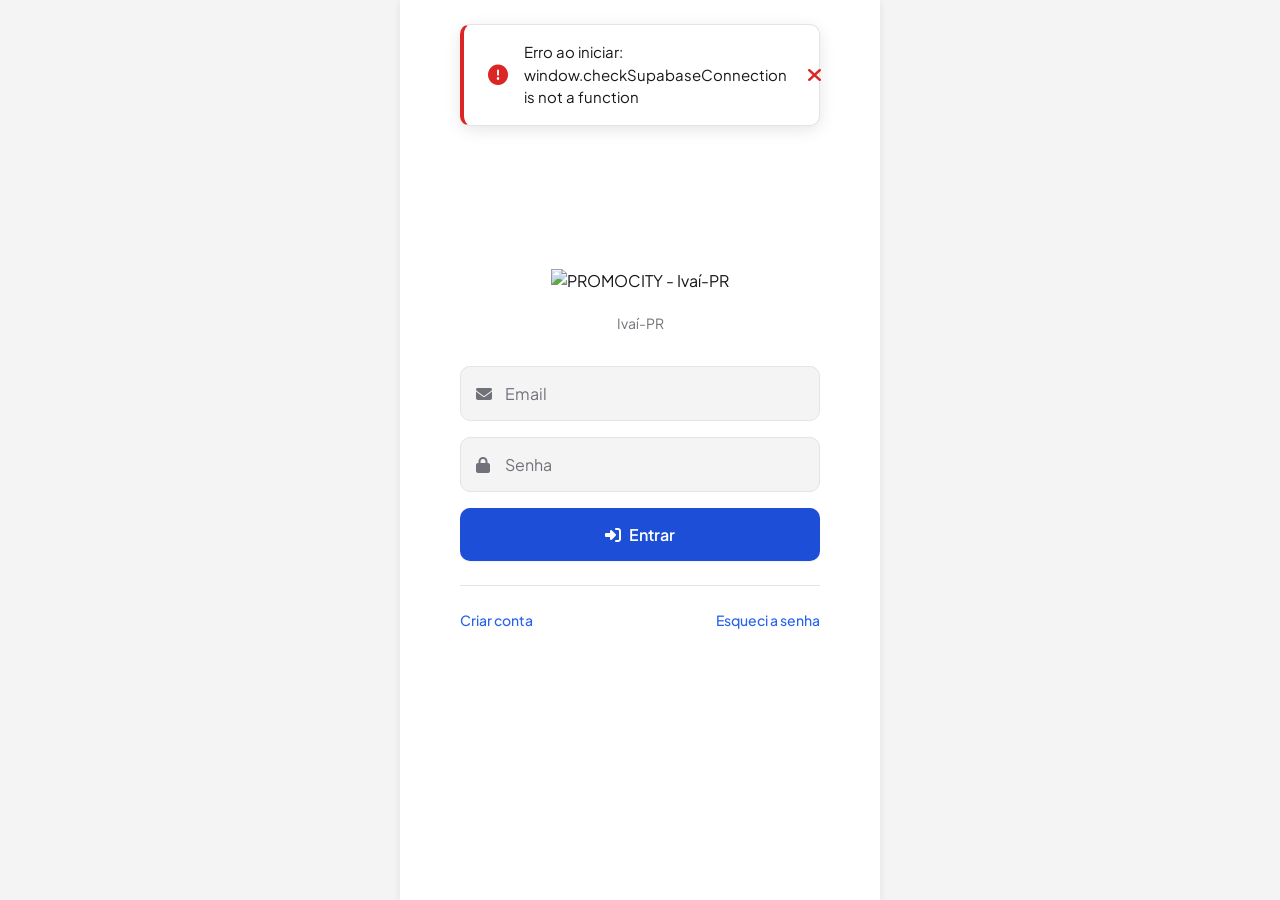
==== index.html @ e41c5b31 "Add files via upload" ====
<!DOCTYPE html>
<html lang="pt-BR">
<head>
    <meta charset="UTF-8">
    <meta name="viewport" content="width=device-width, initial-scale=1.0, viewport-fit=cover">
    <title>PROMOCITY - Ivaí-PR</title>
    <!-- Ícone do app (favicon) -->
    <link rel="icon" type="image/png" href="imagem/promologo.png">
    <link rel="shortcut icon" type="image/png" href="imagem/promologo.png">
    <link rel="apple-touch-icon" href="imagem/promologo.png">
    <!-- Manifesto PWA -->
    <link rel="manifest" href="manifest.webmanifest">
    <meta name="theme-color" content="#1d4ed8">
    <link rel="preconnect" href="https://fonts.googleapis.com">
    <link rel="preconnect" href="https://fonts.gstatic.com" crossorigin>
    <link href="https://fonts.googleapis.com/css2?family=Plus+Jakarta+Sans:wght@400;500;600;700&display=swap" rel="stylesheet">
    <link rel="stylesheet" href="https://cdnjs.cloudflare.com/ajax/libs/font-awesome/6.4.0/css/all.min.css">
    <!-- Leaflet CSS -->
    <link rel="stylesheet" href="https://unpkg.com/leaflet@1.9.4/dist/leaflet.css" />
    <script src="https://cdn.jsdelivr.net/npm/@supabase/supabase-js@2/dist/umd/supabase.min.js"></script>
    <!-- OneSignal Push Notifications -->
    <script>
        window.ONESIGNAL_APP_ID = '43ab55a7-693b-4502-a309-aa52f8913fa4';
    </script>
    <script src="https://cdn.onesignal.com/sdks/web/v16/OneSignalSDK.page.js" defer></script>
    <link rel="stylesheet" href="css/style.css">
</head>
<body>
    <!-- Toast Container -->
    <div id="toast-container"></div>

    <!-- Loading Overlay -->
    <div id="loading-overlay" class="loading-overlay hidden">
        <div class="spinner"></div>
    </div>

    <!-- MODAL NOTIFICAÇÕES -->
    <div id="notifications-modal" class="modal-overlay hidden">
        <div class="modal-content modal-notifications">
            <div class="modal-notifications-header">
                <div class="notif-header-left">
                    <span class="notif-header-icon"><i class="fas fa-bell"></i></span>
                    <h3>Notificações</h3>
                </div>
                <div class="notif-header-btns">
                    <button type="button" class="icon-btn" id="notifications-refresh" title="Atualizar">
                        <i class="fas fa-rotate-right"></i>
                    </button>
                    <button type="button" class="icon-btn" id="notifications-close" aria-label="Fechar">
                        <i class="fas fa-times"></i>
                    </button>
                </div>
            </div>
            <div class="modal-notifications-subheader">
                <button type="button" class="notif-mark-all-btn" id="notifications-mark-all-read">
                    <i class="fas fa-check-double"></i> Marcar todas como lidas
                </button>
            </div>
            <div id="notifications-list" class="notifications-list"></div>
        </div>
    </div>

    <!-- MODAL COMENTÁRIOS -->
    <div id="comments-modal" class="modal-overlay hidden">
        <div class="modal-content modal-comments">
            <div class="modal-comments-header">
                <h3>Comentários</h3>
                <button type="button" class="icon-btn" id="comments-modal-close" aria-label="Fechar">
                    <i class="fas fa-times"></i>
                </button>
            </div>
            <div id="comments-list" class="comments-list"></div>
            <div class="comments-input-wrap">
                <input type="text" id="comment-input" placeholder="Escreva um comentário..." maxlength="500" autocomplete="off">
                <button type="button" class="btn btn-primary" id="comment-submit">
                    <i class="fas fa-paper-plane"></i>
                </button>
            </div>
        </div>
    </div>

    <!-- TELA DE LOGIN -->
    <section id="login-screen" class="screen auth-screen">
        <div class="auth-container">
            <div class="logo">
                <img src="imagem/promoicone.svg" alt="PROMOCITY - Ivaí-PR" class="logo-image">
                <p>Ivaí-PR</p>
            </div>
            
            <form id="login-form" class="auth-form">
                <div class="input-group">
                    <i class="fas fa-envelope"></i>
                    <input type="email" id="login-email" placeholder="Email" required>
                </div>
                <div class="input-group">
                    <i class="fas fa-lock"></i>
                    <input type="password" id="login-password" placeholder="Senha" required>
                </div>
                <button type="submit" class="btn btn-primary">
                    <i class="fas fa-sign-in-alt"></i> Entrar
                </button>
            </form>

            <button id="install-app-btn" class="btn btn-secondary btn-block hidden" style="margin-top: 0.75rem;">
                <i class="fas fa-download"></i> Instalar app no dispositivo
            </button>

            <div class="auth-links">
                <a href="#" id="show-register">Criar conta</a>
                <a href="#" id="show-recover">Esqueci a senha</a>
            </div>
        </div>
    </section>

    <!-- TELA DE CADASTRO -->
    <section id="register-screen" class="screen auth-screen hidden">
        <div class="auth-container">
            <div class="logo">
                <img src="imagem/promoicone.svg" alt="PROMOCITY - Ivaí-PR" class="logo-image">
                <h1>Criar Conta</h1>
            </div>

            <form id="register-form" class="auth-form">
                <!-- Removido o seletor de tipo de usuário -->

                <div class="input-group">
                    <i class="fas fa-user"></i>
                    <input type="text" id="register-name" placeholder="Nome completo" required>
                </div>
                <div class="input-group">
                    <i class="fas fa-envelope"></i>
                    <input type="email" id="register-email" placeholder="Email" required>
                </div>
                <div class="input-group">
                    <i class="fas fa-lock"></i>
                    <input type="password" id="register-password" placeholder="Senha (mín. 6 caracteres)" required minlength="6">
                </div>
                <div class="input-group">
                    <i class="fas fa-phone"></i>
                    <input type="tel" id="register-phone" placeholder="WhatsApp" required>
                </div>

                <!-- Removidos os campos extras para comerciante -->

                <button type="submit" class="btn btn-primary">
                    <i class="fas fa-user-plus"></i> Cadastrar
                </button>
            </form>

            <div class="auth-links">
                <a href="#" id="show-login">Já tenho conta</a>
            </div>
        </div>
    </section>

    <!-- TELA PRINCIPAL (FEED) -->
    <section id="main-screen" class="screen main-screen hidden">
        <!-- Header -->
        <header class="app-header">
            <div class="header-content header-main">
                <button type="button" class="icon-btn header-avatar-btn" id="btn-header-profile" aria-label="Perfil">
                    <img id="header-avatar-img" src="" alt="" class="header-avatar-img hidden">
                    <i id="header-avatar-fallback" class="fas fa-user"></i>
                </button>
                <div class="search-box header-main-search" id="header-search-trigger" role="button" tabindex="0">
                    <i class="fas fa-search"></i>
                    <span class="header-search-placeholder">Buscar no PromocitApp</span>
                </div>
                <div class="header-actions">
                    <button id="btn-notifications" class="icon-btn">
                        <i class="fas fa-bell"></i>
                        <span id="notifications-badge" class="notifications-badge hidden">0</span>
                    </button>
                    <button id="btn-chat" class="icon-btn">🤖</button>
                </div>
            </div>
        </header>

        <!-- Stories -->
        <div class="stories-container">
            <div class="stories-scroll" id="stories-list">
                <!-- Stories injetados via JS -->
            </div>
        </div>

        <!-- Feed -->
        <div class="feed-container" id="feed-list">
            <!-- Promoções injetadas via JS -->
        </div>

        <!-- Espaço para bottom nav -->
        <div class="bottom-spacer"></div>
    </section>

    <!-- TELA DE PERFIL -->
    <section id="profile-screen" class="screen main-screen hidden">
        <header class="app-header">
            <div class="header-content">
                <button class="back-btn" data-target="main-screen">
                    <i class="fas fa-arrow-left"></i>
                </button>
                <span class="header-title">Perfil</span>
                <button id="btn-edit-profile" class="icon-btn" aria-label="Mais opções do perfil">
                    <i class="fas fa-ellipsis-vertical"></i>
                </button>
            </div>
        </header>
        <div id="profile-actions-menu" class="profile-actions-menu hidden" aria-hidden="true">
            <div class="profile-actions-menu-content" id="profile-actions-menu-content"></div>
        </div>

        <div class="profile-container" id="profile-content">
            <!-- Conteúdo do perfil injetado via JS -->
        </div>

        <!-- Input oculto para upload da foto de capa -->
        <input type="file" id="profile-cover-input" accept="image/*" hidden>

        <div class="bottom-spacer"></div>
    </section>

    <!-- TELA DE FAVORITOS -->
    <section id="favorites-screen" class="screen main-screen hidden">
        <header class="app-header">
            <div class="header-content">
                <button class="back-btn" data-target="main-screen">
                    <i class="fas fa-arrow-left"></i>
                </button>
                <span class="header-title">Meus Favoritos</span>
            </div>
        </header>

        <div class="feed-container" id="favorites-list">
            <!-- Favoritos injetados via JS -->
        </div>

        <div class="bottom-spacer"></div>
    </section>

    <!-- TELA DE PUBLICAR PROMOÇÃO (COMERCIANTE) -->
    <section id="publish-screen" class="screen main-screen hidden">
        <header class="app-header">
            <div class="header-content">
                <button class="back-btn" data-target="main-screen">
                    <i class="fas fa-arrow-left"></i>
                </button>
                <span class="header-title">Nova Promoção</span>
            </div>
        </header>

        <div class="publish-container">
            <form id="publish-form">
                <div class="image-upload" id="image-upload-area">
                    <input type="file" id="promo-image" accept="image/*" hidden>
                    <input type="file" id="promo-image-camera" accept="image/*" capture="environment" hidden
                           onchange="(function(src){if(!src.files[0])return;var dt=new DataTransfer();dt.items.add(src.files[0]);var dest=document.getElementById('promo-image');dest.files=dt.files;dest.dispatchEvent(new Event('change'))})(this)">
                    <div class="upload-placeholder upload-source-selector">
                        <button type="button" class="upload-source-btn" onclick="event.stopPropagation();document.getElementById('promo-image-camera').click()">
                            <i class="fas fa-camera"></i>
                            <span>Tirar foto</span>
                        </button>
                        <div class="upload-source-divider"></div>
                        <button type="button" class="upload-source-btn" onclick="event.stopPropagation();document.getElementById('promo-image').click()">
                            <i class="fas fa-images"></i>
                            <span>Escolher da galeria</span>
                        </button>
                    </div>
                    <img id="image-preview" class="hidden">
                </div>

                <div class="form-group">
                    <label>Título da promoção</label>
                    <input type="text" id="promo-title" placeholder="Ex: 50% OFF em todos os produtos" required>
                </div>

                <div class="form-group">
                    <label>Descrição</label>
                    <textarea id="promo-description" rows="3" placeholder="Detalhes da promoção..." required></textarea>
                </div>

                <div class="form-group">
                    <label>Categoria</label>
                    <select id="promo-category" required>
                        <option value="">Selecione a categoria</option>
                        <option value="food">Alimentação</option>
                        <option value="clothing">Vestuário</option>
                        <option value="services">Serviços</option>
                        <option value="health">Saúde</option>
                        <option value="tech">Tecnologia</option>
                        <option value="other">Outros</option>
                    </select>
                </div>

                <div class="form-row">
                    <div class="form-group">
                        <label>Preço Original (opcional)</label>
                        <input type="number" id="promo-old-price" placeholder="R$ 0,00" step="0.01">
                    </div>
                    <div class="form-group">
                        <label>Preço Promocional</label>
                        <input type="number" id="promo-new-price" placeholder="R$ 0,00" step="0.01" required>
                    </div>
                </div>

                <div class="form-group">
                    <label class="checkbox-label">
                        <input type="checkbox" id="promo-hot">
                        <span class="checkmark"></span>
                        Destacar como HOT 🔥
                    </label>
                </div>

                <div class="form-group">
                    <label>Validade</label>
                    <input type="datetime-local" id="promo-expires" required>
                </div>

                <button type="submit" class="btn btn-primary btn-block">
                    <i class="fas fa-paper-plane"></i> Publicar Promoção
                </button>
            </form>
        </div>

        <div class="bottom-spacer"></div>
    </section>

    <!-- TELA DE PUBLICAR STORIES -->
    <section id="story-publish-screen" class="screen main-screen hidden">
        <header class="app-header">
            <div class="header-content">
                <button class="back-btn" data-target="main-screen">
                    <i class="fas fa-arrow-left"></i>
                </button>
                <span class="header-title">Publicar na Vitrine</span>
                <button id="btn-publish-story" class="icon-btn">
                    <i class="fas fa-paper-plane"></i>
                </button>
            </div>
        </header>

        <div class="publish-container">
            <form id="story-publish-form">
                <!-- Upload de imagem -->
                <div class="image-upload" id="story-image-upload-area">
                    <input type="file" id="story-image" accept="image/*" hidden>
                    <div class="upload-placeholder">
                        <i class="fas fa-camera"></i>
                        <span>Adicionar foto da vitrine</span>
                    </div>
                    <img id="story-image-preview" class="hidden">
                </div>

                <!-- Número de WhatsApp (opcional) -->
                <div class="form-group">
                    <label>WhatsApp (opcional)</label>
                    <input type="tel" id="story-whatsapp" placeholder="Número para contato (ex: 42999067042)">
                    <small class="field-note">Se não preenchido, usará o número do seu perfil</small>
                </div>

                <!-- Legenda (opcional) -->
                <div class="form-group">
                    <label>Legenda (opcional)</label>
                    <textarea id="story-caption" rows="2" placeholder="Digite uma mensagem para esta vitrine..."></textarea>
                </div>

                <!-- Validade (padrão 24h) -->
                <div class="form-group">
                    <label>Validade</label>
                    <input type="datetime-local" id="story-expires" required>
                </div>

                <!-- Botão de publicar -->
                <button type="submit" class="btn btn-primary btn-block">
                    <i class="fas fa-paper-plane"></i> Publicar na Vitrine
                </button>
            </form>
        </div>
    </section>

    <!-- TELA DE STORIES (VISUALIZAÇÃO) -->
    <section id="story-viewer" class="screen story-viewer hidden">
        <div class="story-progress">
            <div class="progress-bar" id="story-progress"></div>
        </div>
        <button class="story-close" id="close-story" aria-label="Fechar story" title="Fechar">
            <i class="fas fa-times"></i>
        </button>
        <div class="story-content" id="story-content">
            <!-- Story injetado via JS -->
        </div>
    </section>

    <!-- TELA DE BUSCA -->
    <section id="search-screen" class="screen main-screen hidden">
        <header class="app-header">
            <div class="header-content search-header">
                <div class="merchant-search-field-wrap">
                    <div class="search-box">
                        <i class="fas fa-search"></i>
                        <input type="text" id="search-input" placeholder="Buscar comércios ou promoções..." autocomplete="off" aria-autocomplete="list" aria-controls="merchant-search-dropdown" aria-expanded="false">
                    </div>
                    <div id="merchant-search-dropdown" class="merchant-search-dropdown" role="listbox" aria-label="Comércios encontrados"></div>
                </div>
                <button class="back-btn" data-target="main-screen">
                    <i class="fas fa-times"></i>
                </button>
            </div>
        </header>

        <div class="categories-scroll" id="categories-list">
            <div class="category-card" data-category="food">
                <div class="cat-icon-wrap">
                    <i class="fas fa-utensils"></i>
                </div>
                <span>Alimentação</span>
            </div>
            <div class="category-card" data-category="clothing">
                <div class="cat-icon-wrap">
                    <i class="fas fa-shirt"></i>
                </div>
                <span>Vestuário</span>
            </div>
            <div class="category-card" data-category="services">
                <div class="cat-icon-wrap">
                    <i class="fas fa-screwdriver-wrench"></i>
                </div>
                <span>Serviços</span>
            </div>
            <div class="category-card" data-category="health">
                <div class="cat-icon-wrap">
                    <i class="fas fa-heart-pulse"></i>
                </div>
                <span>Saúde</span>
            </div>
            <div class="category-card" data-category="tech">
                <div class="cat-icon-wrap">
                    <i class="fas fa-microchip"></i>
                </div>
                <span>Tecnologia</span>
            </div>
            <div class="category-card" data-category="other">
                <div class="cat-icon-wrap">
                    <i class="fas fa-layer-group"></i>
                </div>
                <span>Outros</span>
            </div>
        </div>

        <div class="feed-container" id="search-results">
            <!-- Resultados injetados via JS -->
        </div>

        <div class="bottom-spacer"></div>
    </section>

    <!-- TELA DO MAPA (NOVA) -->
    <section id="map-screen" class="screen main-screen hidden">
        <header class="app-header">
            <div class="header-content">
                <button class="back-btn" data-target="main-screen">
                    <i class="fas fa-arrow-left"></i>
                </button>
                <span class="header-title">Promoções perto de você</span>
                <button id="btn-refresh-map" class="icon-btn">
                    <i class="fas fa-sync-alt"></i>
                </button>
            </div>
        </header>

       <div class="map-container">
    <div id="promo-map" style="height: 100%; width: 100%;"></div>
    <div class="map-promo-list" id="map-promo-list">
        <!-- Lista de promoções será injetada via JS -->
    </div>
</div>

        <div class="bottom-spacer"></div>
    </section>

    <!-- TELA MEUS PEDIDOS (CLIENTE) -->
    <section id="my-deliveries-screen" class="screen main-screen hidden">
        <header class="app-header">
            <div class="header-content">
                <button class="back-btn" data-target="profile-screen">
                    <i class="fas fa-arrow-left"></i>
                </button>
                <span class="header-title">Meus pedidos com entrega</span>
            </div>
        </header>
        <div class="feed-container" id="my-deliveries-list"></div>
    </section>

    <!-- TELA PEDIDO COM ENTREGA (CLIENTE) -->
    <section id="delivery-request-screen" class="screen main-screen hidden">
        <header class="app-header">
            <div class="header-content">
                <button class="back-btn" id="delivery-request-back">
                    <i class="fas fa-arrow-left"></i>
                </button>
                <span class="header-title">Pedir com entrega</span>
            </div>
        </header>
        <div class="delivery-request-container">
            <div id="delivery-request-promo-summary"></div>

            <!-- Itens do pedido -->
            <div class="order-items-section">
                <div class="order-items-header">
                    <span class="order-items-title"><i class="fas fa-list"></i> Itens do pedido</span>
                </div>
                <div id="order-items-list"></div>
            </div>

            <!-- Outras promoções do comerciante -->
            <div id="merchant-other-promos-section" class="hidden">
                <p class="other-promos-label"><i class="fas fa-plus-circle"></i> Adicionar mais itens do mesmo comerciante</p>
                <div class="other-promos-scroll" id="merchant-other-promos-list"></div>
            </div>

            <form id="delivery-request-form">
                <!-- Seção de localização -->
                <div class="form-group">
                    <label>Local de entrega</label>
                    <div class="location-mode-btns">
                        <button type="button" id="btn-use-gps-location" class="location-mode-btn">
                            <i class="fas fa-location-crosshairs"></i>
                            <span>Localização atual</span>
                            <small>Pino exato no mapa</small>
                        </button>
                        <button type="button" id="btn-use-manual-address" class="location-mode-btn">
                            <i class="fas fa-keyboard"></i>
                            <span>Digitar endereço</span>
                            <small>Rua e número</small>
                        </button>
                    </div>
                    <!-- Preview GPS -->
                    <div id="gps-location-preview" class="gps-location-preview hidden">
                        <div class="gps-preview-info">
                            <i class="fas fa-map-marker-alt"></i>
                            <div>
                                <span id="gps-preview-address">Obtendo endereço...</span>
                                <a id="gps-preview-link" href="#" target="_blank" rel="noopener noreferrer" class="gps-maps-link">
                                    <i class="fas fa-external-link-alt"></i> Ver no Google Maps
                                </a>
                            </div>
                        </div>
                        <button type="button" class="gps-change-btn" id="btn-change-location">
                            <i class="fas fa-redo"></i> Mudar
                        </button>
                    </div>
                    <!-- Input manual -->
                    <div id="manual-address-input" class="hidden">
                        <input type="text" id="delivery-address" placeholder="Rua, número, bairro, cidade">
                    </div>
                </div>
                <div class="form-group">
                    <label>Nome (para contato)</label>
                    <input type="text" id="delivery-client-name" placeholder="Seu nome" required>
                </div>
                <div class="form-group">
                    <label>Telefone (WhatsApp)</label>
                    <input type="tel" id="delivery-client-phone" placeholder="(42) 99999-9999" required>
                </div>
                <div class="form-group">
                    <label>Observações (opcional)</label>
                    <textarea id="delivery-notes" rows="2" placeholder="Ponto de referência, etc."></textarea>
                </div>
                <div class="form-group">
                    <label>Forma de pagamento</label>
                    <div class="payment-method-options">
                        <label class="payment-option">
                            <input type="radio" name="payment_method" value="dinheiro" id="pay-dinheiro" required>
                            <span class="payment-option-card">
                                <i class="fas fa-money-bill-wave"></i>
                                <span>Dinheiro</span>
                            </span>
                        </label>
                        <label class="payment-option">
                            <input type="radio" name="payment_method" value="cartao" id="pay-cartao">
                            <span class="payment-option-card">
                                <i class="fas fa-credit-card"></i>
                                <span>Cartão</span>
                            </span>
                        </label>
                        <label class="payment-option">
                            <input type="radio" name="payment_method" value="pix" id="pay-pix">
                            <span class="payment-option-card">
                                <i class="fas fa-qrcode"></i>
                                <span>Pix</span>
                            </span>
                        </label>
                    </div>
                </div>
                <div class="form-group hidden" id="troco-group">
                    <label>Troco para quanto?</label>
                    <input type="number" id="delivery-change-for" placeholder="Ex: 50,00" step="0.01" min="0">
                </div>
                <div class="delivery-fee-summary" id="delivery-fee-summary"></div>
                <button type="submit" class="btn btn-primary btn-block">
                    <i class="fas fa-check"></i> Confirmar pedido
                </button>
            </form>
        </div>
    </section>

    <!-- TELA DASHBOARD MOTOBOY -->
    <section id="motoboy-dashboard-screen" class="screen main-screen hidden">
        <header class="app-header">
            <div class="header-content">
                <button class="back-btn" data-target="profile-screen">
                    <i class="fas fa-arrow-left"></i>
                </button>
                <span class="header-title">Entregas</span>
            </div>
        </header>
        <div class="motoboy-tabs">
            <button type="button" class="motoboy-tab active" data-tab="available">Disponíveis</button>
            <button type="button" class="motoboy-tab" data-tab="in_progress">Em andamento</button>
            <button type="button" class="motoboy-tab" data-tab="history">Histórico</button>
        </div>
        <div class="motoboy-tab-content" id="motoboy-available-list"></div>
        <div class="motoboy-tab-content hidden" id="motoboy-in-progress-list"></div>
        <div class="motoboy-tab-content hidden" id="motoboy-history-list"></div>
    </section>

    <!-- TELA PEDIDOS DO COMERCIANTE -->
    <section id="merchant-orders-screen" class="screen main-screen hidden">
        <header class="app-header">
            <div class="header-content">
                <button class="back-btn" data-target="profile-screen">
                    <i class="fas fa-arrow-left"></i>
                </button>
                <span class="header-title">Pedidos de entrega</span>
            </div>
        </header>
        <div class="feed-container" id="merchant-orders-list"></div>
    </section>

    <!-- TELA RASTREIO ENTREGA (CLIENTE / COMERCIANTE) -->
    <section id="delivery-tracking-screen" class="screen main-screen hidden">
        <header class="app-header">
            <div class="header-content">
                <button class="back-btn" id="delivery-tracking-back">
                    <i class="fas fa-arrow-left"></i>
                </button>
                <span class="header-title">Acompanhar entrega</span>
            </div>
        </header>
        <div class="delivery-tracking-status" id="delivery-tracking-status"></div>
        <div id="delivery-tracking-map" class="delivery-tracking-map"></div>
        <div class="delivery-tracking-details" id="delivery-tracking-details"></div>
    </section>

    <!-- TELA DETALHE ENTREGA MOTOBOY (status + compartilhar localização) -->
    <section id="delivery-detail-screen" class="screen main-screen hidden">
        <header class="app-header">
            <div class="header-content">
                <button class="back-btn" id="delivery-detail-back">
                    <i class="fas fa-arrow-left"></i>
                </button>
                <span class="header-title">Entrega</span>
            </div>
        </header>
        <div class="delivery-detail-content" id="delivery-detail-content"></div>
        <div class="delivery-detail-actions" id="delivery-detail-actions"></div>
    </section>

    <!-- TELA DESTAQUE DA LOJA (perfil do comerciante) -->
    <section id="highlight-edit-screen" class="screen main-screen hidden">
        <header class="app-header">
            <div class="header-content">
                <button type="button" class="back-btn" data-target="profile-screen">
                    <i class="fas fa-arrow-left"></i>
                </button>
                <span class="header-title" id="highlight-edit-header-title">Destaque da loja</span>
            </div>
        </header>

        <div class="publish-container">
            <form id="highlight-edit-form">
                <div class="image-upload" id="highlight-image-upload-area">
                    <input type="file" id="highlight-image" accept="image/*" hidden>
                    <input type="file" id="highlight-image-camera" accept="image/*" capture="environment" hidden
                           onchange="(function(src){if(!src.files[0])return;var dt=new DataTransfer();dt.items.add(src.files[0]);var dest=document.getElementById('highlight-image');dest.files=dt.files;dest.dispatchEvent(new Event('change'))})(this)">
                    <div class="upload-placeholder upload-source-selector">
                        <button type="button" class="upload-source-btn" onclick="event.stopPropagation();document.getElementById('highlight-image-camera').click()">
                            <i class="fas fa-camera"></i>
                            <span>Tirar foto</span>
                        </button>
                        <div class="upload-source-divider"></div>
                        <button type="button" class="upload-source-btn" onclick="event.stopPropagation();document.getElementById('highlight-image').click()">
                            <i class="fas fa-images"></i>
                            <span>Escolher da galeria</span>
                        </button>
                    </div>
                    <img id="highlight-image-preview" class="hidden" alt="Prévia">
                </div>

                <input type="hidden" id="highlight-edit-id" value="">

                <div class="form-group">
                    <label>Nome do produto</label>
                    <input type="text" id="highlight-title" placeholder="Ex: Combo família" required maxlength="120">
                </div>

                <div class="form-group">
                    <label>Descrição (opcional)</label>
                    <textarea id="highlight-description" rows="2" placeholder="Detalhes para o cliente..." maxlength="500"></textarea>
                </div>

                <div class="form-group">
                    <label>Preço (opcional)</label>
                    <input type="number" id="highlight-price" placeholder="Deixe vazio = sob consulta" step="0.01" min="0">
                </div>

                <button type="submit" class="btn btn-primary btn-block" id="highlight-form-submit">
                    <i class="fas fa-save"></i> Salvar destaque
                </button>
            </form>
        </div>

        <div class="bottom-spacer"></div>
    </section>

    <!-- TELA DE EDIÇÃO DE PERFIL -->
    <section id="edit-profile-screen" class="screen main-screen hidden">
        <header class="app-header">
            <div class="header-content">
                <button class="back-btn" data-target="profile-screen">
                    <i class="fas fa-arrow-left"></i>
                </button>
                <span class="header-title">Editar Perfil</span>
                <button id="btn-save-profile" class="icon-btn">
                    <i class="fas fa-check"></i>
                </button>
            </div>
        </header>

        <!-- Área de fotos: capa clicável com avatar sobreposto -->
        <div class="profile-photos-edit" id="edit-cover-area">
            <img id="edit-cover-preview" src="" alt="Foto de capa" class="cover-edit-img">
            <div class="cover-edit-hint"><i class="fas fa-camera"></i></div>
            <input type="file" id="edit-cover-input" accept="image/*" hidden>
            <!-- Avatar sobreposto — clique para trocar foto de perfil -->
            <div class="avatar-edit" id="edit-avatar-area">
                <img id="edit-avatar-preview" src="" alt="Avatar" class="profile-avatar">
                <div class="avatar-overlay">
                    <i class="fas fa-camera"></i>
                    <span>Foto</span>
                </div>
                <input type="file" id="edit-avatar-input" accept="image/*" hidden>
            </div>
        </div>

        <div class="edit-profile-container">
            <form id="edit-profile-form">

                <div class="form-group">
                    <label>Nome</label>
                    <input type="text" id="edit-name" placeholder="Seu nome" required>
                </div>

                <div class="form-group">
                    <label>E-mail</label>
                    <input type="email" id="edit-email" readonly disabled class="readonly-field">
                </div>

                <div class="form-group">
                    <label>WhatsApp</label>
                    <input type="tel" id="edit-phone" placeholder="(XX) XXXXX-XXXX" required>
                </div>

                <!-- NOVO: Link da loja virtual na edição -->
                <div id="edit-merchant-fields" class="hidden">
                    <div class="form-group">
                        <label>Nome do comércio</label>
                        <input type="text" id="edit-business-name" placeholder="Nome do seu negócio">
                    </div>
                    <div class="form-group">
                        <label>Endereço</label>
                        <input type="text" id="edit-business-address" placeholder="Endereço completo">
                    </div>
                    <div class="form-group">
                        <label>Categoria</label>
                        <select id="edit-business-category">
                            <option value="">Selecione</option>
                            <option value="food">Alimentação</option>
                            <option value="clothing">Vestuário</option>
                            <option value="services">Serviços</option>
                            <option value="health">Saúde</option>
                            <option value="tech">Tecnologia</option>
                            <option value="other">Outros</option>
                        </select>
                    </div>
                    <div class="form-group">
                        <label>Link da loja virtual</label>
                        <input type="url" id="edit-business-store-link" placeholder="https://meusite.com">
                    </div>
                </div>
            </form>
        </div>
    </section>

    <!-- BOTTOM NAVIGATION - SEM O BOTÃO DO MAPA -->
    <nav class="bottom-nav hidden" id="bottom-nav">
        <button class="nav-item active" data-screen="main-screen">
            <i class="fas fa-home"></i>
            <span>Início</span>
        </button>
        <button class="nav-item" data-screen="search-screen">
            <i class="fas fa-search"></i>
            <span>Buscar</span>
        </button>
        <!-- Botão central -->
        <button class="nav-item nav-item-center" id="btn-add-menu">
            <div class="add-btn">
                <i class="fas fa-plus"></i>
            </div>
        </button>
        <button class="nav-item" data-screen="favorites-screen">
            <i class="fas fa-heart"></i>
            <span>Favoritos</span>
        </button>
        <button class="nav-item" data-screen="map-screen">
            <i class="fas fa-map-marked-alt"></i>
            <span>Mapa</span>
        </button>
    </nav>

    <!-- MENU FLUTUANTE PARA ADICIONAR -->
    <div id="add-menu" class="add-menu hidden">
        <div class="add-menu-content">
            <button type="button" class="add-menu-item" id="add-story-btn">
                <div class="add-menu-icon"><i class="fas fa-clock"></i></div>
                <div class="add-menu-text">
                    <strong>Nova Vitrine</strong>
                    <small>Foto que some em 24h</small>
                </div>
            </button>
            <button type="button" class="add-menu-item" id="add-promo-btn">
                <div class="add-menu-icon"><i class="fas fa-tag"></i></div>
                <div class="add-menu-text">
                    <strong>Nova Promoção</strong>
                    <small>Publicar no feed</small>
                </div>
            </button>
        </div>
    </div>

    <!-- MODAL ESCOLHA VEÍCULO MOTOBOY -->
    <div id="motoboy-vehicle-modal" class="modal-overlay hidden">
        <div class="modal-content modal-motoboy-vehicle">
            <h3>Escolha seu veículo</h3>
            <div class="motoboy-vehicle-options">
                <button type="button" class="btn-vehicle" data-vehicle="moto"><i class="fas fa-motorcycle"></i> Moto</button>
                <button type="button" class="btn-vehicle" data-vehicle="bike"><i class="fas fa-bicycle"></i> Bike</button>
                <button type="button" class="btn-vehicle" data-vehicle="carro"><i class="fas fa-car"></i> Carro</button>
            </div>
            <button type="button" class="btn btn-secondary btn-block modal-close-btn" id="motoboy-vehicle-cancel">Cancelar</button>
        </div>
    </div>

    <!-- MENU DE COMPARTILHAMENTO -->
    <div id="share-menu" class="share-menu hidden">
        <div class="share-menu-content">
            <button class="share-menu-item" data-network="whatsapp">
                <i class="fab fa-whatsapp"></i>
                <span>WhatsApp</span>
            </button>
            <button class="share-menu-item" data-network="facebook">
                <i class="fab fa-facebook"></i>
                <span>Facebook</span>
            </button>
            <button class="share-menu-item" data-network="twitter">
                <i class="fab fa-x-twitter"></i>
                <span>Twitter</span>
            </button>
            <button class="share-menu-item" data-network="telegram">
                <i class="fab fa-telegram"></i>
                <span>Telegram</span>
            </button>
            <button class="share-menu-item" data-network="copy">
                <i class="fas fa-link"></i>
                <span>Copiar link</span>
            </button>
        </div>
    </div>

    <!-- Botão flutuante do mapa removido: mapa está no rodapé -->

    <!-- SCRIPTS - UMA ÚNICA VEZ CADA -->
    <script src="js/utils.js?v=20260408"></script>
    <!-- Tabela de perfil usada nos relacionamentos (author:users, etc.). Antes de js/supabase.js. -->
    <script>window.PROMOCITY_PROFILE_TABLE = 'users';</script>
    <!-- Tabela oficial de destaques (evita probe legada e 404 no boot) -->
    <script>window.PROMOCITY_HIGHLIGHTS_TABLE = 'merchant_highlights';</script>
    <script src="js/supabase.js?v=20260408"></script>
    <script src="js/database.js?v=20260410"></script>
    <script src="js/auth.js?v=20260407a"></script>
    <script src="https://unpkg.com/leaflet@1.9.4/dist/leaflet.js"></script>
    <script src="js/map.js?v=20260408"></script>
    <script src="js/ui.js?v=20260407a"></script>
    <script src="js/app.js?v=20260410"></script>
</body>
</html>
---- css/style.css ----
/* ==========================================
   VARIÁVEIS CSS - TEMA (Visual profissional)
   ========================================== */
:root {
    /* Cores principais - azul */
    --primary: #1d4ed8;
    --primary-hover: #1e40af;
    --primary-soft: #dbeafe;
    --accent: #2563eb;
    --accent-hover: #1d4ed8;
    --hot: #dc2626;
    --hot-soft: #fef2f2;
    
    /* Fundos e superfícies */
    --bg-primary: #fafafa;
    --bg-secondary: #ffffff;
    --bg-tertiary: #f4f4f5;
    --bg-card: #ffffff;
    --text-primary: #18181b;
    --text-secondary: #3f3f46;
    --text-muted: #71717a;
    --border-color: #e4e4e7;
    
    /* Status */
    --success: #059669;
    --error: #dc2626;
    --warning: #d97706;
    --info: #0284c7;
    
    /* Espaçamento */
    --spacing-xs: 0.25rem;
    --spacing-sm: 0.5rem;
    --spacing-md: 1rem;
    --spacing-lg: 1.5rem;
    --spacing-xl: 2rem;
    
    /* Bordas - menos arredondadas para aspecto mais sério */
    --radius-sm: 6px;
    --radius-md: 8px;
    --radius-lg: 10px;
    --radius-xl: 12px;
    --radius-full: 9999px;
    
    /* Sombras sutis, sem glow */
    --shadow-sm: 0 1px 2px rgba(0, 0, 0, 0.06);
    --shadow-md: 0 2px 8px rgba(0, 0, 0, 0.08);
    --shadow-lg: 0 4px 16px rgba(0, 0, 0, 0.1);
    
    /* Transições */
    --transition-fast: 0.15s ease;
    --transition-normal: 0.25s ease;
    
    /* Layout */
    --header-height: 56px;
    --bottom-nav-height: 64px;
    --max-width: 480px;
}

/* Tema claro (já é o padrão visual profissional) */
[data-theme="light"] {
    --bg-primary: #fafafa;
    --bg-secondary: #ffffff;
    --bg-tertiary: #f4f4f5;
    --bg-card: #ffffff;
    --text-primary: #18181b;
    --text-secondary: #3f3f46;
    --text-muted: #71717a;
    --border-color: #e4e4e7;
}

/* ==========================================
   RESET E BASE
   ========================================== */
* {
    margin: 0;
    padding: 0;
    box-sizing: border-box;
    -webkit-tap-highlight-color: transparent;
}

html {
    font-size: 16px;
    scroll-behavior: smooth;
}

body {
    font-family: 'Plus Jakarta Sans', -apple-system, BlinkMacSystemFont, sans-serif;
    background-color: var(--bg-primary);
    color: var(--text-primary);
    line-height: 1.5;
    overflow-x: hidden;
    max-width: var(--max-width);
    margin: 0 auto;
    min-height: 100vh;
    position: relative;
    -webkit-font-smoothing: antialiased;
}

/* ==========================================
   UTILITÁRIOS
   ========================================== */
.hidden {
    display: none !important;
}

.sr-only {
    position: absolute;
    width: 1px;
    height: 1px;
    padding: 0;
    margin: -1px;
    overflow: hidden;
    clip: rect(0, 0, 0, 0);
    white-space: nowrap;
    border-width: 0;
}

/* ==========================================
   TELAS
   ========================================== */
.screen {
    min-height: 100vh;
    width: 100%;
    max-width: var(--max-width);
    margin: 0 auto;
    position: relative;
    animation: fadeIn 0.3s ease;
}

@keyframes fadeIn {
    from { opacity: 0; transform: translateY(10px); }
    to { opacity: 1; transform: translateY(0); }
}

/* ==========================================
   AUTH SCREENS (LOGIN/CADASTRO)
   ========================================== */
.auth-screen {
    display: flex;
    flex-direction: column;
    justify-content: center;
    align-items: center;
    padding: var(--spacing-lg);
    /* Fundo totalmente branco para combinar com o fundo da arte */
    background: #ffffff;
}

.auth-container {
    width: 100%;
    max-width: 360px;
    animation: slideUp 0.5s ease;
}

@keyframes slideUp {
    from { opacity: 0; transform: translateY(30px); }
    to { opacity: 1; transform: translateY(0); }
}

.logo {
    text-align: center;
    margin-bottom: var(--spacing-xl);
}

.logo img.logo-image {
    width: 140px;
    height: 140px;
    object-fit: contain;
    margin-bottom: var(--spacing-md);
}

.logo i {
    font-size: 2.75rem;
    color: var(--primary);
    margin-bottom: var(--spacing-md);
    display: block;
}

.logo h1 {
    font-size: 1.75rem;
    font-weight: 700;
    letter-spacing: -0.02em;
    color: var(--text-primary);
}

.logo p {
    color: var(--text-muted);
    font-size: 0.875rem;
    margin-top: var(--spacing-xs);
}

/* Seletor de Tipo de Usuário */
.user-type-selector {
    display: grid;
    grid-template-columns: 1fr 1fr;
    gap: var(--spacing-sm);
    margin-bottom: var(--spacing-lg);
}

.type-option {
    display: flex;
    flex-direction: column;
    align-items: center;
    padding: var(--spacing-md);
    background: var(--bg-tertiary);
    border: 2px solid transparent;
    border-radius: var(--radius-lg);
    cursor: pointer;
    transition: all var(--transition-fast);
}

.type-option i {
    font-size: 1.5rem;
    color: var(--text-secondary);
    margin-bottom: var(--spacing-xs);
    transition: color var(--transition-fast);
}

.type-option span {
    font-size: 0.875rem;
    color: var(--text-secondary);
    font-weight: 500;
}

.type-option input {
    position: absolute;
    opacity: 0;
}

.type-option.active {
    border-color: var(--primary);
    background: var(--primary-soft);
}

.type-option.active i,
.type-option.active span {
    color: var(--primary);
}

/* Formulários */
.auth-form {
    display: flex;
    flex-direction: column;
    gap: var(--spacing-md);
}

.input-group {
    position: relative;
    display: flex;
    align-items: center;
}

.input-group i {
    position: absolute;
    left: var(--spacing-md);
    color: var(--text-muted);
    font-size: 1rem;
    transition: color var(--transition-fast);
}

.input-group input,
.input-group select {
    width: 100%;
    padding: var(--spacing-md) var(--spacing-md) var(--spacing-md) 2.75rem;
    background: var(--bg-tertiary);
    border: 1px solid var(--border-color);
    border-radius: var(--radius-lg);
    color: var(--text-primary);
    font-size: 1rem;
    font-family: inherit;
    transition: all var(--transition-fast);
}

.input-group input:focus,
.input-group select:focus {
    outline: none;
    border-color: var(--primary);
    box-shadow: 0 0 0 2px var(--primary-soft);
}

.input-group input:focus + i,
.input-group:focus-within i {
    color: var(--primary);
}

.input-group input::placeholder {
    color: var(--text-muted);
}

/* Campos de Comerciante */
.merchant-fields {
    display: flex;
    flex-direction: column;
    gap: var(--spacing-md);
    animation: slideDown 0.3s ease;
}

@keyframes slideDown {
    from { opacity: 0; max-height: 0; }
    to { opacity: 1; max-height: 500px; }
}

/* Botões */
.btn {
    display: inline-flex;
    align-items: center;
    justify-content: center;
    gap: var(--spacing-sm);
    padding: var(--spacing-md) var(--spacing-lg);
    border: none;
    border-radius: var(--radius-lg);
    font-size: 1rem;
    font-weight: 600;
    font-family: inherit;
    cursor: pointer;
    transition: all var(--transition-fast);
}

.btn-primary {
    background: var(--primary);
    color: white;
    box-shadow: var(--shadow-sm);
}

.btn-primary:hover {
    background: var(--primary-hover);
}

.btn-primary:active {
    transform: scale(0.98);
}

.btn-secondary {
    background: var(--bg-tertiary);
    color: var(--text-primary);
    border: 1px solid var(--border-color);
}

.btn-secondary:hover {
    background: var(--border-color);
}

.btn-block {
    width: 100%;
}

/* Links de Auth */
.auth-links {
    display: flex;
    justify-content: space-between;
    margin-top: var(--spacing-lg);
    padding-top: var(--spacing-lg);
    border-top: 1px solid var(--border-color);
}

.auth-links a {
    color: var(--accent);
    text-decoration: none;
    font-size: 0.875rem;
    font-weight: 500;
    transition: color var(--transition-fast);
}

.auth-links a:hover {
    color: var(--accent-hover);
    text-decoration: underline;
}

/* ==========================================
   MAIN SCREENS (FEED/PERFIL)
   ========================================== */
.main-screen {
    background: var(--bg-primary);
    padding-bottom: var(--bottom-nav-height);
}

/* Header */
.app-header {
    position: sticky;
    top: 0;
    z-index: 100;
    background: var(--bg-secondary);
    border-bottom: 1px solid var(--border-color);
    height: var(--header-height);
    box-shadow: var(--shadow-sm);
}

.header-content {
    display: flex;
    align-items: center;
    justify-content: space-between;
    height: 100%;
    padding: 0 var(--spacing-md);
    max-width: var(--max-width);
    margin: 0 auto;
}

.logo-small {
    display: flex;
    align-items: center;
    gap: var(--spacing-sm);
    font-weight: 700;
    font-size: 1.125rem;
}

.logo-small i {
    color: var(--primary);
    font-size: 1.2rem;
}

.logo-small span {
    color: var(--text-primary);
    font-weight: 700;
}

/* Header da tela principal: avatar + busca em uma linha */
.header-main {
    display: flex;
    align-items: center;
    gap: var(--spacing-sm);
    flex-wrap: nowrap;
}
.header-main .header-avatar-btn {
    flex-shrink: 0;
    order: 0;
}
.header-main-search {
    flex: 1;
    min-width: 0;
    cursor: pointer;
    white-space: nowrap;
}
.header-main-search .header-search-placeholder {
    flex: 1;
    min-width: 0;
    color: var(--text-muted);
    font-size: 0.95rem;
    white-space: nowrap;
    overflow: hidden;
    text-overflow: ellipsis;
}
.header-avatar-btn {
    width: 36px;
    height: 36px;
    border-radius: var(--radius-full);
    padding: 0;
    overflow: hidden;
    flex-shrink: 0;
}
.header-avatar-img {
    width: 100%;
    height: 100%;
    object-fit: cover;
}
.header-avatar-btn .header-avatar-img.hidden {
    display: none;
}
.header-avatar-btn #header-avatar-fallback {
    display: block;
    font-size: 1rem;
    color: var(--text-secondary);
}
.header-avatar-btn .header-avatar-img:not(.hidden) ~ #header-avatar-fallback {
    display: none;
}

.header-actions {
    display: flex;
    align-items: center;
    gap: var(--spacing-sm);
}

.icon-btn {
    width: 38px;
    height: 38px;
    border-radius: var(--radius-md);
    border: none;
    background: var(--bg-tertiary);
    color: var(--text-secondary);
    display: flex;
    align-items: center;
    justify-content: center;
    cursor: pointer;
    transition: all var(--transition-fast);
    position: relative;
}

.icon-btn:hover {
    background: var(--primary-soft);
    color: var(--primary);
}

.back-btn {
    width: 38px;
    height: 38px;
    border-radius: var(--radius-md);
    border: none;
    background: transparent;
    color: var(--text-primary);
    display: flex;
    align-items: center;
    justify-content: center;
    cursor: pointer;
    font-size: 1.1rem;
}

.back-btn:hover {
    background: var(--bg-tertiary);
}

.header-title {
    font-weight: 600;
    font-size: 1rem;
    flex: 1;
    text-align: center;
    color: var(--text-primary);
}

/* Stories */
.stories-container {
    background: var(--bg-secondary);
    border-bottom: 1px solid var(--border-color);
    padding: 8px 0 10px;
    overflow-x: auto;
    scrollbar-width: none;
    flex-shrink: 0;
}

.stories-container::-webkit-scrollbar {
    display: none;
}

.stories-scroll {
    display: flex;
    align-items: flex-start;
    gap: var(--spacing-md);
    padding: 0 var(--spacing-md);
    min-width: max-content;
}

.story-item {
    display: flex;
    flex-direction: column;
    align-items: center;
    gap: 4px;
    cursor: pointer;
    transition: transform var(--transition-fast);
    flex-shrink: 0;
}

.story-item:hover {
    transform: scale(1.05);
}

.story-avatar {
    width: 64px;
    height: 64px;
    border-radius: 50%;
    border: 2.5px solid var(--primary);
    position: relative;
    flex-shrink: 0;
    overflow: hidden;
    background-color: #222;
    background-repeat: no-repeat;
    background-size: cover;
    background-position: center;
}

/* Círculo de preview: imagem de fundo, sem <img> interno */
.story-avatar.story-preview-circle {
    border-color: var(--primary);
}

/* Mantido para retrocompatibilidade — não usado no novo fluxo */
.story-avatar img {
    width: 100%;
    height: 100%;
    border-radius: 50%;
    object-fit: cover;
    display: block;
}

.story-avatar.unseen {
    border-color: var(--accent);
}

/* Botão Adicionar story: fundo azul com ícone + no centro */
.story-avatar-add {
    background: linear-gradient(135deg, var(--primary) 0%, var(--primary-hover) 100%) !important;
    display: flex;
    align-items: center;
    justify-content: center;
    border-color: var(--primary-hover);
}

.story-avatar-add img {
    display: none;
}

.story-avatar-add .fa-plus {
    color: #fff;
    font-size: 1.75rem;
}

.story-item span {
    font-size: 0.7rem;
    line-height: 1.2;
    margin: 4px 0 0;
    color: var(--text-secondary);
    max-width: 72px;
    overflow: hidden;
    display: -webkit-box;
    -webkit-line-clamp: 2;
    -webkit-box-orient: vertical;
    white-space: normal;
    text-align: center;
    word-break: break-word;
}

/* Feed */
.feed-container {
    display: flex;
    flex-direction: column;
    gap: var(--spacing-md);
    padding: var(--spacing-md);
}

.empty-state {
    display: flex;
    flex-direction: column;
    align-items: center;
    justify-content: center;
    padding: var(--spacing-xl);
    color: var(--text-muted);
    text-align: center;
}

.empty-state i {
    font-size: 4rem;
    margin-bottom: var(--spacing-md);
    opacity: 0.5;
}

.empty-state p {
    font-size: 1rem;
}

.discount-badge {
    background: var(--success);
    color: white;
    font-size: 0.75rem;
    font-weight: 600;
    padding: 2px 6px;
    border-radius: var(--radius-sm);
    margin-left: var(--spacing-sm);
}

.promo-card {
    background: var(--bg-card);
    border-radius: var(--radius-md);
    overflow: hidden;
    border: 1px solid var(--border-color);
    box-shadow: var(--shadow-sm);
    transition: border-color var(--transition-fast), box-shadow var(--transition-fast);
}

.promo-card:hover {
    border-color: var(--border-color);
    box-shadow: var(--shadow-md);
}

/* Menu ⋮ do dono (editar / excluir) — UI apenas; botões legados ficam em .promo-owner-actions-hidden */
.promo-card--has-owner-menu {
    position: relative;
}

.promo-card--has-owner-menu .promo-header {
    padding-right: 2.75rem;
}

.promo-actions .action-group-secondary {
    position: relative;
}

.promo-owner-actions-hidden {
    position: absolute;
    width: 1px;
    height: 1px;
    padding: 0;
    margin: 0;
    overflow: hidden;
    clip: rect(0, 0, 0, 0);
    clip-path: inset(50%);
    white-space: nowrap;
    border: 0;
    left: 0;
    top: 0;
    opacity: 0;
    pointer-events: none;
}

.promo-card-owner-menu-host {
    position: absolute;
    top: 8px;
    right: 8px;
    z-index: 8;
}

.promo-card-menu-trigger {
    display: flex;
    align-items: center;
    justify-content: center;
    width: 36px;
    height: 36px;
    padding: 0;
    margin: 0;
    border: none;
    border-radius: 999px;
    background: rgba(255, 255, 255, 0.92);
    color: var(--text-secondary);
    box-shadow: 0 1px 4px rgba(0, 0, 0, 0.12);
    cursor: pointer;
    transition: background 0.15s ease, color 0.15s ease, transform 0.12s ease, box-shadow 0.15s ease;
}

.promo-card-menu-trigger:hover {
    background: #fff;
    color: var(--text-primary);
    box-shadow: 0 2px 8px rgba(0, 0, 0, 0.14);
}

.promo-card-menu-trigger:active {
    transform: scale(0.94);
}

.promo-card-menu-trigger i {
    font-size: 1.05rem;
    line-height: 1;
}

.promo-card-owner-dropdown {
    position: absolute;
    top: calc(100% + 6px);
    right: 0;
    min-width: 168px;
    max-width: min(220px, calc(100vw - 24px));
    padding: 6px 0;
    margin: 0;
    list-style: none;
    background: #fff;
    border-radius: 10px;
    box-shadow: 0 4px 24px rgba(15, 23, 42, 0.12), 0 0 1px rgba(15, 23, 42, 0.08);
    opacity: 0;
    visibility: hidden;
    transform: translateY(-6px);
    transition: opacity 0.18s ease, transform 0.18s ease, visibility 0.18s ease;
    pointer-events: none;
}

.promo-card-owner-menu-host.is-open .promo-card-owner-dropdown {
    opacity: 1;
    visibility: visible;
    transform: translateY(0);
    pointer-events: auto;
}

.promo-card-menu-item {
    display: flex;
    align-items: center;
    gap: 10px;
    width: 100%;
    padding: 10px 14px;
    margin: 0;
    border: none;
    background: transparent;
    font: inherit;
    font-size: 0.9375rem;
    font-weight: 500;
    color: var(--text-primary);
    text-align: left;
    cursor: pointer;
    transition: background 0.12s ease, color 0.12s ease;
}

.promo-card-menu-item:hover {
    background: rgba(15, 23, 42, 0.06);
}

.promo-card-menu-item:active {
    background: rgba(15, 23, 42, 0.09);
}

.promo-card-menu-item-danger {
    color: var(--error, #dc2626);
}

.promo-card-menu-item-danger:hover {
    background: rgba(220, 38, 38, 0.08);
    color: var(--error, #dc2626);
}

.promo-card-menu-item-icon {
    flex-shrink: 0;
    font-size: 1rem;
    line-height: 1;
    width: 1.25rem;
    text-align: center;
}

.promo-card-menu-item-label {
    flex: 1;
}

.promo-header {
    display: flex;
    align-items: center;
    justify-content: space-between;
    padding: var(--spacing-sm) var(--spacing-md);
}

.promo-author {
    display: flex;
    align-items: center;
    gap: var(--spacing-sm);
    cursor: pointer;
}

.author-avatar {
    width: 36px;
    height: 36px;
    border-radius: var(--radius-full);
    object-fit: cover;
}

.author-info h4 {
    font-size: 0.875rem;
    font-weight: 600;
    color: var(--text-primary);
}

.author-info span {
    font-size: 0.7rem;
    color: var(--text-muted);
}

.promo-badge {
    padding: var(--spacing-xs) var(--spacing-sm);
    border-radius: var(--radius-sm);
    font-size: 0.75rem;
    font-weight: 600;
    text-transform: uppercase;
}

.promo-badge.hot {
    background: var(--hot-soft);
    color: var(--hot);
    display: inline-flex;
    align-items: center;
    gap: 6px;
    flex-shrink: 0;
}

/* Contador HOT sobre a imagem (cronômetro digital) */
.promo-image-wrap {
    position: relative;
    width: 100%;
}

.promo-hot-countdown-overlay.promo-badge.hot {
    position: absolute;
    top: 10px;
    left: 10px;
    z-index: 2;
    max-width: calc(100% - 20px);
    margin: 0;
    padding: 0;
    background: transparent;
    border: none;
    box-shadow: none;
    text-transform: none;
    letter-spacing: normal;
    display: inline-flex;
    align-items: center;
    flex-shrink: 0;
}

.hot-countdown-wrap {
    display: inline-flex;
    align-items: center;
    gap: 5px;
    flex-wrap: nowrap;
    max-width: 100%;
    box-sizing: border-box;
    padding: 5px 10px;
    margin: 0;
    border-radius: 999px;
    background: rgba(0, 0, 0, 0.65);
    border: none;
    color: #fff;
    text-transform: none;
    letter-spacing: 0;
    font-variant-numeric: tabular-nums;
    font-weight: 600;
    box-shadow: 0 1px 3px rgba(0, 0, 0, 0.25);
}

.hot-countdown-icon {
    flex-shrink: 0;
    font-size: 0.75rem;
    line-height: 1;
    opacity: 0.95;
}

.hot-countdown {
    font-size: 0.6875rem;
    font-weight: 700;
    letter-spacing: 0.02em;
    color: #fff;
    white-space: nowrap;
}

.hot-countdown-wrap.hot-countdown--urgent {
    animation: hot-countdown-urgent-pulse 1.4s ease-in-out infinite;
}

@keyframes hot-countdown-urgent-pulse {
    0%, 100% {
        box-shadow: 0 0 0 0 rgba(255, 255, 255, 0.15);
    }
    50% {
        box-shadow: 0 0 0 2px rgba(255, 200, 180, 0.25);
    }
}

@media (max-width: 380px) {
    .promo-hot-countdown-overlay.promo-badge.hot {
        top: 8px;
        left: 8px;
        max-width: calc(100% - 16px);
    }

    .hot-countdown-wrap {
        gap: 4px;
        padding: 4px 9px;
    }

    .hot-countdown {
        font-size: 0.625rem;
    }
}

.promo-badge.new {
    background: var(--primary-soft);
    color: var(--primary);
}

.promo-image-wrap .promo-image,
.promo-image {
    width: 100%;
    height: 240px;
    object-fit: cover;
    display: block;
}

.promo-content {
    padding: var(--spacing-sm) var(--spacing-md) var(--spacing-md);
}

.promo-title {
    font-size: 1rem;
    font-weight: 600;
    margin-bottom: 2px;
    color: var(--text-primary);
}

.promo-description {
    font-size: 0.8125rem;
    color: var(--text-secondary);
    margin-bottom: var(--spacing-sm);
    line-height: 1.45;
}

.promo-prices {
    display: flex;
    align-items: center;
    gap: var(--spacing-sm);
    margin-bottom: var(--spacing-sm);
    flex-wrap: wrap;
}

.old-price {
    font-size: 0.8125rem;
    color: var(--text-muted);
    text-decoration: line-through;
}

.new-price {
    font-size: 1.2rem;
    font-weight: 700;
    color: var(--success);
}

.promo-actions {
    display: flex;
    align-items: center;
    justify-content: space-between;
    flex-wrap: wrap;
    gap: var(--spacing-sm);
    padding-top: var(--spacing-sm);
    border-top: 1px solid var(--border-color);
}

.action-group {
    display: flex;
    gap: var(--spacing-lg);
}

.action-btn {
    display: flex;
    align-items: center;
    gap: var(--spacing-xs);
    background: none;
    border: none;
    color: var(--text-secondary);
    font-size: 0.9375rem;
    cursor: pointer;
    transition: all var(--transition-fast);
    padding: var(--spacing-xs);
}

.action-btn i {
    font-size: 1.25rem;
}

.action-btn:hover {
    color: var(--text-primary);
}

.action-btn.active {
    color: var(--error);
}

.action-btn.active i {
    animation: heartBeat 0.3s ease;
}

.action-btn-like i.fire-off {
    opacity: 0.45;
}

.action-btn-like.active {
    color: #f97316;
}

.action-btn-like i.fire-on {
    color: #f97316;
    opacity: 1;
    filter: drop-shadow(0 0 6px rgba(249, 115, 22, 0.35));
}

.action-btn-like.active i {
    animation: firePop 0.28s ease;
}

/* Verde original do WhatsApp nos cards */
.action-btn-whatsapp,
.action-btn-whatsapp i {
    color: #25D366;
}
.action-btn-whatsapp:hover,
.action-btn-whatsapp:hover i {
    color: #20bd5a;
}

@keyframes heartBeat {
    0%, 100% { transform: scale(1); }
    50% { transform: scale(1.2); }
}

@keyframes firePop {
    0% { transform: scale(0.9); }
    50% { transform: scale(1.2); }
    100% { transform: scale(1); }
}

.share-btn {
    color: var(--accent);
}

/* Botão compacto "Pedir com entrega" nos cards */
.btn-delivery {
    width: auto !important;
    padding: 6px 14px !important;
    font-size: 0.8125rem !important;
    font-weight: 600 !important;
    border-radius: var(--radius-full) !important;
    margin-top: 6px !important;
    display: inline-flex !important;
    align-items: center;
    gap: 6px;
    background: var(--accent) !important;
    color: white !important;
    border: none;
    cursor: pointer;
    transition: background var(--transition-fast);
}
.btn-delivery:hover {
    background: var(--accent-hover) !important;
    color: white !important;
}
.btn-delivery i {
    font-size: 0.75rem;
}

/* ==========================================
   BOTTOM NAVIGATION
   ========================================== */
.bottom-nav {
    position: fixed;
    bottom: 0;
    left: 50%;
    transform: translateX(-50%);
    width: 100%;
    max-width: var(--max-width);
    height: var(--bottom-nav-height);
    background: var(--bg-secondary);
    border-top: 1px solid var(--border-color);
    display: flex;
    justify-content: space-around;
    align-items: center;
    padding: 0 var(--spacing-sm);
    z-index: 1000;
    box-shadow: 0 -1px 0 var(--border-color);
}

.nav-item {
    display: flex;
    flex-direction: column;
    align-items: center;
    gap: 2px;
    background: none;
    border: none;
    color: var(--text-muted);
    font-size: 0.625rem;
    font-weight: 500;
    cursor: pointer;
    transition: all var(--transition-fast);
    padding: var(--spacing-sm);
    flex: 1;
}

.nav-item i {
    font-size: 1.2rem;
}

.nav-item.active {
    color: var(--primary);
}

.nav-item-center {
    position: relative;
    top: -16px;
}

.add-btn {
    width: 48px;
    height: 48px;
    background: var(--primary);
    border-radius: var(--radius-full);
    display: flex;
    align-items: center;
    justify-content: center;
    box-shadow: var(--shadow-md);
    transition: background var(--transition-fast);
}

.add-btn:hover {
    background: var(--primary-hover);
}

.add-btn i {
    font-size: 1.35rem;
    color: white;
}

.bottom-spacer {
    height: var(--bottom-nav-height);
}

/* ==========================================
   MENU FLUTUANTE
   ========================================== */
.add-menu {
    position: fixed;
    bottom: 80px;
    right: 20px;
    z-index: 9999;
    background: var(--bg-card);
    border-radius: var(--radius-lg);
    box-shadow: var(--shadow-lg);
    border: 1px solid var(--border-color);
    overflow: hidden;
    min-width: 220px;
    display: block;
}

.add-menu.hidden {
    display: none !important;
}

.add-menu-content {
    width: 100%;
}

.add-menu-item {
    display: flex;
    align-items: center;
    gap: 12px;
    padding: 14px 16px;
    width: 100%;
    border: none;
    background: var(--bg-card);
    cursor: pointer;
    transition: background var(--transition-fast);
    border-bottom: 1px solid var(--border-color);
}

.add-menu-item:last-child {
    border-bottom: none;
}

.add-menu-item:hover {
    background: var(--bg-tertiary);
}

.add-menu-icon {
    width: 38px;
    height: 38px;
    border-radius: var(--radius-md);
    background: var(--primary-soft);
    color: var(--primary);
    display: flex;
    align-items: center;
    justify-content: center;
    font-size: 1.1rem;
}

.add-menu-text {
    text-align: left;
}

.add-menu-text strong {
    display: block;
    font-size: 0.9375rem;
    color: var(--text-primary);
}

.add-menu-text small {
    display: block;
    font-size: 0.75rem;
    color: var(--text-muted);
}

/* ==========================================
   PERFIL
   ========================================== */
.profile-container {
    padding: var(--spacing-lg);
}

.profile-header {
    display: flex;
    flex-direction: column;
    align-items: center;
    text-align: center;
    padding: var(--spacing-xl) 0;
    border-bottom: 1px solid var(--border-color);
}

.profile-avatar {
    width: 100px;
    height: 100px;
    border-radius: var(--radius-full);
    object-fit: cover;
    border: 3px solid var(--border-color);
    margin-bottom: var(--spacing-md);
}

.profile-name {
    font-size: 1.5rem;
    font-weight: 700;
    margin-bottom: var(--spacing-xs);
}

.profile-type {
    display: inline-flex;
    align-items: center;
    gap: var(--spacing-xs);
    padding: var(--spacing-xs) var(--spacing-md);
    background: var(--bg-tertiary);
    border-radius: var(--radius-full);
    font-size: 0.875rem;
    color: var(--text-secondary);
    margin-bottom: var(--spacing-md);
}

.profile-stats {
    display: flex;
    justify-content: center;
    gap: var(--spacing-xl);
    width: 100%;
    margin-top: var(--spacing-lg);
}

.stat {
    text-align: center;
}

.stat-value {
    font-size: 1.35rem;
    font-weight: 700;
    color: var(--text-primary);
    display: block;
}

.stat-label {
    font-size: 0.875rem;
    color: var(--text-secondary);
}

.profile-info {
    padding: var(--spacing-lg) 0;
}

.info-item {
    display: flex;
    align-items: center;
    gap: var(--spacing-md);
    padding: var(--spacing-md) 0;
    border-bottom: 1px solid var(--border-color);
}

.info-item i {
    width: 40px;
    height: 40px;
    display: flex;
    align-items: center;
    justify-content: center;
    background: var(--primary-soft);
    border-radius: var(--radius-md);
    color: var(--primary);
}

.info-content {
    flex: 1;
}

.info-label {
    font-size: 0.875rem;
    color: var(--text-muted);
    display: block;
}

.info-value {
    font-size: 1rem;
    color: var(--text-primary);
    font-weight: 500;
}

.logout-btn {
    width: 100%;
    margin-top: var(--spacing-xl);
    background: transparent;
    color: var(--error);
    border: 1px solid var(--border-color);
}

.logout-btn:hover {
    background: #fef2f2;
    border-color: var(--error);
    color: var(--error);
}

/* ==========================================
   PUBLICAR
   ========================================== */
.publish-container {
    padding: var(--spacing-md);
}

.image-upload {
    width: 100%;
    aspect-ratio: 16/9;
    background: var(--bg-tertiary);
    border: 2px dashed var(--border-color);
    border-radius: var(--radius-xl);
    display: flex;
    flex-direction: column;
    align-items: center;
    justify-content: center;
    cursor: pointer;
    overflow: hidden;
    position: relative;
    margin-bottom: var(--spacing-lg);
    transition: all var(--transition-fast);
}

.image-upload:hover {
    border-color: var(--primary);
    background: var(--primary-soft);
}

.image-upload i {
    font-size: 3rem;
    color: var(--text-muted);
    margin-bottom: var(--spacing-sm);
}

.image-upload span {
    color: var(--text-secondary);
    font-size: 0.9375rem;
}

.image-upload img {
    position: absolute;
    inset: 0;
    width: 100%;
    height: 100%;
    object-fit: cover;
}

.form-group {
    margin-bottom: var(--spacing-lg);
}

.form-group label {
    display: block;
    font-size: 0.9375rem;
    font-weight: 500;
    color: var(--text-primary);
    margin-bottom: var(--spacing-sm);
}

.form-group input,
.form-group textarea,
.form-group select {
    width: 100%;
    padding: var(--spacing-md);
    background: var(--bg-tertiary);
    border: 1px solid var(--border-color);
    border-radius: var(--radius-lg);
    color: var(--text-primary);
    font-size: 1rem;
    font-family: inherit;
    transition: all var(--transition-fast);
}

.form-group input:focus,
.form-group textarea:focus,
.form-group select:focus {
    outline: none;
    border-color: var(--primary);
    box-shadow: 0 0 0 2px var(--primary-soft);
}

.form-row {
    display: grid;
    grid-template-columns: 1fr 1fr;
    gap: var(--spacing-md);
}

.checkbox-label {
    display: flex;
    align-items: center;
    gap: var(--spacing-md);
    cursor: pointer;
}

.checkbox-label input {
    display: none;
}

.checkmark {
    width: 24px;
    height: 24px;
    border: 2px solid var(--border-color);
    border-radius: var(--radius-sm);
    display: flex;
    align-items: center;
    justify-content: center;
    transition: all var(--transition-fast);
}

.checkbox-label input:checked + .checkmark {
    background: var(--primary);
    border-color: var(--primary);
    color: white;
}

.checkbox-label input:checked + .checkmark::after {
    content: '\f00c';
    font-family: 'Font Awesome 6 Free';
    font-weight: 900;
    color: white;
    font-size: 0.875rem;
}

/* ==========================================
   STORY VIEWER - VERSÃO FINAL
   ========================================== */
.story-viewer {
    position: fixed;
    top: 0;
    left: 0;
    right: 0;
    bottom: 0;
    width: 100%;
    height: 100dvh;
    height: 100vh;
    background: #000;
    z-index: 9999 !important;
    display: flex;
    flex-direction: column;
    overflow: hidden;
    box-sizing: border-box;
    padding-left: env(safe-area-inset-left, 0);
    padding-right: env(safe-area-inset-right, 0);
}

body:has(.story-viewer:not(.hidden)) {
    overflow: hidden !important;
}

.story-progress {
    position: absolute;
    top: 0;
    left: 0;
    right: 0;
    height: 3px;
    background: rgba(255, 255, 255, 0.3);
    z-index: 10;
}

.progress-bar {
    height: 100%;
    background: white;
    width: 0%;
    transition: width 0.1s linear;
}

.story-close {
    position: absolute;
    top: 20px;
    right: 20px;
    z-index: 10;
    width: 40px;
    height: 40px;
    border-radius: 50%;
    background: rgba(0, 0, 0, 0.5);
    border: none;
    color: white;
    font-size: 1.25rem;
    cursor: pointer;
    backdrop-filter: blur(10px);
    display: flex;
    align-items: center;
    justify-content: center;
}

.story-content {
    flex: 1;
    display: flex;
    align-items: center;
    justify-content: center;
    width: 100%;
    height: 100%;
    position: relative;
    background: #000;
}

.story-content img {
    max-width: 100%;
    max-height: 100vh;
    width: auto;
    height: auto;
    object-fit: contain;
    display: block;
}

.story-info {
    position: absolute;
    bottom: 0;
    left: 0;
    right: 0;
    padding: 28px 16px max(20px, env(safe-area-inset-bottom, 20px));
    padding-left: max(16px, env(safe-area-inset-left, 16px));
    padding-right: max(16px, env(safe-area-inset-right, 16px));
    background: linear-gradient(to top, rgba(0, 0, 0, 0.95) 75%, transparent);
    color: white;
    z-index: 20;
    pointer-events: auto;
    display: flex;
    flex-direction: column;
    gap: 10px;
    max-height: 42vh;
    min-height: 0;
    overflow-y: auto;
    overflow-x: visible;
    -webkit-overflow-scrolling: touch;
    box-sizing: border-box;
}

.story-header {
    display: flex;
    align-items: center;
    justify-content: flex-start;
    gap: 10px;
    width: 100%;
    min-width: 0;
    overflow: hidden;
}

.story-author {
    display: flex;
    align-items: center;
    gap: 10px;
    cursor: pointer;
    min-width: 0;
    flex: 1;
    overflow: hidden;
}

.story-author-avatar {
    width: 40px;
    height: 40px;
    flex-shrink: 0;
    border-radius: 50%;
    border: 2px solid white;
    overflow: hidden;
}

.story-author-avatar img {
    width: 40px;
    height: 40px;
    border-radius: 50%;
    object-fit: cover;
}

.story-author-text {
    min-width: 0;
    flex: 1 1 auto;
}

.story-author-name {
    font-size: 0.95rem;
    font-weight: 600;
    overflow: hidden;
    text-overflow: ellipsis;
    white-space: nowrap;
}

.story-info p {
    margin: 0;
    font-size: 0.9rem;
    opacity: 0.95;
}

.story-caption {
    font-size: 0.95rem;
    margin: 0;
    line-height: 1.45;
    word-wrap: break-word;
    overflow-wrap: break-word;
}

/* ===== ÚNICA DEFINIÇÃO DO BOTÃO WHATSAPP ===== */
.story-whatsapp-btn {
    background: #25D366;
    color: white;
    padding: 8px 14px;
    border-radius: 30px;
    display: inline-flex;
    align-items: center;
    justify-content: center;
    gap: 6px;
    text-decoration: none;
    font-size: 0.9rem;
    font-weight: 500;
    border: none;
    cursor: pointer;
    min-width: 0;
    flex-shrink: 0;
    height: 38px;
    pointer-events: auto;
    transition: background 0.2s;
    z-index: 100;
    position: relative;
}

.story-whatsapp-btn:hover {
    background: #128C7E;
}

.story-whatsapp-btn i {
    font-size: 1.1rem;
}

.story-delete-btn {
    background: rgba(255, 0, 0, 0.9);
    color: white;
    border: none;
    border-radius: 30px;
    padding: 8px 16px;
    margin-top: 12px;
    cursor: pointer;
    font-size: 0.95rem;
    display: inline-block;
}

.story-delete-btn:hover {
    background: rgba(255, 0, 0, 1);
}

.story-nav {
    position: absolute;
    top: 0;
    width: 50%;
    height: 100%;
    background: transparent;
    border: none;
    cursor: pointer;
    z-index: 15;
    display: flex;
    align-items: center;
    justify-content: center;
    opacity: 0;
    transition: opacity 0.2s ease;
    color: white;
    font-size: 3rem;
    text-shadow: 0 0 10px rgba(0, 0, 0, 0.5);
}

.story-nav:hover {
    opacity: 1;
}

.story-nav.prev {
    left: 0;
}

.story-nav.next {
    right: 0;
}

.story-nav i {
    background: rgba(0, 0, 0, 0.3);
    border-radius: 50%;
    padding: 1rem;
    font-size: 2rem;
    backdrop-filter: blur(4px);
}

.story-pause-icon {
    position: absolute;
    top: 50%;
    left: 50%;
    transform: translate(-50%, -50%);
    background: rgba(0, 0, 0, 0.5);
    border-radius: 50%;
    width: 72px;
    height: 72px;
    display: flex;
    align-items: center;
    justify-content: center;
    pointer-events: none;
    z-index: 20;
    backdrop-filter: blur(4px);
    transition: opacity 0.15s ease;
}

.story-pause-icon.hidden {
    display: none;
}

.story-pause-icon i {
    color: #fff;
    font-size: 2rem;
}

/* Esconde botão do mapa */
body:has(.story-viewer:not(.hidden)) .floating-map-btn {
    display: none !important;
}

/* Ajuste para telas pequenas / celular */
@media (max-height: 600px) {
    .story-info {
        padding: 20px max(14px, env(safe-area-inset-right, 14px)) max(16px, env(safe-area-inset-bottom, 16px));
        padding-left: max(14px, env(safe-area-inset-left, 14px));
        max-height: 38vh;
        gap: 8px;
    }
    
    .story-author img {
        width: 34px;
        height: 34px;
    }
    
    .story-author span {
        font-size: 0.9rem;
    }
    
    .story-caption {
        font-size: 0.875rem;
    }
}

@media (max-width: 480px) {
    .story-info {
        padding-left: max(14px, env(safe-area-inset-left, 14px));
        padding-right: max(14px, env(safe-area-inset-right, 14px));
        padding-bottom: max(18px, env(safe-area-inset-bottom, 18px));
    }
}

/* ==========================================
   BUSCA
   ========================================== */
.search-header {
    gap: var(--spacing-md);
}

.search-box {
    flex: 1;
    display: flex;
    align-items: center;
    background: var(--bg-tertiary);
    border-radius: var(--radius-full);
    padding: var(--spacing-sm) var(--spacing-md);
}

.search-box i {
    color: var(--text-muted);
    margin-right: var(--spacing-sm);
}

.search-box input {
    flex: 1;
    background: none;
    border: none;
    color: var(--text-primary);
    font-size: 1rem;
    outline: none;
}

/* Autocomplete de comércios (tela de busca) */
.merchant-search-field-wrap {
    flex: 1;
    position: relative;
    min-width: 0;
}

.merchant-search-dropdown {
    position: absolute;
    left: 0;
    right: 0;
    top: calc(100% + 8px);
    z-index: 200;
    max-height: min(52vh, 320px);
    overflow-x: hidden;
    overflow-y: auto;
    -webkit-overflow-scrolling: touch;
    background: var(--bg-card, #fff);
    border-radius: 16px;
    box-shadow: 0 12px 40px rgba(0, 0, 0, 0.14), 0 0 0 1px rgba(0, 0, 0, 0.06);
    opacity: 0;
    transform: translateY(-8px);
    pointer-events: none;
    visibility: hidden;
    transition: opacity 0.22s ease, transform 0.22s ease, visibility 0.22s;
}

.merchant-search-dropdown.is-open {
    opacity: 1;
    transform: translateY(0);
    pointer-events: auto;
    visibility: visible;
}

.merchant-search-item {
    display: flex;
    flex-direction: row;
    align-items: center;
    gap: 12px;
    width: 100%;
    padding: 12px 14px;
    margin: 0;
    border: none;
    background: transparent;
    color: var(--text-primary);
    font-size: 0.95rem;
    font-family: inherit;
    text-align: left;
    cursor: pointer;
    -webkit-tap-highlight-color: transparent;
    transition: background 0.12s ease;
}

.merchant-search-item:hover,
.merchant-search-item:focus-visible {
    background: var(--bg-tertiary, rgba(0, 0, 0, 0.05));
    outline: none;
}

.merchant-search-item:active {
    background: var(--bg-tertiary, rgba(0, 0, 0, 0.08));
}

.merchant-search-avatar {
    flex-shrink: 0;
    width: 44px;
    height: 44px;
    border-radius: 12px;
    overflow: hidden;
    background: var(--bg-tertiary, #eef2f7);
    display: flex;
    align-items: center;
    justify-content: center;
}

.merchant-search-avatar-img {
    width: 100%;
    height: 100%;
    object-fit: cover;
}

.merchant-search-avatar-fallback {
    color: var(--text-muted);
    font-size: 1.1rem;
}

.merchant-search-item-text {
    flex: 1;
    min-width: 0;
    line-height: 1.35;
    font-weight: 500;
}

.merchant-search-highlight {
    background: rgba(29, 78, 216, 0.18);
    color: inherit;
    font-weight: 700;
    border-radius: 3px;
    padding: 0 2px;
}

.merchant-search-empty {
    padding: 16px 14px;
    font-size: 0.9rem;
    color: var(--text-muted);
    text-align: center;
}

/* ==========================================
   CATEGORIAS - SCROLL HORIZONTAL PREMIUM
   ========================================== */
.categories-scroll {
    display: flex;
    flex-direction: row;
    overflow-x: auto;
    overflow-y: hidden;
    gap: 10px;
    padding: 14px 16px 10px;
    scrollbar-width: none;
    -ms-overflow-style: none;
    -webkit-overflow-scrolling: touch;
}

.categories-scroll::-webkit-scrollbar {
    display: none;
}

.category-card {
    display: flex;
    flex-direction: column;
    align-items: center;
    gap: 8px;
    flex-shrink: 0;
    cursor: pointer;
    min-width: 76px;
    padding: 12px 10px 11px;
    border-radius: 18px;
    background: var(--bg-card);
    box-shadow: 0 1px 6px rgba(0, 0, 0, 0.07), 0 0 0 1px rgba(0, 0, 0, 0.04);
    border: none;
    position: relative;
    overflow: hidden;
    transition: transform 0.15s ease, box-shadow 0.15s ease;
    -webkit-tap-highlight-color: transparent;
    user-select: none;
}

.category-card:active {
    transform: scale(0.93);
    box-shadow: 0 1px 3px rgba(0, 0, 0, 0.06);
}

.cat-icon-wrap {
    width: 50px;
    height: 50px;
    border-radius: 50%;
    display: flex;
    align-items: center;
    justify-content: center;
    flex-shrink: 0;
}

.cat-icon-wrap i {
    font-size: 1.2rem;
    color: #fff;
}

.category-card span {
    font-size: 0.7rem;
    font-weight: 600;
    color: var(--text-primary);
    line-height: 1.2;
    text-align: center;
    letter-spacing: -0.01em;
    white-space: nowrap;
}

/* Identidade visual por categoria */
.category-card[data-category="food"] .cat-icon-wrap {
    background: linear-gradient(135deg, #ff6b35, #f7931e);
}

.category-card[data-category="clothing"] .cat-icon-wrap {
    background: linear-gradient(135deg, #7c3aed, #a855f7);
}

.category-card[data-category="services"] .cat-icon-wrap {
    background: linear-gradient(135deg, #0284c7, #38bdf8);
}

.category-card[data-category="health"] .cat-icon-wrap {
    background: linear-gradient(135deg, #059669, #34d399);
}

.category-card[data-category="tech"] .cat-icon-wrap {
    background: linear-gradient(135deg, #1d4ed8, #60a5fa);
}

.category-card[data-category="other"] .cat-icon-wrap {
    background: linear-gradient(135deg, #d97706, #fbbf24);
}

/* ==========================================
   TOAST NOTIFICATIONS
   ========================================== */
#toast-container {
    position: fixed;
    top: var(--spacing-lg);
    left: 50%;
    transform: translateX(-50%);
    z-index: 3000;
    display: flex;
    flex-direction: column;
    gap: var(--spacing-sm);
    pointer-events: none;
    width: 90%;
    max-width: 360px;
}

.toast {
    background: var(--bg-card);
    border: 1px solid var(--border-color);
    border-radius: var(--radius-lg);
    padding: var(--spacing-md) var(--spacing-lg);
    display: flex;
    align-items: center;
    gap: var(--spacing-md);
    box-shadow: var(--shadow-lg);
    animation: slideDownToast 0.3s ease;
    pointer-events: all;
}

@keyframes slideDownToast {
    from {
        opacity: 0;
        transform: translateY(-20px);
    }
    to {
        opacity: 1;
        transform: translateY(0);
    }
}

.toast.success {
    border-left: 4px solid var(--success);
}

.toast.error {
    border-left: 4px solid var(--error);
}

.toast.warning {
    border-left: 4px solid var(--warning);
}

.toast.info {
    border-left: 4px solid var(--info);
}

.toast i {
    font-size: 1.25rem;
}

.toast.success i { color: var(--success); }
.toast.error i { color: var(--error); }
.toast.warning i { color: var(--warning); }
.toast.info i { color: var(--info); }

.toast-message {
    flex: 1;
    font-size: 0.9375rem;
    color: var(--text-primary);
}

.toast-close {
    background: none;
    border: none;
    color: var(--text-muted);
    cursor: pointer;
    padding: var(--spacing-xs);
}

/* ==========================================
   NOTIFICATION POPUP (push in-app)
   ========================================== */
@keyframes notif-popup-enter {
    from { opacity: 0; transform: translateX(110%) scale(0.96); }
    to   { opacity: 1; transform: translateX(0)   scale(1);    }
}
@keyframes notif-progress {
    from { width: 100%; }
    to   { width: 0%; }
}

.notification-popup {
    position: relative;
    background: var(--bg-card);
    border: 1px solid rgba(0,0,0,0.07);
    border-radius: 14px;
    padding: 14px 16px 16px;
    box-shadow: 0 8px 30px rgba(0,0,0,0.13), 0 2px 8px rgba(0,0,0,0.07);
    display: flex;
    flex-direction: column;
    gap: 6px;
    pointer-events: all;
    animation: notif-popup-enter 0.35s cubic-bezier(0.34,1.56,0.64,1);
    cursor: pointer;
    overflow: hidden;
    max-width: 320px;
}

/* Barra de progresso inferior */
.notification-popup::after {
    content: '';
    position: absolute;
    bottom: 0;
    left: 0;
    height: 3px;
    width: 100%;
    background: linear-gradient(90deg, var(--primary), #6366f1);
    border-radius: 0 0 14px 14px;
    animation: notif-progress 7s linear forwards;
}

.notification-popup-header {
    display: flex;
    align-items: center;
    justify-content: space-between;
    gap: 8px;
}

.notification-popup-title {
    display: flex;
    align-items: center;
    gap: 8px;
    font-size: 0.875rem;
    font-weight: 700;
    color: var(--text-primary);
    flex: 1;
    line-height: 1.3;
}

.notification-popup-title i {
    flex-shrink: 0;
    width: 28px;
    height: 28px;
    background: linear-gradient(135deg, var(--primary), #6366f1);
    color: #fff;
    border-radius: 8px;
    display: flex;
    align-items: center;
    justify-content: center;
    font-size: 0.78rem;
}

.notification-popup-close {
    background: none;
    border: none;
    color: var(--text-muted);
    cursor: pointer;
    padding: 4px;
    line-height: 1;
    border-radius: 6px;
    transition: background 0.15s, color 0.15s;
    flex-shrink: 0;
}
.notification-popup-close:hover {
    background: var(--border-color);
    color: var(--text-primary);
}

.notification-popup-message {
    font-size: 0.8rem;
    color: var(--text-secondary);
    line-height: 1.45;
    padding-left: 36px;
}

.notification-popup-action {
    padding-left: 36px;
    margin-top: 2px;
}

.notification-popup-action .btn {
    font-size: 0.78rem;
    padding: 5px 14px;
    border-radius: 20px;
}

/* ==========================================
   LOADING
   ========================================== */
.loading-overlay {
    position: fixed;
    inset: 0;
    background: rgba(0, 0, 0, 0.8);
    backdrop-filter: blur(5px);
    z-index: 2500;
    display: flex;
    align-items: center;
    justify-content: center;
}

.spinner {
    width: 50px;
    height: 50px;
    border: 4px solid var(--bg-tertiary);
    border-top-color: var(--primary);
    border-radius: var(--radius-full);
    animation: spin 1s linear infinite;
}

@keyframes spin {
    to { transform: rotate(360deg); }
}

/* ==========================================
   TELA DE EDIÇÃO DE PERFIL
   ========================================== */
.edit-profile-container {
    padding: 20px;
}

/* ── Banner de fotos: capa + avatar sobrepostos ── */
.profile-photos-edit {
    position: relative;
    width: 100%;
    height: 155px;
    background: linear-gradient(135deg, #1d4ed8 0%, #0f172a 100%);
    cursor: pointer;
    overflow: visible;
    margin-bottom: 64px;
    flex-shrink: 0;
}

/* Imagem de capa preenchendo o banner (escondida se sem src) */
.cover-edit-img {
    position: absolute;
    inset: 0;
    width: 100%;
    height: 100%;
    object-fit: cover;
    object-position: center 30%;
    display: block;
    z-index: 0;
}

/* Imagem sem src não exibe broken icon */
.cover-edit-img:not([src]), .cover-edit-img[src=""] {
    display: none;
}

/* Overlay escuro leve para legibilidade */
.profile-photos-edit::before {
    content: '';
    position: absolute;
    inset: 0;
    background: rgba(0, 0, 0, 0.18);
    pointer-events: none;
    z-index: 1;
}

/* Ícone de câmera no canto superior direito da capa */
.cover-edit-hint {
    position: absolute;
    top: 10px;
    right: 12px;
    width: 34px;
    height: 34px;
    border-radius: 50%;
    background: rgba(0, 0, 0, 0.52);
    border: 1.5px solid rgba(255, 255, 255, 0.38);
    display: flex;
    align-items: center;
    justify-content: center;
    color: #fff;
    font-size: 0.82rem;
    backdrop-filter: blur(6px);
    -webkit-backdrop-filter: blur(6px);
    pointer-events: none;
    z-index: 2;
}

/* Avatar sobreposto ao centro-baixo da capa */
.profile-photos-edit .avatar-edit {
    position: absolute;
    left: 50%;
    bottom: -58px;
    transform: translateX(-50%);
    width: 110px;
    height: 110px;
    margin: 0;
    border: 3.5px solid var(--bg-primary);
    border-radius: 50%;
    z-index: 3;
}

/* Avatar padrão (fora da área de fotos) */
.avatar-edit {
    position: relative;
    width: 120px;
    height: 120px;
    margin: 0 auto 30px;
    cursor: pointer;
}

.avatar-edit img {
    width: 100%;
    height: 100%;
    border-radius: 50%;
    object-fit: cover;
    border: 3px solid var(--primary);
}

.avatar-overlay {
    position: absolute;
    inset: 0;
    background: rgba(0, 0, 0, 0.6);
    border-radius: 50%;
    display: flex;
    flex-direction: column;
    align-items: center;
    justify-content: center;
    color: white;
    opacity: 0;
    transition: opacity 0.2s;
}

.avatar-edit:hover .avatar-overlay {
    opacity: 1;
}

.avatar-overlay i {
    font-size: 2rem;
    margin-bottom: 5px;
}

.avatar-overlay span {
    font-size: 0.75rem;
}

.readonly-field {
    background: var(--bg-tertiary);
    color: var(--text-muted);
    cursor: not-allowed;
}

/* ==========================================
   MENU DE COMPARTILHAMENTO
   ========================================== */
.share-menu {
    position: fixed;
    bottom: 20px;
    left: 50%;
    transform: translateX(-50%);
    background: var(--bg-card);
    border-radius: var(--radius-xl);
    box-shadow: var(--shadow-lg);
    padding: var(--spacing-md);
    z-index: 2000;
    animation: slideUp 0.2s ease;
    border: 1px solid var(--border-color);
    width: 90%;
    max-width: 400px;
}

.share-menu-content {
    display: flex;
    flex-wrap: wrap;
    justify-content: center;
    gap: var(--spacing-sm);
}

.share-menu-item {
    display: flex;
    flex-direction: column;
    align-items: center;
    background: var(--bg-tertiary);
    border: none;
    border-radius: var(--radius-lg);
    padding: var(--spacing-sm) var(--spacing-md);
    cursor: pointer;
    min-width: 70px;
    transition: all var(--transition-fast);
    color: var(--text-primary);
}

.share-menu-item i {
    font-size: 1.8rem;
    margin-bottom: 4px;
}

.share-menu-item span {
    font-size: 0.75rem;
    font-weight: 500;
}

.share-menu-item:hover {
    background: var(--primary-soft);
    color: var(--primary);
}

.share-menu-item[data-network="whatsapp"]:hover {
    background: #25D366;
}
.share-menu-item[data-network="facebook"]:hover {
    background: #1877F2;
}
.share-menu-item[data-network="twitter"]:hover {
    background: #1DA1F2;
}
.share-menu-item[data-network="telegram"]:hover {
    background: #0088cc;
}
.share-menu-item[data-network="copy"]:hover {
    background: var(--primary-soft);
    color: var(--primary);
}

/* ==========================================
   MAPA - DIVISÃO FIXA (60% MAPA | 40% LISTA)
   ========================================== */

/* Botão de localização no mapa */
.btn-locate {
    position: absolute;
    bottom: 20px;
    right: 20px;
    z-index: 1000;
    width: 44px;
    height: 44px;
    border-radius: var(--radius-full);
    background: var(--bg-card);
    border: 1px solid var(--border-color);
    color: var(--primary);
    font-size: 1.25rem;
    cursor: pointer;
    box-shadow: var(--shadow-md);
    display: flex;
    align-items: center;
    justify-content: center;
    transition: all var(--transition-fast);
}

.btn-locate:hover {
    background: var(--primary);
    color: white;
    border-color: var(--primary);
}

/* Container do mapa */
.map-container {
    position: relative;
    height: calc(100vh - var(--header-height) - var(--bottom-nav-height));
    width: 100%;
    display: flex;
    flex-direction: column;
    overflow: hidden;
}

/* Mapa ocupa 60% da altura */
#promo-map {
    height: 60% !important;
    width: 100%;
    background: #ffffff;
    flex-shrink: 0;
}

/* Lista de promoções ocupa 40% da altura */
.map-promo-list {
    height: 40%;
    background: var(--bg-secondary);
    border-top: 1px solid var(--border-color);
    overflow-y: auto;
    padding: 0 15px 15px 15px;
    flex-shrink: 0;
}

/* Título fixo no topo da lista */
.map-promo-list h3 {
    margin: 0 -15px 15px -15px;
    padding: 12px 15px;
    background: var(--bg-tertiary);
    color: var(--text-primary);
    font-size: 0.9375rem;
    font-weight: 600;
    text-align: center;
    position: sticky;
    top: 0;
    z-index: 10;
    cursor: default;
    border-radius: 0;
    border-bottom: 1px solid var(--border-color);
}

/* Itens da lista */
.map-promo-item {
    display: flex;
    gap: 15px;
    padding: 12px 0;
    border-bottom: 1px solid var(--border-color);
    cursor: pointer;
    transition: background var(--transition-fast);
    background: var(--bg-secondary);
}

.map-promo-item:hover {
    background: var(--bg-tertiary);
}

.map-promo-item:last-child {
    border-bottom: none;
}

/* Imagem do item */
.map-promo-image {
    width: 70px;
    height: 70px;
    border-radius: var(--radius-md);
    object-fit: cover;
    background: var(--bg-tertiary);
    border: 1px solid var(--border-color);
}

/* Informações do item */
.map-promo-info {
    flex: 1;
    min-width: 0;
}

.map-promo-info h4 {
    margin: 0 0 4px 0;
    font-size: 1rem;
    font-weight: 600;
    color: var(--text-primary);
    white-space: nowrap;
    overflow: hidden;
    text-overflow: ellipsis;
}

.map-promo-store {
    font-size: 0.85rem;
    color: var(--text-muted);
    margin-bottom: 4px;
    white-space: nowrap;
    overflow: hidden;
    text-overflow: ellipsis;
}

.map-promo-price {
    font-size: 1.2rem;
    font-weight: 700;
    color: var(--success);
}

/* Estado vazio */
.map-promo-list .empty-state {
    padding: 30px 15px;
    text-align: center;
    color: var(--text-muted);
}

.map-promo-list .empty-state i {
    font-size: 3rem;
    margin-bottom: 10px;
    opacity: 0.4;
}

/* Ajuste para telas pequenas */
@media (max-width: 480px) {
    #promo-map {
        height: 55% !important;
    }
    .map-promo-list {
        height: 45%;
        padding: 0 12px 12px 12px;
    }
    .map-promo-list h3 {
        font-size: 0.95rem;
        padding: 10px 12px;
        margin: 0 -12px 12px -12px;
    }
    .btn-locate {
        bottom: 15px;
        right: 15px;
        width: 45px;
        height: 45px;
        font-size: 1.3rem;
    }
}

/* ==========================================
   POPUP DO MAPA - VERSÃO APRIMORADA
   ========================================== */
.promo-popup .leaflet-popup-content-wrapper {
    border-radius: 16px;
    padding: 0;
    overflow: hidden;
    box-shadow: 0 4px 20px rgba(0, 0, 0, 0.2);
    background: white;
}

.promo-popup .leaflet-popup-content {
    margin: 0;
    width: 100% !important;
    min-width: 240px;
    max-width: 300px;
}

.promo-popup .leaflet-popup-tip {
    background: white;
}

.map-popup {
    display: flex;
    flex-direction: column;
    width: 100%;
}

.popup-image-container {
    width: 100%;
    height: 140px;
    overflow: hidden;
    background: var(--bg-tertiary);
}

.popup-image {
    width: 100%;
    height: 100%;
    object-fit: cover;
    display: block;
}

.popup-content {
    padding: 12px;
}

.popup-title {
    margin: 0 0 4px 0;
    font-size: 1rem;
    font-weight: 600;
    color: var(--text-primary);
    line-height: 1.3;
}

.popup-store {
    font-size: 0.85rem;
    color: var(--text-muted);
    margin-bottom: 6px;
}

.popup-price {
    font-size: 1.3rem;
    font-weight: 700;
    color: var(--success);
    margin-bottom: 12px;
}

.popup-buttons {
    display: flex;
    gap: 8px;
    flex-wrap: wrap;
}

.popup-btn {
    flex: 1;
    min-width: 100px;
    padding: 8px 12px;
    border: none;
    border-radius: 30px;
    font-size: 0.85rem;
    font-weight: 500;
    text-align: center;
    text-decoration: none;
    cursor: pointer;
    transition: all 0.2s;
    display: inline-flex;
    align-items: center;
    justify-content: center;
    gap: 5px;
}

.popup-btn i {
    font-size: 1rem;
}

.popup-whatsapp {
    background: #25D366;
    color: white;
}

.popup-whatsapp:hover {
    background: #128C7E;
}

.popup-route {
    background: #4285F4;
    color: white;
}

.popup-route:hover {
    background: #3367D6;
}

@media (max-width: 480px) {
    .promo-popup .leaflet-popup-content {
        max-width: 260px;
    }
    
    .popup-image-container {
        height: 120px;
    }
    
    .popup-buttons {
        flex-direction: column;
    }
    
    .popup-btn {
        width: 100%;
    }
}

/* Marcadores personalizados */
.user-location {
    background: transparent;
}

.promo-marker {
    background: transparent;
}

/* ==========================================
   RESPONSIVIDADE
   ========================================== */
@media (min-width: 481px) {
    body {
        background: var(--bg-tertiary);
    }
    
    .screen {
        box-shadow: var(--shadow-md);
    }
}

/* ==========================================
   ANIMAÇÕES ADICIONAIS
   ========================================== */
.skeleton {
    background: linear-gradient(90deg, var(--bg-tertiary) 25%, var(--bg-secondary) 50%, var(--bg-tertiary) 75%);
    background-size: 200% 100%;
    animation: shimmer 1.5s infinite;
}

@keyframes shimmer {
    0% { background-position: 200% 0; }
    100% { background-position: -200% 0; }
}

/* Scrollbar personalizada */
::-webkit-scrollbar {
    width: 6px;
    height: 6px;
}

::-webkit-scrollbar-track {
    background: var(--bg-secondary);
}

::-webkit-scrollbar-thumb {
    background: var(--bg-tertiary);
    border-radius: var(--radius-full);
}

::-webkit-scrollbar-thumb:hover {
    background: var(--text-muted);
}

/* BOTÃO FLUTUANTE DO MAPA */
.floating-map-btn {
    position: fixed;
    bottom: 80px;
    right: 20px;
    width: 52px;
    height: 52px;
    border-radius: var(--radius-full);
    background: var(--primary);
    color: white;
    border: none;
    box-shadow: var(--shadow-md);
    font-size: 1.25rem;
    cursor: pointer;
    z-index: 9999;
    display: flex;
    align-items: center;
    justify-content: center;
}

/* ==========================================
   ASSISTENTE PROMOCITY — TELA CHEIA (guiado)
   ========================================== */
body:has(.chat-window:not(.hidden)) {
    overflow: hidden;
}

.chat-window {
    position: fixed;
    top: 0;
    bottom: 0;
    left: 50%;
    transform: translateX(-50%);
    width: 100%;
    max-width: var(--max-width);
    height: 100dvh;
    height: 100vh;
    background: var(--bg-primary);
    display: flex;
    flex-direction: column;
    z-index: 10000;
    overflow: hidden;
    box-shadow: var(--shadow-lg);
}

.chat-window.hidden {
    display: none;
}

.chat-header {
    flex-shrink: 0;
    background: linear-gradient(135deg, #1d4ed8 0%, #2563eb 50%, #3b82f6 100%);
    color: white;
    padding: max(14px, env(safe-area-inset-top, 14px)) 16px 14px;
    padding-left: max(16px, env(safe-area-inset-left, 16px));
    padding-right: max(16px, env(safe-area-inset-right, 16px));
    display: flex;
    justify-content: space-between;
    align-items: flex-start;
    gap: 12px;
    box-shadow: 0 4px 20px rgba(29, 78, 216, 0.25);
}

.chat-header-text {
    display: flex;
    flex-direction: column;
    gap: 4px;
    min-width: 0;
}

.chat-header-title {
    font-size: 1.05rem;
    font-weight: 800;
    letter-spacing: -0.02em;
    line-height: 1.2;
}

.chat-header-sub {
    font-size: 0.72rem;
    font-weight: 500;
    opacity: 0.88;
    line-height: 1.3;
}

.chat-header button {
    background: rgba(255, 255, 255, 0.18);
    border: none;
    color: white;
    font-size: 1.1rem;
    cursor: pointer;
    width: 40px;
    height: 40px;
    display: flex;
    align-items: center;
    justify-content: center;
    border-radius: 12px;
    flex-shrink: 0;
    transition: background 0.2s ease, transform 0.12s ease;
}

.chat-header button:hover {
    background: rgba(255, 255, 255, 0.28);
}

.chat-header button:active {
    transform: scale(0.96);
}

.chat-progress-track {
    flex-shrink: 0;
    height: 3px;
    background: rgba(29, 78, 216, 0.12);
    overflow: hidden;
}

.chat-progress-indeterminate {
    height: 100%;
    width: 35%;
    background: linear-gradient(90deg, var(--primary), #6366f1, var(--primary));
    border-radius: 0 2px 2px 0;
    animation: chatProgressSweep 2.2s ease-in-out infinite;
}

@keyframes chatProgressSweep {
    0% { transform: translateX(-100%); opacity: 0.85; }
    50% { opacity: 1; }
    100% { transform: translateX(320%); opacity: 0.85; }
}

.chat-body {
    flex: 1;
    min-height: 0;
    display: flex;
    flex-direction: column;
    overflow: hidden;
}

.chat-messages {
    flex: 1;
    min-height: 0;
    padding: 16px;
    padding-left: max(16px, env(safe-area-inset-left, 16px));
    padding-right: max(16px, env(safe-area-inset-right, 16px));
    overflow-y: auto;
    -webkit-overflow-scrolling: touch;
    background: linear-gradient(180deg, var(--bg-primary) 0%, var(--bg-tertiary) 100%);
    display: flex;
    flex-direction: column;
    gap: 12px;
}

.message {
    display: flex;
    align-items: flex-end;
    gap: 10px;
    max-width: 92%;
    animation: chatMessageIn 0.28s ease-out;
}

@keyframes chatMessageIn {
    from {
        opacity: 0;
        transform: translateY(8px);
    }
    to {
        opacity: 1;
        transform: translateY(0);
    }
}

.message.bot {
    align-self: flex-start;
}

.message.user {
    align-self: flex-end;
    flex-direction: row-reverse;
}

.message i {
    width: 34px;
    height: 34px;
    background: var(--primary);
    color: white;
    border-radius: 50%;
    display: flex;
    align-items: center;
    justify-content: center;
    font-size: 0.85rem;
    flex-shrink: 0;
    box-shadow: 0 2px 8px rgba(29, 78, 216, 0.25);
}

.message.user i {
    background: var(--text-secondary);
    box-shadow: none;
}

.message span {
    background: var(--bg-card);
    padding: 12px 14px;
    border-radius: 16px;
    border-bottom-left-radius: 6px;
    box-shadow: 0 2px 12px rgba(0, 0, 0, 0.06);
    border: 1px solid rgba(0, 0, 0, 0.06);
    font-size: 0.9375rem;
    line-height: 1.45;
    word-wrap: break-word;
}

.message.user span {
    background: var(--primary);
    color: white;
    border-color: transparent;
    border-bottom-right-radius: 6px;
    border-bottom-left-radius: 16px;
}

.chat-options {
    flex-shrink: 0;
    padding: 14px 16px;
    padding-bottom: max(14px, env(safe-area-inset-bottom, 14px));
    padding-left: max(16px, env(safe-area-inset-left, 16px));
    padding-right: max(16px, env(safe-area-inset-right, 16px));
    background: var(--bg-card);
    border-top: 1px solid var(--border-color);
    box-shadow: 0 -8px 24px rgba(0, 0, 0, 0.06);
    display: flex;
    flex-direction: column;
    gap: 10px;
    max-height: min(42vh, 340px);
    overflow-y: auto;
    -webkit-overflow-scrolling: touch;
}

.chat-options::before {
    content: 'Próximo passo';
    display: block;
    font-size: 0.68rem;
    font-weight: 700;
    text-transform: uppercase;
    letter-spacing: 0.08em;
    color: var(--text-muted);
    margin-bottom: 2px;
}

.chat-options button {
    display: flex;
    align-items: center;
    gap: 10px;
    width: 100%;
    min-height: 52px;
    padding: 14px 16px;
    border: 1.5px solid var(--border-color);
    border-radius: 14px;
    background: var(--bg-secondary);
    color: var(--text-primary);
    font-size: 0.9375rem;
    font-weight: 600;
    font-family: inherit;
    cursor: pointer;
    text-align: left;
    line-height: 1.3;
    transition: background 0.2s ease, border-color 0.2s ease, box-shadow 0.2s ease, transform 0.12s ease;
    box-shadow: 0 1px 3px rgba(0, 0, 0, 0.04);
}

.chat-options button:hover {
    background: var(--primary-soft);
    border-color: var(--primary);
    box-shadow: 0 4px 14px rgba(29, 78, 216, 0.12);
}

.chat-options button:active {
    transform: scale(0.98);
}

@media (prefers-reduced-motion: reduce) {
    .message {
        animation: none;
    }

    .chat-progress-indeterminate {
        animation: none;
        width: 100%;
        opacity: 0.35;
    }

    .chat-options button:active {
        transform: none;
    }

    .chat-header button:active {
        transform: none;
    }
}

@media (max-width: 380px) {
    .chat-options button {
        min-height: 48px;
        padding: 12px 14px;
        font-size: 0.9rem;
    }

    .message {
        max-width: 95%;
    }
}

/* ==========================================
   STORY VIEWER - FIX DEFINITIVO WHATSAPP
   (não sobrescrever: viewer e info precisam de safe-area)
   ========================================== */
.story-viewer {
    position: fixed;
    top: 0;
    left: 0;
    right: 0;
    bottom: 0;
    width: 100%;
    height: 100dvh;
    height: 100vh;
    background: #000;
    z-index: 9999;
    display: flex;
    flex-direction: column;
    overflow: hidden;
    box-sizing: border-box;
    padding-left: env(safe-area-inset-left, 0);
    padding-right: env(safe-area-inset-right, 0);
}

.story-content {
    flex: 1;
    position: relative;
    width: 100%;
    min-width: 0;
    height: 100%;
}

.story-content img {
    position: absolute;
    top: 0;
    left: 0;
    width: 100%;
    height: 100%;
    object-fit: contain;
    background: #000;
}

/* Rodapé do story: evitar corte no celular (avatar + nome) */
.story-info {
    position: absolute !important;
    bottom: 0 !important;
    left: 0 !important;
    right: 0 !important;
    padding-left: max(16px, env(safe-area-inset-left, 16px)) !important;
    padding-right: max(16px, env(safe-area-inset-right, 16px)) !important;
    padding-bottom: max(20px, env(safe-area-inset-bottom, 20px)) !important;
    box-sizing: border-box !important;
    overflow-x: visible !important;
}

.story-header {
    min-width: 0;
    overflow: hidden;
}

.story-author {
    min-width: 0 !important;
    flex: 1 1 auto !important;
    overflow: hidden !important;
}

.story-author span {
    overflow: hidden !important;
    text-overflow: ellipsis !important;
    white-space: nowrap !important;
    min-width: 0 !important;
    flex: 1 1 auto !important;
    max-width: 100% !important;
}

/* Overlay com gradiente */
.story-overlay {
    position: absolute;
    top: 0;
    left: 0;
    right: 0;
    bottom: 0;
    background: linear-gradient(to bottom, rgba(0,0,0,0.4) 0%, transparent 30%, transparent 70%, rgba(0,0,0,0.8) 100%);
    display: flex;
    flex-direction: column;
    justify-content: space-between;
    padding: 60px 20px 100px;
    pointer-events: none; /* IMPORTANTE: Deixa cliques passarem */
}

.story-overlay > * {
    pointer-events: auto; /* Reativa cliques nos filhos diretos */
}

/* Header do story */
.story-header {
    display: flex;
    align-items: center;
    gap: 12px;
}

.story-author {
    display: flex;
    align-items: center;
    gap: 10px;
    cursor: pointer;
    background: rgba(0,0,0,0.5);
    padding: 8px 12px;
    border-radius: 20px;
    backdrop-filter: blur(10px);
}

.story-author img {
    width: 36px;
    height: 36px;
    border-radius: 50%;
    border: 2px solid white;
}

.story-author span {
    color: white;
    font-weight: 600;
    font-size: 0.9rem;
}

/* No viewer de stories: avatar (esquerda) e nome (direita) lado a lado, com ellipsis no nome */
.story-info .story-author {
    flex-direction: row;
    align-items: center;
    gap: 10px;
    max-width: 100%;
}
.story-info .story-author span {
    min-width: 0;
    flex: 1 1 auto;
    max-width: 100%;
}

/* Evitar sobreposição de avatar, nome e botão em telas muito estreitas */
@media (max-width: 380px) {
    .story-header {
        flex-direction: column;
        align-items: flex-start;
        gap: 6px;
    }
}

/* Perfil e nome removidos do viewer (por solicitação) */
.story-content .story-header,
.story-info .story-header {
    display: none !important;
}

/* Nome do comércio no viewer */
.story-viewer-business-name {
    display: block;
    color: #fff;
    font-size: 1rem;
    font-weight: 700;
    text-shadow: 0 1px 4px rgba(0,0,0,0.8);
    white-space: nowrap;
    overflow: hidden;
    text-overflow: ellipsis;
}

/* Footer do story */
.story-footer {
    color: white;
}

.story-caption {
    font-size: 1rem;
    margin-bottom: 10px;
    text-shadow: 0 1px 3px rgba(0,0,0,0.8);
}

.story-delete-btn {
    background: rgba(255,0,0,0.8);
    color: white;
    border: none;
    padding: 8px 16px;
    border-radius: 20px;
    cursor: pointer;
    font-size: 0.9rem;
}

/* CONTAINER WHATSAPP - FORA DO OVERLAY */
.story-whatsapp-container {
    position: absolute;
    top: 60px;
    right: 20px;
    z-index: 10000;
    pointer-events: auto;
}

.story-whatsapp-btn {
    display: inline-flex;
    align-items: center;
    gap: 8px;
    background: #25D366;
    color: white;
    text-decoration: none;
    padding: 10px 20px;
    border-radius: 30px;
    font-weight: 600;
    font-size: 0.95rem;
    box-shadow: 0 4px 12px rgba(0,0,0,0.3);
    border: 2px solid rgba(255,255,255,0.2);
    cursor: pointer;
    transition: transform 0.2s, background 0.2s;
    pointer-events: auto;
    -webkit-tap-highlight-color: transparent;
    user-select: none;
}

.story-whatsapp-btn:active {
    transform: scale(0.95);
    background: #128C7E;
}

.story-whatsapp-btn i {
    font-size: 1.2rem;
}

/* ÁREAS DE NAVEGAÇÃO (não cobrem o botão) */
.story-nav-area {
    position: absolute;
    top: 120px; /* Começa abaixo do botão WhatsApp */
    bottom: 100px; /* Termina antes do footer */
    width: 30%;
    z-index: 100;
    cursor: pointer;
}

.story-nav-area.left {
    left: 0;
}

.story-nav-area.right {
    right: 0;
}

/* Botão fechar */
.story-close {
    position: absolute;
    top: 20px;
    left: 20px;
    z-index: 10001;
    width: 40px;
    height: 40px;
    border-radius: 50%;
    background: rgba(0,0,0,0.5);
    border: none;
    color: white;
    font-size: 1.2rem;
    cursor: pointer;
    backdrop-filter: blur(10px);
}

/* Barra de progresso */
.story-progress-container {
    position: absolute;
    top: 0;
    left: 0;
    right: 0;
    height: 3px;
    background: rgba(255,255,255,0.3);
    z-index: 10001;
}

.story-progress-bar {
    height: 100%;
    background: white;
    width: 0%;
    transition: width 0.1s linear;
}

/* Ajuste mobile */
@media (max-width: 480px) {
    .story-whatsapp-container {
        top: 70px;
        right: 15px;
    }
    
    .story-whatsapp-btn {
        padding: 8px 16px;
        font-size: 0.9rem;
    }
}

/* ==================== ENTREGAS E MOTOBOYS ==================== */
.delivery-request-container,
.delivery-detail-content,
.delivery-tracking-details {
    padding: 16px;
}

.delivery-promo-summary {
    display: flex;
    gap: 12px;
    padding: 12px;
    background: var(--bg-secondary);
    border-radius: 10px;
    margin-bottom: 16px;
}
.delivery-promo-summary img {
    width: 60px;
    height: 60px;
    object-fit: cover;
    border-radius: 8px;
}
/* ===== SELETOR DE LOCALIZAÇÃO DE ENTREGA ===== */
.location-mode-btns {
    display: grid;
    grid-template-columns: 1fr 1fr;
    gap: 10px;
    margin-top: 6px;
}
.location-mode-btn {
    display: flex;
    flex-direction: column;
    align-items: center;
    gap: 4px;
    padding: 14px 8px;
    background: var(--bg-secondary);
    border: 2px solid var(--border);
    border-radius: var(--radius-lg);
    cursor: pointer;
    transition: all 0.2s;
    color: var(--text-primary);
    font-family: inherit;
}
.location-mode-btn:hover, .location-mode-btn:active {
    border-color: var(--primary);
    background: var(--primary-light, #e8f0fe);
    color: var(--primary);
}
.location-mode-btn i {
    font-size: 1.5rem;
    color: var(--primary);
}
.location-mode-btn span {
    font-size: 0.85rem;
    font-weight: 700;
}
.location-mode-btn small {
    font-size: 0.72rem;
    color: var(--text-secondary);
}

.gps-location-preview {
    margin-top: 10px;
    background: #e8f5e9;
    border: 1.5px solid #66bb6a;
    border-radius: var(--radius-lg);
    padding: 12px 14px;
    display: flex;
    align-items: center;
    justify-content: space-between;
    gap: 10px;
}
.gps-preview-info {
    display: flex;
    align-items: flex-start;
    gap: 10px;
    flex: 1;
    min-width: 0;
}
.gps-preview-info > i {
    color: #388e3c;
    font-size: 1.2rem;
    margin-top: 2px;
    flex-shrink: 0;
}
.gps-preview-info div {
    display: flex;
    flex-direction: column;
    gap: 4px;
    min-width: 0;
}
#gps-preview-address {
    font-size: 0.83rem;
    font-weight: 600;
    color: #1b5e20;
    white-space: nowrap;
    overflow: hidden;
    text-overflow: ellipsis;
    max-width: 200px;
}
.gps-maps-link {
    font-size: 0.78rem;
    color: #1565c0;
    text-decoration: none;
    font-weight: 600;
    display: inline-flex;
    align-items: center;
    gap: 4px;
}
.gps-maps-link:hover { text-decoration: underline; }
.gps-change-btn {
    background: none;
    border: 1.5px solid #66bb6a;
    border-radius: 20px;
    padding: 4px 10px;
    font-size: 0.75rem;
    color: #388e3c;
    cursor: pointer;
    white-space: nowrap;
    font-family: inherit;
    flex-shrink: 0;
}
.gps-change-btn:hover { background: #c8e6c9; }

#manual-address-input input {
    width: 100%;
    margin-top: 8px;
    padding: 10px 12px;
    border: 1.5px solid var(--border);
    border-radius: var(--radius-md);
    font-size: 0.9rem;
    font-family: inherit;
    background: var(--bg-primary);
    color: var(--text-primary);
    box-sizing: border-box;
}

/* Botão "Abrir no Maps" nos cards de entrega */
.maps-link-btn {
    display: inline-flex;
    align-items: center;
    gap: 5px;
    background: #e3f2fd;
    color: #1565c0;
    font-size: 0.82rem;
    font-weight: 600;
    padding: 5px 10px;
    border-radius: 20px;
    text-decoration: none;
    transition: background 0.2s;
}
.maps-link-btn:hover { background: #bbdefb; }
.maps-link-btn i { color: #1976d2; }

/* Botão de retirada (comerciante) — cor âmbar para distinguir do destino */
.maps-pickup-btn {
    background: #fff8e1;
    color: #e65100;
}
.maps-pickup-btn:hover { background: #ffe0b2; }
.maps-pickup-btn i { color: #e65100; }

/* ===== PAINEL DE ITENS DO PEDIDO ===== */
.order-items-section {
    background: var(--bg-secondary);
    border-radius: var(--radius-lg);
    padding: 12px 14px;
    margin-bottom: 16px;
}
.order-items-header {
    display: flex;
    align-items: center;
    justify-content: space-between;
    margin-bottom: 10px;
}
.order-items-title {
    font-weight: 700;
    font-size: 0.9rem;
    color: var(--text-primary);
    display: flex;
    align-items: center;
    gap: 6px;
}
.order-item-row {
    display: flex;
    align-items: center;
    justify-content: space-between;
    gap: 10px;
    padding: 8px 0;
    border-bottom: 1px solid var(--border-color);
}
.order-item-row:last-child { border-bottom: none; }
.order-item-row.main-item .order-item-name { font-weight: 600; }
.order-item-info {
    display: flex;
    flex-direction: column;
    gap: 2px;
    flex: 1;
    min-width: 0;
}
.order-item-name {
    font-size: 0.875rem;
    color: var(--text-primary);
    white-space: nowrap;
    overflow: hidden;
    text-overflow: ellipsis;
}
.order-item-price {
    font-size: 0.78rem;
    color: var(--text-muted);
}
.item-qty-ctrl {
    display: flex;
    align-items: center;
    gap: 8px;
    flex-shrink: 0;
}
.qty-btn {
    width: 28px;
    height: 28px;
    border-radius: 50%;
    border: 1px solid var(--border-color);
    background: var(--bg-card);
    cursor: pointer;
    display: flex;
    align-items: center;
    justify-content: center;
    font-size: 0.7rem;
    color: var(--text-secondary);
}
.qty-val {
    font-weight: 700;
    font-size: 0.95rem;
    min-width: 20px;
    text-align: center;
}
.item-remove-btn {
    background: none;
    border: none;
    color: var(--error);
    cursor: pointer;
    padding: 4px 6px;
    font-size: 0.85rem;
    flex-shrink: 0;
}
/* ===== OUTRAS PROMOÇÕES DO COMERCIANTE ===== */
.other-promos-label {
    font-size: 0.82rem;
    font-weight: 700;
    color: var(--text-secondary);
    margin: 4px 0 8px 0;
    display: flex;
    align-items: center;
    gap: 6px;
}
.other-promos-label i { color: var(--primary); }

.other-promos-scroll {
    display: flex;
    gap: 10px;
    overflow-x: auto;
    padding-bottom: 6px;
    -webkit-overflow-scrolling: touch;
    scrollbar-width: none;
}
.other-promos-scroll::-webkit-scrollbar { display: none; }

.other-promo-card {
    flex-shrink: 0;
    width: 132px;
    background: var(--bg-card);
    border: 2px solid var(--border-color);
    border-radius: var(--radius-lg);
    overflow: hidden;
    cursor: pointer;
    transition: border-color 0.2s, transform 0.15s;
    display: flex;
    flex-direction: column;
}
.other-promo-card:active { transform: scale(0.97); }
.other-promo-card.in-cart {
    border-color: var(--primary);
    background: var(--primary-light, #eff6ff);
}
.other-promo-card.disabled {
    opacity: 0.74;
    cursor: default;
    border-style: dashed;
}
.other-promo-img {
    width: 100%;
    aspect-ratio: 1 / 1;
    height: auto;
    overflow: hidden;
    background: var(--bg-tertiary);
    display: flex;
    align-items: center;
    justify-content: center;
}
.other-promo-img img {
    width: 100%;
    height: 100%;
    object-fit: cover;
    object-position: center;
    background: var(--bg-tertiary);
}
.other-promo-no-img {
    color: var(--text-muted);
    font-size: 1.4rem;
}
.other-promo-info {
    padding: 8px 8px 8px;
    display: flex;
    flex-direction: column;
    gap: 4px;
    flex: 1;
}
.other-promo-badge {
    display: inline-flex;
    align-items: center;
    align-self: flex-start;
    border-radius: 999px;
    padding: 2px 6px;
    font-size: 0.62rem;
    line-height: 1;
    font-weight: 700;
    color: #7c2d12;
    background: #ffedd5;
    margin-bottom: 2px;
    letter-spacing: 0.02em;
}
.other-promo-name {
    font-size: 0.78rem;
    font-weight: 600;
    color: var(--text-primary);
    display: -webkit-box;
    -webkit-line-clamp: 2;
    -webkit-box-orient: vertical;
    overflow: hidden;
    line-height: 1.3;
}
.other-promo-price {
    font-size: 0.82rem;
    color: var(--primary);
    font-weight: 800;
}
.other-promo-price.muted {
    color: var(--text-muted);
}
.other-promo-bottom {
    display: flex;
    align-items: center;
    justify-content: space-between;
    gap: 8px;
    margin-top: auto;
}
.other-promo-add {
    padding: 0;
    display: flex;
    justify-content: flex-end;
    align-items: center;
    min-height: 24px;
}
.other-promo-plus {
    width: 24px;
    height: 24px;
    border-radius: 50%;
    background: var(--primary);
    color: white;
    display: flex;
    align-items: center;
    justify-content: center;
    font-size: 0.75rem;
}
.other-promo-disabled {
    font-size: 0.68rem;
    font-weight: 700;
    color: var(--text-muted);
    border: 1px solid var(--border-color);
    border-radius: 999px;
    padding: 2px 7px;
    background: var(--bg-tertiary);
}
.other-promo-qty-badge {
    background: var(--primary);
    color: white;
    font-size: 0.72rem;
    font-weight: 700;
    padding: 2px 7px;
    border-radius: 20px;
}
.other-promo-qty-ctrl {
    display: flex;
    align-items: center;
    gap: 6px;
}
.other-qty-btn {
    width: 22px;
    height: 22px;
    border-radius: 50%;
    border: none;
    cursor: pointer;
    display: flex;
    align-items: center;
    justify-content: center;
    font-size: 0.65rem;
    font-weight: 700;
}
.other-qty-btn.plus  { background: var(--primary); color: white; }
.other-qty-btn.minus { background: var(--bg-tertiary); color: var(--text-secondary); border: 1px solid var(--border-color); }
.other-promo-qty-val {
    font-size: 0.9rem;
    font-weight: 700;
    color: var(--primary);
    min-width: 16px;
    text-align: center;
}

.delivery-fee-summary {
    margin: 16px 0;
    padding: 12px;
    background: var(--bg-tertiary);
    border-radius: var(--radius-md);
}
.delivery-fee-line {
    display: flex;
    justify-content: space-between;
    margin: 6px 0;
}
.delivery-fee-line.total {
    font-weight: 700;
    font-size: 1.1rem;
    margin-top: 10px;
    padding-top: 8px;
    border-top: 1px solid var(--border-color);
}
.delivery-fee-note { color: var(--text-muted); font-size: 0.9rem; margin: 0; }

.delivery-distance-label {
    display: inline-block;
    font-size: 0.72rem;
    font-weight: 600;
    color: var(--primary);
    background: var(--primary-light, #eff6ff);
    border: 1px solid var(--primary);
    border-radius: 20px;
    padding: 1px 7px;
    margin-left: 5px;
    vertical-align: middle;
}

/* Abas motoboy */
.motoboy-tabs {
    display: flex;
    gap: 0;
    padding: 0 16px;
    background: var(--bg-secondary);
    border-bottom: 1px solid var(--border-color);
}
.motoboy-tab {
    flex: 1;
    padding: 12px;
    border: none;
    background: transparent;
    font-size: 0.9rem;
    color: var(--text-muted);
    cursor: pointer;
    border-bottom: 2px solid transparent;
}
.motoboy-tab.active {
    color: var(--primary);
    font-weight: 600;
    border-bottom-color: var(--primary);
}
.motoboy-tab-content {
    padding: 16px;
    min-height: 200px;
}
.motoboy-tab-content.hidden { display: none; }

/* Cards de entrega */
.delivery-card {
    background: var(--bg-card);
    border-radius: var(--radius-lg);
    padding: 16px;
    margin-bottom: 12px;
    border: 1px solid var(--border-color);
    box-shadow: var(--shadow-sm);
}
.delivery-card h4 { margin: 0 0 8px 0; font-size: 1rem; }
.delivery-card p { margin: 4px 0; font-size: 0.9rem; color: var(--text-secondary); }
.delivery-card .delivery-fee { font-weight: 600; color: var(--primary); }
.delivery-card .btn { margin-top: 12px; }

.merchant-order-card,
.merchant-order-card .merchant-order-header {
    background: var(--bg-card);
    border-radius: var(--radius-lg);
    padding: 16px;
    margin-bottom: 12px;
    border: 1px solid var(--border-color);
    box-shadow: var(--shadow-sm);
}
.merchant-order-header {
    display: flex;
    justify-content: space-between;
    align-items: flex-start;
    margin-bottom: 8px;
}
.order-status {
    font-size: 0.8rem;
    padding: 4px 8px;
    border-radius: var(--radius-sm);
    background: var(--bg-tertiary);
    color: var(--text-secondary);
}
.order-status.pending_merchant { background: #fff3e0; color: #e65100; }
.order-status.accepted_merchant { background: #e3f2fd; color: #1565c0; }
.order-status.in_delivery { background: #e8f5e9; color: #2e7d32; }
.order-status.delivered { background: #e8f5e9; color: #1b5e20; }
.order-status.rejected_merchant { background: #ffebee; color: #c62828; }
.merchant-order-actions { display: flex; gap: 8px; margin-top: 12px; }
.merchant-order-actions .btn { flex: 1; }

.client-order-items {
    display: flex;
    flex-direction: column;
    gap: 2px;
    background: var(--bg-secondary);
    border-radius: var(--radius-md);
    padding: 8px 12px;
    margin: 6px 0;
}
.client-order-items span {
    font-size: 0.82rem;
    color: var(--text-secondary);
}

.profile-motoboy-section { margin: 16px 0; padding: 12px; background: #fff8e1; border-radius: 10px; }
.profile-motoboy-badge { margin: 0 0 10px 0; font-weight: 600; color: #f57c00; }

/* Menu do perfil (estilo app profissional) */
.profile-whatsapp-cta { margin-bottom: 24px; background: #25D366 !important; border-color: #25D366 !important; }
.profile-menu { margin-top: 8px; }
.profile-menu-group { margin-bottom: 24px; }
.profile-menu-group:last-child { margin-bottom: 0; }
.profile-menu-group-title {
    font-size: 0.75rem;
    font-weight: 600;
    text-transform: uppercase;
    letter-spacing: 0.04em;
    color: var(--text-muted);
    padding: 0 16px 8px;
    margin: 0;
}
.profile-menu-item {
    display: flex;
    align-items: center;
    width: 100%;
    padding: 14px 16px;
    background: var(--bg-card);
    border: none;
    border-bottom: 1px solid var(--border-color);
    font-size: 1rem;
    color: var(--text-primary);
    text-align: left;
    cursor: pointer;
    transition: background 0.15s ease;
    font-family: inherit;
}
.profile-menu-item:last-of-type { border-bottom: none; }
.profile-menu-item:hover { background: var(--bg-secondary); }
.profile-menu-item:active { background: var(--bg-tertiary); }
.profile-menu-item-icon {
    width: 40px;
    height: 40px;
    display: flex;
    align-items: center;
    justify-content: center;
    background: var(--primary-soft);
    border-radius: var(--radius-md);
    color: var(--primary);
    margin-right: 14px;
    flex-shrink: 0;
}
.profile-menu-item-label { flex: 1; font-weight: 500; }
.profile-menu-item-arrow {
    font-size: 0.75rem;
    color: var(--text-muted);
    flex-shrink: 0;
}
.profile-menu-item-secondary .profile-menu-item-icon { background: var(--bg-tertiary); color: var(--text-secondary); }
.profile-menu-item-secondary .profile-menu-item-label { color: var(--text-secondary); }
.profile-menu-item-accent .profile-menu-item-icon { background: rgba(255, 152, 0, 0.15); color: #e65100; }
.profile-menu-item-accent .profile-menu-item-label { color: #e65100; font-weight: 600; }
.profile-menu-item-danger .profile-menu-item-icon { background: rgba(211, 47, 47, 0.1); color: var(--error); }
.profile-menu-item-danger .profile-menu-item-label { color: var(--error); font-weight: 600; }
.profile-motoboy-inline {
    display: flex;
    align-items: center;
    justify-content: space-between;
    flex-wrap: wrap;
    gap: 10px;
    padding: 12px 16px;
    background: var(--bg-secondary);
    border-bottom: 1px solid var(--border-color);
    margin: 0;
}
.profile-motoboy-inline .profile-motoboy-badge { margin: 0; font-size: 0.9rem; }
.profile-motoboy-inline .checkbox-label { margin: 0; font-size: 0.9rem; }

.delivery-tracking-status { padding: 12px 16px; background: var(--bg-secondary); }
.tracking-status { margin: 0; font-weight: 600; }
.delivery-tracking-map { height: 250px; width: 100%; background: var(--bg-tertiary); border-radius: var(--radius-md); margin: 0 16px; }
.delivery-tracking-details { padding: 16px; }
.delivery-detail-actions { padding: 16px; display: flex; flex-direction: column; gap: 10px; }
.delivery-detail-card { padding: 16px; background: var(--bg-tertiary); border-radius: var(--radius-md); margin-bottom: 16px; border: 1px solid var(--border-color); }
.delivery-detail-card h4 { margin: 0 0 10px 0; }
.delivery-detail-card p { margin: 6px 0; font-size: 0.95rem; }

.modal-overlay {
    position: fixed;
    top: 0; left: 0; right: 0; bottom: 0;
    background: rgba(0,0,0,0.5);
    z-index: 10000;
    display: flex;
    align-items: center;
    justify-content: center;
    padding: 20px;
}
.modal-overlay.hidden { display: none; }
.modal-content {
    background: var(--bg-card);
    border-radius: var(--radius-lg);
    padding: 24px;
    max-width: 360px;
    width: 100%;
    border: 1px solid var(--border-color);
}
.modal-motoboy-vehicle h3 { margin: 0 0 16px 0; text-align: center; }

/* Modal taxa do motoboy */
.modal-motoboy-fee h3 {
    margin: 0 0 12px 0;
    font-size: 1.1rem;
    display: flex;
    align-items: center;
    gap: 8px;
}
.motoboy-fee-info {
    background: var(--bg-secondary);
    border-radius: var(--radius-md);
    padding: 10px 14px;
    font-size: 0.875rem;
    color: var(--text-secondary);
    display: flex;
    flex-direction: column;
    gap: 4px;
}
.motoboy-fee-info p { margin: 0; }

/* Card de entrega disponível */
.delivery-fee-pending {
    font-size: 0.82rem;
    color: var(--primary);
    font-weight: 600;
    margin: 4px 0 8px 0;
}

/* Nota inline na taxa do cliente */
.delivery-fee-note-inline {
    font-size: 0.75rem;
    color: var(--text-muted);
    font-weight: 400;
}
.motoboy-vehicle-options { display: flex; flex-direction: column; gap: 10px; margin-bottom: 16px; }
.btn-vehicle {
    display: flex;
    align-items: center;
    justify-content: center;
    gap: 10px;
    padding: 14px;
    border: 1px solid var(--border-color);
    border-radius: var(--radius-md);
    background: var(--bg-card);
    font-size: 1rem;
    cursor: pointer;
    transition: background var(--transition-fast), border-color var(--transition-fast);
}
.btn-vehicle:hover { background: var(--primary-soft); border-color: var(--primary); }
.motoboy-marker { background: none; border: none; font-size: 24px; color: #e65100; }

/* ==================== NOTIFICAÇÕES ==================== */
.notifications-badge {
    position: absolute;
    top: -5px;
    right: -5px;
    min-width: 18px;
    height: 18px;
    padding: 0 5px;
    border-radius: 999px;
    background: #ef4444;
    color: #fff;
    font-size: 0.68rem;
    line-height: 18px;
    font-weight: 800;
    letter-spacing: -0.3px;
    box-shadow: 0 0 0 2px var(--bg-primary);
}

/* Modal */
.modal-notifications {
    max-width: 420px;
    border-radius: 18px;
    padding: 0;
    overflow: hidden;
}

.modal-notifications-header {
    display: flex;
    align-items: center;
    justify-content: space-between;
    gap: 10px;
    padding: 18px 18px 0;
}

.notif-header-left {
    display: flex;
    align-items: center;
    gap: 10px;
}

.notif-header-left h3 {
    font-size: 1.05rem;
    font-weight: 700;
    color: var(--text-primary);
    margin: 0;
}

.notif-header-icon {
    width: 34px;
    height: 34px;
    background: linear-gradient(135deg, var(--primary), #6366f1);
    border-radius: 10px;
    display: flex;
    align-items: center;
    justify-content: center;
    color: #fff;
    font-size: 0.85rem;
    flex-shrink: 0;
}

.notif-header-btns {
    display: flex;
    align-items: center;
    gap: 4px;
}

.modal-notifications-subheader {
    padding: 10px 18px 14px;
    border-bottom: 1px solid var(--border-color);
}

.notif-mark-all-btn {
    background: none;
    border: none;
    color: var(--primary);
    font-size: 0.8rem;
    font-weight: 600;
    cursor: pointer;
    display: inline-flex;
    align-items: center;
    gap: 5px;
    padding: 4px 0;
    font-family: inherit;
    opacity: 0.85;
    transition: opacity 0.15s;
}
.notif-mark-all-btn:hover { opacity: 1; }

.notifications-list {
    max-height: 58vh;
    overflow-y: auto;
    display: flex;
    flex-direction: column;
    gap: 0;
    padding: 8px 12px 12px;
}

/* Item da notificação */
.notification-item {
    display: flex;
    align-items: flex-start;
    gap: 12px;
    border-radius: 12px;
    padding: 12px 10px;
    background: transparent;
    cursor: pointer;
    transition: background 0.15s;
    border-bottom: 1px solid var(--border-color);
}
.notification-item:last-child { border-bottom: none; }
.notification-item:hover { background: var(--bg-secondary); }

.notification-item.unread {
    background: #f0f5ff;
}
.notification-item.unread:hover { background: #e6edff; }

/* Coluna do ícone */
.notif-icon-col { flex-shrink: 0; padding-top: 2px; }

.notif-icon-circle {
    width: 36px;
    height: 36px;
    border-radius: 50%;
    background: var(--border-color);
    color: var(--text-muted);
    display: flex;
    align-items: center;
    justify-content: center;
    font-size: 0.8rem;
    transition: background 0.15s;
}

.notif-icon-circle.unread {
    background: linear-gradient(135deg, var(--primary), #6366f1);
    color: #fff;
}

/* Coluna do conteúdo */
.notif-content-col { flex: 1; min-width: 0; }

.notification-title {
    font-weight: 700;
    font-size: 0.875rem;
    color: var(--text-primary);
    margin-bottom: 3px;
    line-height: 1.3;
}

.notification-message {
    color: var(--text-secondary);
    font-size: 0.8rem;
    line-height: 1.45;
    margin-bottom: 6px;
}

.notification-meta {
    display: flex;
    align-items: center;
    justify-content: space-between;
    gap: 8px;
}

.notif-time-label {
    color: var(--text-muted);
    font-size: 0.73rem;
}

.notification-read-status { display: none; } /* mantido por JS, escondido */

.notif-unread-tag {
    display: inline-block;
    background: var(--primary);
    color: #fff;
    font-size: 0.62rem;
    font-weight: 700;
    padding: 2px 7px;
    border-radius: 20px;
    letter-spacing: 0.3px;
    text-transform: uppercase;
}

.notification-action { margin-top: 8px; }

.notif-action-btn {
    display: inline-flex;
    align-items: center;
    gap: 5px;
    background: none;
    border: 1.5px solid var(--primary);
    color: var(--primary);
    font-size: 0.75rem;
    font-weight: 700;
    padding: 5px 12px;
    border-radius: 20px;
    cursor: pointer;
    font-family: inherit;
    transition: background 0.15s, color 0.15s;
}
.notif-action-btn:hover {
    background: var(--primary);
    color: #fff;
}

/* Modal Comentários */
.modal-comments {
    max-width: 420px;
    max-height: 85vh;
    display: flex;
    flex-direction: column;
}

.modal-comments-header {
    display: flex;
    align-items: center;
    justify-content: space-between;
    gap: 10px;
    margin-bottom: 12px;
    flex-shrink: 0;
}

.comments-empty {
    color: var(--text-muted);
    font-size: 0.95rem;
    text-align: center;
    padding: 24px 16px;
}

.comments-list {
    flex: 1;
    min-height: 120px;
    max-height: 50vh;
    overflow-y: auto;
    display: flex;
    flex-direction: column;
    gap: 12px;
    margin-bottom: 12px;
}

.comment-item {
    display: flex;
    gap: 10px;
    align-items: flex-start;
}

.comment-item .comment-avatar {
    width: 36px;
    height: 36px;
    border-radius: var(--radius-full);
    object-fit: cover;
    flex-shrink: 0;
    background: var(--bg-tertiary);
}

.comment-item .comment-body {
    flex: 1;
    min-width: 0;
}

.comment-item .comment-author {
    font-weight: 600;
    font-size: 0.9rem;
    color: var(--text-primary);
    margin-bottom: 2px;
}

.comment-item .comment-text {
    font-size: 0.95rem;
    color: var(--text-secondary);
    word-break: break-word;
}

.comment-item .comment-time {
    font-size: 0.75rem;
    color: var(--text-muted);
    margin-top: 4px;
}

.comments-input-wrap {
    display: flex;
    gap: 8px;
    align-items: center;
    flex-shrink: 0;
    padding-top: 8px;
    border-top: 1px solid var(--border-color);
}

.comments-input-wrap #comment-input {
    flex: 1;
    padding: 10px 14px;
    border: 1px solid var(--border-color);
    border-radius: var(--radius-lg);
    font-size: 0.95rem;
    background: var(--bg-secondary);
}

.comments-input-wrap #comment-submit {
    padding: 10px 14px;
    min-width: 44px;
}

/* ==================== FORMA DE PAGAMENTO (PEDIDO ENTREGA) ==================== */
.payment-method-options {
    display: flex;
    gap: 10px;
}

.payment-option {
    flex: 1;
    cursor: pointer;
}

.payment-option input[type="radio"] {
    position: absolute;
    opacity: 0;
    width: 0;
    height: 0;
}

.payment-option-card {
    display: flex;
    flex-direction: column;
    align-items: center;
    gap: 6px;
    padding: 12px 8px;
    border: 2px solid var(--border-color);
    border-radius: var(--radius-lg);
    background: var(--bg-secondary);
    transition: border-color 0.2s, background 0.2s;
    font-size: 0.85rem;
    color: var(--text-secondary);
    text-align: center;
}

.payment-option-card i {
    font-size: 1.4rem;
    color: var(--text-muted);
    transition: color 0.2s;
}

.payment-option input[type="radio"]:checked + .payment-option-card {
    border-color: var(--primary);
    background: var(--primary-light, #eff6ff);
    color: var(--primary);
}

.payment-option input[type="radio"]:checked + .payment-option-card i {
    color: var(--primary);
}

.payment-method-badge {
    display: inline-flex;
    align-items: center;
    gap: 5px;
    font-size: 0.8rem;
    font-weight: 600;
    padding: 3px 8px;
    border-radius: 20px;
    background: #f0fdf4;
    color: #16a34a;
    border: 1px solid #bbf7d0;
}

.payment-method-badge.dinheiro { background: #fefce8; color: #ca8a04; border-color: #fde68a; }
.payment-method-badge.cartao   { background: #eff6ff; color: #2563eb; border-color: #bfdbfe; }
.payment-method-badge.pix      { background: #f0fdf4; color: #16a34a; border-color: #bbf7d0; }

.troco-info {
    font-size: 0.82rem;
    color: var(--text-muted);
    margin-top: 2px;
}

/* ==================== BANNER REALTIME "NOVA PROMOÇÃO" ==================== */
.feed-new-content-banner {
    position: fixed;
    top: 70px;
    left: 50%;
    transform: translateX(-50%);
    z-index: 999;
    display: flex;
    align-items: center;
    gap: 8px;
    padding: 10px 20px;
    background: var(--primary, #1d4ed8);
    color: #fff;
    border: none;
    border-radius: 999px;
    font-size: 0.9rem;
    font-weight: 600;
    cursor: pointer;
    box-shadow: 0 4px 16px rgba(0,0,0,0.18);
    animation: bannerSlideDown 0.35s cubic-bezier(0.34, 1.56, 0.64, 1);
    white-space: nowrap;
}

.feed-new-content-banner.hidden {
    display: none;
}

.feed-new-content-banner.hiding {
    animation: bannerSlideUp 0.25s ease forwards;
}

.feed-new-content-banner i {
    font-size: 0.85rem;
}

@keyframes bannerSlideDown {
    from { opacity: 0; transform: translateX(-50%) translateY(-20px); }
    to   { opacity: 1; transform: translateX(-50%) translateY(0); }
}

@keyframes bannerSlideUp {
    from { opacity: 1; transform: translateX(-50%) translateY(0); }
    to   { opacity: 0; transform: translateX(-50%) translateY(-20px); }
}

.btn-whatsapp {
    display: flex;
    align-items: center;
    justify-content: center;
    gap: 8px;
    padding: 10px 16px;
    background: #25D366;
    color: #fff;
    border: none;
    border-radius: var(--radius-lg);
    font-size: 0.9rem;
    font-weight: 600;
    text-decoration: none;
    cursor: pointer;
    margin-top: 8px;
    transition: background 0.2s;
}

.btn-whatsapp:hover {
    background: #1ebe5d;
    color: #fff;
}

.btn-whatsapp i {
    font-size: 1.1rem;
}

.order-notes {
    font-size: 0.85rem;
    color: var(--text-secondary);
    font-style: italic;
    margin: 4px 0;
}

/* ==========================================
   FEED PREMIUM — CARDS ESTILO iFOOD / INSTAGRAM
   Técnicas: sobreposição de conteúdo, micro-interações,
   hierarquia visual forte, CTA de alta conversão.
   Apenas overrides CSS — nenhuma funcionalidade alterada.
   ========================================== */

/* ─── 1. CARD BASE ─────────────────────────── */
.promo-card {
    border-radius: 18px;
    box-shadow: 0 6px 18px rgba(0, 0, 0, 0.08);
    overflow: hidden;
    border: 1px solid rgba(0, 0, 0, 0.06);
    background: var(--bg-card);
    transition: transform 0.2s ease, box-shadow 0.2s ease;
}

/* Hover: card levanta suavemente */
.promo-card:hover {
    transform: translateY(-3px);
    box-shadow: 0 12px 32px rgba(0, 0, 0, 0.13);
}

/* Press: feedback tátil ao toque */
.promo-card:active {
    transform: scale(0.985);
    box-shadow: 0 2px 8px rgba(0, 0, 0, 0.07);
    transition: transform 0.1s ease, box-shadow 0.1s ease;
}

/* ─── 2. HEADER COMPACTO ────────────────────── */
.promo-header {
    padding: 10px 12px 8px;
}

.author-avatar {
    width: 32px;
    height: 32px;
}

.author-info h4 {
    font-size: 0.8rem;
    font-weight: 700;
    line-height: 1.2;
}

.author-info span {
    font-size: 0.62rem;
}

/* Badge pill: HOT 🔥 e NOVO */
.promo-badge {
    font-size: 0.67rem;
    padding: 3px 9px;
    border-radius: 999px;
    letter-spacing: 0.03em;
    font-weight: 700;
}

/* ─── 3. CONTEÚDO ───────────────────────────── */
.promo-content {
    padding: 14px 14px 10px;
}

/* ─── 5. TÍTULO E DESCRIÇÃO ─────────────────── */
.promo-title {
    font-size: 0.9375rem;
    font-weight: 700;
    line-height: 1.3;
    letter-spacing: -0.01em;
    margin-bottom: 4px;
    display: -webkit-box;
    -webkit-line-clamp: 2;
    -webkit-box-orient: vertical;
    overflow: hidden;
}

.promo-description {
    font-size: 0.775rem;
    color: var(--text-muted);
    line-height: 1.4;
    margin-bottom: 9px;
    display: -webkit-box;
    -webkit-line-clamp: 2;
    -webkit-box-orient: vertical;
    overflow: hidden;
}

/* ─── 6. BLOCO DE PREÇO — PONTO FOCAL ───────── */
.promo-prices {
    display: flex;
    align-items: center;
    gap: 6px;
    margin-bottom: 10px;
    flex-wrap: wrap;
}

/* Preço atual: grande e forte — chama atenção */
.new-price {
    font-size: 1.45rem;
    font-weight: 800;
    letter-spacing: -0.03em;
    color: var(--success);
    line-height: 1;
}

/* Preço antigo: discreto, riscado */
.old-price {
    font-size: 0.73rem;
    color: var(--text-muted);
    text-decoration: line-through;
    opacity: 0.5;
    font-weight: 400;
}

/* Badge de desconto: destaque verde */
.discount-badge {
    background: #dcfce7;
    color: #15803d;
    border: 1px solid #bbf7d0;
    font-size: 0.67rem;
    font-weight: 700;
    padding: 2px 8px;
    border-radius: 999px;
    letter-spacing: 0.02em;
    margin-left: 2px;
}

/* ─── 7. BARRA DE AÇÕES ─────────────────────── */
.promo-actions {
    padding-top: 8px;
    border-top: 1px solid rgba(0, 0, 0, 0.06);
    display: flex;
    flex-wrap: wrap;
    align-items: center;
    justify-content: space-between;
    gap: 4px;
}

.action-group {
    gap: 12px;
}

.action-btn {
    padding: 4px;
    font-size: 0.875rem;
    gap: 3px;
}

.action-btn i {
    font-size: 1.1rem;
}

/* ─── 8. CTA "PEDIR COM ENTREGA" — ALTA CONVERSÃO */
/*
   Botão full-width, pill, sombra azul, feedback de press.
   width: 100% força nova linha dentro do flex wrap.
*/
.btn-delivery {
    width: 100% !important;
    flex-basis: 100% !important;
    padding: 11px 18px !important;
    font-size: 0.875rem !important;
    font-weight: 700 !important;
    border-radius: 999px !important;
    height: auto !important;
    margin-top: 6px !important;
    letter-spacing: 0.01em;
    box-shadow: 0 4px 14px rgba(29, 78, 216, 0.3) !important;
    justify-content: center;
    transition: background 0.15s ease, box-shadow 0.15s ease, transform 0.1s ease !important;
}

.btn-delivery:hover {
    box-shadow: 0 6px 20px rgba(29, 78, 216, 0.38) !important;
}

.btn-delivery:active {
    transform: scale(0.97) !important;
    box-shadow: 0 2px 8px rgba(29, 78, 216, 0.2) !important;
}

/* ─── 9. FEED — MAIS CARDS NA TELA ─────────── */
.feed-container {
    gap: 12px;
    padding: 10px 16px;
}

/* ─── FEED POLISH: leitura rápida e hierarquia clara ─────────── */
.feed-container .promo-card .promo-content {
    padding: 10px 12px 8px;
    display: grid;
    grid-template-columns: minmax(0, 1fr) auto;
    grid-template-areas:
        "title prices"
        "desc prices"
        "actions actions";
    column-gap: 10px;
    row-gap: 2px;
    align-items: start;
}

.feed-container .promo-card .promo-prices {
    display: flex;
    flex-direction: column;
    align-items: flex-end;
    gap: 3px;
    margin-bottom: 0;
    text-align: right;
    grid-area: prices;
    align-self: end;
    justify-self: end;
}

.feed-container .promo-card .promo-price-main {
    display: flex;
    align-items: baseline;
    gap: 8px;
    justify-content: flex-end;
    width: 100%;
}

.feed-container .promo-card .promo-price-label {
    font-size: 0.64rem;
    font-weight: 700;
    text-transform: uppercase;
    letter-spacing: 0.06em;
    color: var(--text-muted);
}

.feed-container .promo-card .new-price {
    font-size: 1.28rem;
    line-height: 1;
}

.feed-container .promo-card .promo-price-meta {
    display: flex;
    align-items: center;
    gap: 6px;
    min-height: 18px;
    justify-content: flex-end;
    width: 100%;
}

.feed-container .promo-card .old-price {
    opacity: 0.75;
    font-size: 0.69rem;
}

.feed-container .promo-card .discount-badge {
    font-size: 0.62rem;
    padding: 2px 7px;
}

.feed-container .promo-card .promo-actions {
    padding-top: 4px;
    gap: 6px;
    grid-area: actions;
}

.feed-container .promo-card .action-group {
    display: flex;
    align-items: center;
    gap: 6px;
}

.feed-container .promo-card .action-btn {
    min-height: 34px;
    min-width: 34px;
    padding: 6px;
    border-radius: 10px;
    border: 1px solid rgba(15, 23, 42, 0.08);
    background: var(--bg-secondary);
    color: var(--text-secondary);
    transition: background 0.15s ease, border-color 0.15s ease, color 0.15s ease;
}

.feed-container .promo-card .action-btn:hover {
    background: var(--primary-soft);
    border-color: rgba(59, 130, 246, 0.4);
    color: var(--primary-hover);
}

.feed-container .promo-card .action-btn span {
    font-size: 0.72rem;
    font-weight: 700;
}

.feed-container .promo-card .action-btn i {
    font-size: 0.95rem;
}

.feed-container .promo-card .action-group-secondary .action-btn {
    background: transparent;
}

.feed-container .promo-card .promo-header {
    padding: 8px 10px 6px;
}

.feed-container .promo-card--has-owner-menu .promo-header {
    padding-right: 2.75rem;
}

.feed-container .promo-card-owner-menu-host {
    top: 6px;
    right: 6px;
}

.feed-container .promo-card-menu-trigger {
    width: 34px;
    height: 34px;
    border: 1px solid rgba(15, 23, 42, 0.08);
    background: rgba(255, 255, 255, 0.96);
}

.feed-container .promo-card .promo-image {
    height: 284px;
}

.feed-container .promo-card .promo-title {
    margin-bottom: 2px;
    -webkit-line-clamp: 1;
    grid-area: title;
    margin-top: 0;
}

.feed-container .promo-card .promo-description {
    margin-bottom: 7px;
    -webkit-line-clamp: 1;
    grid-area: desc;
}

/* ==========================================
   TELA DE PERFIL — VISUAL PREMIUM
   Nível Nubank / iFood / Instagram.
   Apenas overrides CSS — nenhuma funcionalidade alterada.
   ========================================== */

/* ─── CONTAINER: padding lateral reduzido ─── */
.profile-container {
    padding: 0 16px 32px;
}

/* ─── HEADER: gradiente azul + elementos brancos ─── */
/*
   Usa margem negativa para sair do padding do container
   e cobrir a largura total da tela, com rounded bottom.
*/
.profile-header {
    margin: 0 -16px 20px;
    padding: 2.25rem 1.5rem 1.75rem;
    background: linear-gradient(150deg, #1d4ed8 0%, #2563eb 55%, #3b82f6 100%);
    border-bottom: none;
    border-radius: 0 0 28px 28px;
    box-shadow: 0 8px 24px rgba(29, 78, 216, 0.28);
}

/* Avatar: borda branca + sombra profunda */
.profile-header .profile-avatar {
    width: 88px;
    height: 88px;
    border: 3px solid rgba(255, 255, 255, 0.95);
    box-shadow: 0 8px 24px rgba(0, 0, 0, 0.35);
    margin-bottom: 14px;
}

/* Nome: branco, forte */
.profile-header .profile-name {
    color: #ffffff;
    font-size: 1.3rem;
    font-weight: 800;
    letter-spacing: -0.02em;
    text-shadow: 0 1px 4px rgba(0, 0, 0, 0.2);
    margin-bottom: 8px;
}

/* Badge tipo: pill translúcido */
.profile-header .profile-type {
    background: rgba(255, 255, 255, 0.2);
    color: rgba(255, 255, 255, 0.95);
    border: 1px solid rgba(255, 255, 255, 0.35);
    font-size: 0.78rem;
    font-weight: 600;
    letter-spacing: 0.02em;
    padding: 4px 14px;
    backdrop-filter: blur(6px);
    margin-bottom: 0;
}

/* Stats: números grandes e brancos */
.profile-header .profile-stats {
    margin-top: 1.25rem;
    gap: 0;
    justify-content: space-around;
}

.profile-header .stat {
    flex: 1;
    padding: 0 8px;
    position: relative;
}

/* Separador vertical entre stats */
.profile-header .stat + .stat::before {
    content: '';
    position: absolute;
    left: 0;
    top: 20%;
    height: 60%;
    width: 1px;
    background: rgba(255, 255, 255, 0.3);
}

.profile-header .stat-value {
    color: #ffffff;
    font-size: 1.65rem;
    font-weight: 800;
    letter-spacing: -0.04em;
    line-height: 1;
    margin-bottom: 4px;
}

.profile-header .stat-label {
    color: rgba(255, 255, 255, 0.75);
    font-size: 0.68rem;
    font-weight: 600;
    text-transform: uppercase;
    letter-spacing: 0.05em;
}

/* ─── BOTÃO WHATSAPP: pill com sombra verde ─── */
.profile-whatsapp-cta {
    border-radius: 999px !important;
    box-shadow: 0 4px 16px rgba(37, 211, 102, 0.4) !important;
    padding: 13px 24px !important;
    font-size: 0.9375rem !important;
    font-weight: 700 !important;
    margin: 0 0 16px !important;
    transition: transform 0.15s ease, box-shadow 0.15s ease !important;
}

.profile-whatsapp-cta:active {
    transform: scale(0.97) !important;
    box-shadow: 0 2px 8px rgba(37, 211, 102, 0.3) !important;
}

/* ─── SEÇÃO DE INFORMAÇÕES: card agrupado ─── */
.profile-info {
    background: var(--bg-card);
    border-radius: 16px;
    overflow: hidden;
    box-shadow: 0 2px 12px rgba(0, 0, 0, 0.07);
    border: 1px solid rgba(0, 0, 0, 0.05);
    padding: 0;
    margin-bottom: 12px;
}

.info-item {
    padding: 12px 16px;
    gap: 14px;
    border-bottom: 1px solid rgba(0, 0, 0, 0.05);
}

.info-item:last-child {
    border-bottom: none;
}

.info-item i {
    width: 36px;
    height: 36px;
    border-radius: 10px;
    font-size: 0.85rem;
}

.info-label {
    font-size: 0.68rem;
    text-transform: uppercase;
    letter-spacing: 0.05em;
    font-weight: 700;
    color: var(--text-muted);
    margin-bottom: 2px;
}

.info-value {
    font-size: 0.875rem;
    font-weight: 500;
    color: var(--text-primary);
}

/* ─── MENU: grupos como cards ─── */
.profile-menu {
    margin-top: 0;
    display: flex;
    flex-direction: column;
    gap: 10px;
}

.profile-menu-group {
    background: var(--bg-card);
    border-radius: 16px;
    overflow: hidden;
    box-shadow: 0 2px 12px rgba(0, 0, 0, 0.07);
    border: 1px solid rgba(0, 0, 0, 0.05);
    margin-bottom: 0;
}

/* Título de grupo: barra cinza no topo do card */
.profile-menu-group-title {
    font-size: 0.68rem;
    font-weight: 700;
    text-transform: uppercase;
    letter-spacing: 0.07em;
    color: var(--text-muted);
    padding: 10px 16px 8px;
    margin: 0;
    background: var(--bg-tertiary);
    border-bottom: 1px solid rgba(0, 0, 0, 0.05);
}

/* Itens do menu: mais compactos e fluidos */
.profile-menu-item {
    padding: 13px 16px;
    font-size: 0.9375rem;
    border-bottom: 1px solid rgba(0, 0, 0, 0.04);
    transition: background 0.12s ease;
}

.profile-menu-item:last-of-type {
    border-bottom: none;
}

.profile-menu-item:hover {
    background: var(--bg-secondary);
}

.profile-menu-item:active {
    background: var(--bg-tertiary);
}

/* Ícone menor e mais refinado */
.profile-menu-item-icon {
    width: 36px;
    height: 36px;
    border-radius: 10px;
    margin-right: 12px;
    font-size: 0.85rem;
}

.profile-menu-item-label {
    font-size: 0.9375rem;
    font-weight: 500;
}

/* Seta: mais discreta */
.profile-menu-item-arrow {
    font-size: 0.68rem;
    opacity: 0.45;
}

/* Item perigo: fundo rosado sutil */
.profile-menu-item-danger {
    background: #fff5f5;
}

.profile-menu-item-danger:hover {
    background: #fee2e2;
}

.profile-menu-item-danger:active {
    background: #fecaca;
}

/* Seção motoboy inline dentro do card */
.profile-motoboy-inline {
    padding: 12px 16px;
    border-bottom: 1px solid rgba(0, 0, 0, 0.04);
    background: var(--bg-card);
}

/* Área de estatísticas sociais removida do perfil por decisão de produto. */

/* ==========================================
   HERO COMERCIAL PREMIUM
   Extensão visual da tela de perfil para comerciantes.
   Todos os seletores são novos — nenhuma regra existente foi alterada.
   ========================================== */

/* Hero: header mais alto, gradiente mais profundo e dramático */
#profile-screen .profile-header.merchant-profile-hero {
    padding: 2.6rem 1.5rem 1.6rem;
    background:
        radial-gradient(160% 110% at 0% 0%, rgba(255,255,255,0.18) 0%, transparent 42%),
        radial-gradient(100% 130% at 105% 0%, rgba(255,255,255,0.13) 0%, transparent 55%),
        linear-gradient(162deg, #0c2d8a 0%, #1d4ed8 52%, #2563eb 100%);
}

/* Avatar maior no hero comercial */
#profile-screen .merchant-profile-hero .profile-avatar {
    width: 100px;
    height: 100px;
    border: 4px solid rgba(255, 255, 255, 0.96);
    box-shadow: 0 14px 36px rgba(0, 0, 0, 0.42), 0 0 0 2px rgba(255, 255, 255, 0.22);
    margin-bottom: 14px;
}

/* Nome da loja com peso maior */
#profile-screen .merchant-profile-hero .profile-name {
    font-size: clamp(1.25rem, 3vw, 1.52rem);
    font-weight: 800;
    letter-spacing: -0.025em;
    margin-bottom: 8px;
}

/* Badge de categoria — estilo pill translúcido (herda do .profile-type) */
#profile-screen .merchant-profile-hero .profile-type {
    font-size: 0.78rem;
    font-weight: 600;
    letter-spacing: 0.02em;
}

/* ── AVALIAÇÃO / RATING ─────────────────────────── */
.merchant-hero-rating {
    display: flex;
    align-items: center;
    gap: 5px;
    justify-content: center;
    margin: 8px 0 0;
}

.merchant-hero-stars {
    color: #fbbf24;
    font-size: 0.88rem;
    letter-spacing: 2px;
    line-height: 1;
}

.merchant-hero-score {
    color: #ffffff;
    font-size: 0.9rem;
    font-weight: 800;
}

.merchant-hero-reviews {
    color: rgba(255, 255, 255, 0.6);
    font-size: 0.72rem;
    font-weight: 500;
}

/* ── BOTÃO TOGGLE DE INFORMAÇÕES DA LOJA ─── */
.merchant-info-toggle {
    display: flex;
    align-items: center;
    gap: 8px;
    margin-top: 1rem;
    width: 100%;
    background: rgba(255, 255, 255, 0.12);
    border: 1px solid rgba(255, 255, 255, 0.28);
    border-radius: 12px;
    color: #fff;
    font-size: 0.85rem;
    font-weight: 600;
    padding: 10px 14px;
    cursor: pointer;
    letter-spacing: 0.01em;
    transition: background 0.2s;
}
.merchant-info-toggle:hover {
    background: rgba(255, 255, 255, 0.2);
}
.merchant-info-toggle .merchant-info-toggle-text {
    flex: 1;
    text-align: left;
}

/* ── INFORMAÇÕES COMERCIAIS (substitui contadores sociais) ─── */
.merchant-business-grid {
    margin-top: 0.5rem;
    display: none;
    grid-template-columns: repeat(2, minmax(0, 1fr));
    gap: 8px;
    width: 100%;
}
.merchant-business-grid--open {
    display: grid;
}

/* ── EDITOR DE INFORMAÇÕES DA LOJA (tela de edição de perfil) ─── */
.store-info-list {
    display: flex;
    flex-direction: column;
    gap: 8px;
    margin-bottom: 8px;
}

.store-info-item-row {
    display: grid;
    grid-template-columns: auto 1fr 1fr auto;
    gap: 6px;
    align-items: center;
    background: rgba(255,255,255,0.04);
    border: 1px solid rgba(255,255,255,0.1);
    border-radius: 10px;
    padding: 8px 10px;
}

.store-info-icon-select {
    background: var(--bg-card, #1e293b);
    border: 1px solid rgba(255,255,255,0.15);
    border-radius: 8px;
    color: var(--text-primary, #f1f5f9);
    font-size: 0.78rem;
    padding: 6px 4px;
    cursor: pointer;
    width: 110px;
}

.store-info-label-input,
.store-info-value-input {
    background: var(--bg-card, #1e293b);
    border: 1px solid rgba(255,255,255,0.15);
    border-radius: 8px;
    color: var(--text-primary, #f1f5f9);
    font-size: 0.82rem;
    padding: 6px 8px;
    min-width: 0;
}

.store-info-label-input::placeholder,
.store-info-value-input::placeholder {
    color: rgba(255,255,255,0.35);
}

.store-info-remove-btn {
    background: rgba(239,68,68,0.15);
    border: 1px solid rgba(239,68,68,0.3);
    border-radius: 8px;
    color: #f87171;
    padding: 6px 9px;
    cursor: pointer;
    font-size: 0.8rem;
    transition: background 0.2s;
    flex-shrink: 0;
}
.store-info-remove-btn:hover {
    background: rgba(239,68,68,0.3);
}

.store-info-add-btn {
    background: rgba(99,102,241,0.2);
    border: 1px solid rgba(99,102,241,0.4);
    border-radius: 8px;
    color: #a5b4fc;
    font-size: 0.8rem;
    font-weight: 600;
    padding: 5px 12px;
    cursor: pointer;
    transition: background 0.2s;
}
.store-info-add-btn:hover {
    background: rgba(99,102,241,0.35);
}

@media (max-width: 420px) {
    .store-info-item-row {
        grid-template-columns: 1fr 1fr;
        grid-template-rows: auto auto;
    }
    .store-info-icon-select {
        grid-column: 1 / -1;
        width: 100%;
    }
    .store-info-remove-btn {
        grid-column: 2;
        grid-row: 1;
        justify-self: end;
    }
}

.merchant-business-item {
    background: rgba(255, 255, 255, 0.14);
    border: 1px solid rgba(255, 255, 255, 0.26);
    border-radius: 12px;
    padding: 10px 10px 9px;
    text-align: left;
    backdrop-filter: blur(2px);
}

.merchant-business-item-wide {
    grid-column: 1 / -1;
}

.merchant-business-label {
    display: flex;
    align-items: center;
    gap: 6px;
    color: rgba(255, 255, 255, 0.84);
    font-size: 0.66rem;
    text-transform: uppercase;
    letter-spacing: 0.04em;
    font-weight: 700;
    margin-bottom: 4px;
}

.merchant-business-label i {
    font-size: 0.72rem;
    opacity: 0.95;
}

.merchant-business-value {
    color: #ffffff;
    font-size: 0.84rem;
    font-weight: 700;
    line-height: 1.25;
    letter-spacing: -0.01em;
    display: block;
}

/* ── BARRA DE INFORMAÇÕES RÁPIDAS ──────────────────── */
.merchant-info-bar {
    display: flex;
    flex-wrap: wrap;
    align-items: center;
    gap: 4px 12px;
    padding: 10px 14px;
    background: var(--bg-card);
    border-radius: 12px;
    margin: 0 0 12px;
    box-shadow: 0 1px 6px rgba(0, 0, 0, 0.06);
    border: 1px solid rgba(0, 0, 0, 0.05);
}

.merchant-info-item {
    display: flex;
    align-items: center;
    gap: 5px;
    font-size: 0.78rem;
    color: var(--text-secondary);
    font-weight: 500;
    white-space: nowrap;
    max-width: 100%;
    overflow: hidden;
    text-overflow: ellipsis;
}

.merchant-info-item i {
    font-size: 0.72rem;
    color: var(--primary);
    opacity: 0.85;
    flex-shrink: 0;
}

a.merchant-store-link {
    color: var(--primary);
    font-weight: 600;
    font-size: 0.78rem;
    text-decoration: none;
}

a.merchant-store-link:hover {
    text-decoration: underline;
}

/* ── LINHA DE AÇÃO PRINCIPAL ────────────────────────── */
.merchant-action-row {
    display: flex;
    gap: 10px;
    margin: 0 0 16px;
}

.merchant-action-btn {
    flex: 1;
    display: flex;
    align-items: center;
    justify-content: center;
    gap: 7px;
    padding: 13px 12px;
    border-radius: 14px;
    font-size: 0.875rem;
    font-weight: 700;
    border: none;
    cursor: pointer;
    transition: transform 0.13s ease, box-shadow 0.13s ease, background 0.13s ease;
    text-decoration: none;
    font-family: inherit;
    white-space: nowrap;
    min-width: 0;
    line-height: 1.2;
    -webkit-tap-highlight-color: transparent;
}

.merchant-action-btn:active {
    transform: scale(0.96);
}

.merchant-action-btn i {
    font-size: 1rem;
    flex-shrink: 0;
}

/* Azul primário: entrega e publicar promoção */
.merchant-btn-delivery,
.merchant-btn-publish {
    background: var(--primary);
    color: #ffffff;
    box-shadow: 0 4px 16px rgba(37, 99, 235, 0.42);
}

.merchant-btn-delivery:hover,
.merchant-btn-publish:hover {
    background: var(--accent-hover);
    box-shadow: 0 6px 20px rgba(29, 78, 216, 0.48);
}

/* Verde: WhatsApp */
.merchant-btn-whatsapp {
    background: #25d366;
    color: #ffffff !important;
    box-shadow: 0 4px 16px rgba(37, 211, 102, 0.38);
}

.merchant-btn-whatsapp:hover {
    background: #1ebe5d;
    box-shadow: 0 6px 20px rgba(37, 211, 102, 0.46);
}

/* Cinza: pedidos do comerciante (botão secundário) */
.merchant-btn-orders {
    background: var(--bg-secondary);
    color: var(--text-primary);
    border: 1.5px solid var(--border-color);
    box-shadow: 0 2px 6px rgba(0, 0, 0, 0.06);
    flex: 0 0 auto;
    padding: 13px 16px;
}

.merchant-btn-orders:hover {
    background: var(--bg-tertiary);
}

/* ==========================================
   UPLOAD DE IMAGEM — SELETOR CÂMERA / GALERIA
   ========================================== */
.upload-source-selector {
    position: absolute;
    inset: 0;
    display: flex;
    flex-direction: row;
    align-items: stretch;
    padding: 0;
}

.upload-source-btn {
    flex: 1;
    display: flex;
    flex-direction: column;
    align-items: center;
    justify-content: center;
    gap: 8px;
    background: none;
    border: none;
    cursor: pointer;
    padding: 1rem;
    color: var(--text-muted);
    font-family: inherit;
    font-size: 0.8125rem;
    font-weight: 500;
    transition: background var(--transition-fast), color var(--transition-fast);
}

.upload-source-btn:hover,
.upload-source-btn:active {
    background: var(--primary-soft);
    color: var(--primary);
}

.upload-source-btn i {
    font-size: 1.75rem;
    margin-bottom: 0;
    color: inherit;
}

.upload-source-btn span {
    font-size: 0.8125rem;
    font-weight: 500;
    color: inherit;
}

.upload-source-divider {
    width: 1px;
    height: 40%;
    background: var(--border-color);
    align-self: center;
    flex-shrink: 0;
}

/* ===================================================
   LOJA VISUAL — vitrine no perfil (fileiras horizontais)
   =================================================== */

.store-section-title {
    font-size: 0.72rem;
    font-weight: 700;
    text-transform: uppercase;
    letter-spacing: 0.07em;
    color: var(--text-muted);
    padding: 14px 0 6px;
    margin: 0;
    display: flex;
    align-items: center;
    gap: 6px;
}

.store-section-title-inline {
    padding-top: 0;
    flex: 1;
    min-width: 0;
}

.store-section-sub {
    font-size: 0.78rem;
    color: var(--text-muted);
    line-height: 1.45;
    margin: 0 0 10px;
    padding: 0;
}

.store-storefront {
    margin-top: 4px;
}

.store-storefront-owner {
    padding-bottom: 8px;
}

.store-storefront-with-cart {
    padding-bottom: 88px;
}

.store-block {
    margin-bottom: 20px;
}

.store-block-highlights-head {
    display: flex;
    flex-wrap: wrap;
    align-items: center;
    justify-content: space-between;
    gap: 10px;
    margin-bottom: 0;
}

.store-highlight-add-btn {
    font-size: 0.78rem;
    padding: 8px 12px;
    white-space: nowrap;
}

.store-rail-scroll {
    margin-left: calc(-1 * var(--spacing-lg));
    margin-right: calc(-1 * var(--spacing-lg));
    padding: 4px var(--spacing-lg) 12px;
    overflow-x: auto;
    overflow-y: hidden;
    -webkit-overflow-scrolling: touch;
    scrollbar-width: none;
    -ms-overflow-style: none;
}

.store-rail-scroll::-webkit-scrollbar {
    display: none;
    width: 0;
    height: 0;
}

.store-rail-track {
    display: flex;
    flex-direction: row;
    align-items: flex-start;
    gap: 12px;
    width: max-content;
    scroll-snap-type: x proximity;
}

.store-rail-empty {
    flex: 1 1 auto;
    min-width: min(100%, 280px);
    text-align: center;
    color: var(--text-muted);
    font-size: 0.875rem;
    padding: 28px 16px;
    background: var(--bg-tertiary);
    border-radius: var(--radius-xl);
    border: 1px dashed var(--border-color);
}

.store-rail-empty i {
    opacity: 0.35;
    margin-right: 4px;
}

/* Cards estreitos na fila horizontal */
.rail-card {
    flex: 0 0 112px;
    width: 112px;
    scroll-snap-align: start;
    background: var(--bg-card);
    border-radius: var(--radius-xl);
    overflow: hidden;
    border: 1px solid var(--border-color);
    box-shadow: var(--shadow-sm);
    display: flex;
    flex-direction: column;
    position: relative;
    transition: transform 0.16s ease, box-shadow 0.16s ease;
}

.rail-card:active {
    transform: scale(0.98);
}

.rail-card-img-wrap {
    width: 100%;
    aspect-ratio: 1 / 1;
    overflow: hidden;
    background: var(--bg-tertiary);
    position: relative;
}

.rail-card-img-wrap img {
    width: 100%;
    height: 100%;
    object-fit: cover;
    display: block;
}

.rail-card-body {
    padding: 6px 6px 4px;
    flex: 0 0 auto;
    display: flex;
    flex-direction: column;
    gap: 3px;
}

.rail-card-title {
    font-size: 0.68rem;
    font-weight: 600;
    color: var(--text-primary);
    line-height: 1.2;
    margin: 0;
    display: -webkit-box;
    -webkit-line-clamp: 2;
    -webkit-box-orient: vertical;
    overflow: hidden;
}

.rail-card-prices {
    display: flex;
    flex-wrap: wrap;
    align-items: baseline;
    gap: 3px;
}

.rail-card-price {
    font-size: 0.72rem;
    font-weight: 800;
    color: var(--success);
}

.rail-card-old {
    font-size: 0.6rem;
    color: var(--text-muted);
    text-decoration: line-through;
    opacity: 0.75;
}

.rail-card-btn {
    width: 100%;
    padding: 6px 4px;
    border: none;
    border-top: 1px solid var(--border-color);
    background: var(--bg-secondary);
    color: var(--primary);
    font-size: 0.65rem;
    font-weight: 700;
    cursor: pointer;
    display: flex;
    align-items: center;
    justify-content: center;
    gap: 3px;
    font-family: inherit;
    flex-shrink: 0;
}

.rail-card-btn-owner {
    color: var(--text-secondary);
}

.rail-card-btn-owner:hover {
    background: var(--primary-soft);
    color: var(--primary);
}

.highlight-rail-card .product-badge-hot {
    top: 4px;
    left: 4px;
    font-size: 0.55rem;
    padding: 2px 6px;
}

.highlight-owner-actions {
    position: absolute;
    top: 6px;
    right: 6px;
    z-index: 2;
    display: flex;
    gap: 4px;
}

.highlight-icon-btn {
    width: 30px;
    height: 30px;
    border-radius: 50%;
    border: none;
    background: rgba(255, 255, 255, 0.92);
    color: var(--text-secondary);
    box-shadow: 0 1px 6px rgba(0, 0, 0, 0.12);
    cursor: pointer;
    display: flex;
    align-items: center;
    justify-content: center;
    font-size: 0.75rem;
    transition: background 0.15s, color 0.15s;
}

.highlight-icon-btn:hover {
    background: var(--primary-soft);
    color: var(--primary);
}

.highlight-icon-btn-danger:hover {
    background: #fee2e2;
    color: #b91c1c;
}

.store-grid {
    display: grid;
    grid-template-columns: 1fr 1fr;
    gap: 12px;
    padding-bottom: 88px;
}

.store-grid-owner {
    padding-bottom: 16px;
}

.merchant-profile-details {
    margin: 12px 0 8px;
    padding: 0;
}

.merchant-profile-details .profile-info {
    margin-top: 0;
}

.merchant-profile-details-hint {
    font-size: 0.8125rem;
    color: var(--text-muted);
    margin: 12px 0 0;
    padding: 0 4px;
    line-height: 1.45;
}

.product-add-btn-owner {
    color: var(--text-secondary);
}

.product-add-btn-owner:hover {
    background: var(--bg-tertiary);
    color: var(--primary);
}

.product-add-btn-owner:active {
    background: var(--primary-soft);
    color: var(--primary);
}

.store-empty {
    grid-column: 1 / -1;
    text-align: center;
    color: var(--text-muted);
    padding: 48px 16px;
    font-size: 0.9375rem;
    line-height: 1.6;
}

/* Card de produto compacto */
.product-card {
    background: var(--bg-card);
    border-radius: var(--radius-xl);
    overflow: hidden;
    border: 1px solid var(--border-color);
    box-shadow: var(--shadow-sm);
    display: flex;
    flex-direction: column;
    transition: transform 0.18s ease, box-shadow 0.18s ease;
}

.product-card:active {
    transform: scale(0.97);
    box-shadow: none;
}

.product-img-wrap {
    width: 100%;
    aspect-ratio: 1 / 1;
    overflow: hidden;
    background: var(--bg-tertiary);
    position: relative;
    flex-shrink: 0;
}

.product-img-wrap img {
    width: 100%;
    height: 100%;
    object-fit: cover;
    display: block;
}

.product-badge-hot {
    position: absolute;
    top: 6px;
    left: 6px;
    background: var(--hot-soft);
    color: var(--hot);
    font-size: 0.6rem;
    font-weight: 700;
    padding: 2px 7px;
    border-radius: 999px;
    letter-spacing: 0.02em;
}

.product-info {
    padding: 8px 10px 6px;
    flex: 1;
    display: flex;
    flex-direction: column;
    gap: 4px;
}

.product-name {
    font-size: 0.8rem;
    font-weight: 600;
    color: var(--text-primary);
    line-height: 1.3;
    margin: 0;
    display: -webkit-box;
    -webkit-line-clamp: 2;
    -webkit-box-orient: vertical;
    overflow: hidden;
}

.product-price-row {
    display: flex;
    align-items: baseline;
    gap: 5px;
    flex-wrap: wrap;
    margin-top: auto;
}

.product-price {
    font-size: 0.9375rem;
    font-weight: 800;
    color: var(--success);
    line-height: 1;
}

.product-old-price {
    font-size: 0.68rem;
    color: var(--text-muted);
    text-decoration: line-through;
    opacity: 0.7;
}

.product-add-btn {
    width: 100%;
    padding: 9px 8px;
    border: none;
    border-top: 1px solid var(--border-color);
    background: var(--bg-secondary);
    color: var(--primary);
    font-size: 0.8125rem;
    font-weight: 700;
    cursor: pointer;
    display: flex;
    align-items: center;
    justify-content: center;
    gap: 5px;
    transition: background 0.15s ease, color 0.15s ease;
    font-family: inherit;
    flex-shrink: 0;
}

.product-add-btn:hover {
    background: var(--primary-soft);
}

.product-add-btn:active {
    background: var(--primary);
    color: white;
}

/* ===================================================
   CARRINHO LOCAL (frontend only)
   =================================================== */

/* Botão flutuante do carrinho */
.cart-fab {
    position: fixed;
    bottom: calc(var(--bottom-nav-height, 64px) + 16px);
    right: 20px;
    width: 56px;
    height: 56px;
    border-radius: var(--radius-full);
    background: var(--primary);
    color: white;
    border: none;
    box-shadow: 0 4px 18px rgba(29, 78, 216, 0.42);
    cursor: pointer;
    z-index: 900;
    display: flex;
    align-items: center;
    justify-content: center;
    transition: transform 0.18s ease, box-shadow 0.18s ease;
}

.cart-fab:hover {
    box-shadow: 0 6px 24px rgba(29, 78, 216, 0.5);
}

.cart-fab:active {
    transform: scale(0.92);
}

.cart-fab-count {
    position: absolute;
    top: -4px;
    right: -4px;
    min-width: 20px;
    height: 20px;
    background: var(--hot);
    color: white;
    font-size: 0.68rem;
    font-weight: 800;
    border-radius: 999px;
    display: flex;
    align-items: center;
    justify-content: center;
    padding: 0 4px;
    border: 2px solid white;
    line-height: 1;
}

/* Modal do carrinho (drawer inferior) */
.cart-modal {
    position: fixed;
    inset: 0;
    left: 50%;
    transform: translateX(-50%);
    width: 100%;
    max-width: var(--max-width, 480px);
    z-index: 1500;
    display: flex;
    align-items: flex-end;
}

.cart-modal.hidden {
    display: none;
}

.cart-overlay {
    position: absolute;
    inset: 0;
    background: rgba(0, 0, 0, 0.45);
}

.cart-drawer {
    position: relative;
    width: 100%;
    background: var(--bg-card);
    border-radius: 20px 20px 0 0;
    max-height: 72vh;
    display: flex;
    flex-direction: column;
    box-shadow: 0 -8px 32px rgba(0, 0, 0, 0.14);
    animation: cartSlideUp 0.26s ease-out;
}

@keyframes cartSlideUp {
    from { transform: translateY(100%); opacity: 0.8; }
    to   { transform: translateY(0);    opacity: 1;   }
}

.cart-drawer-header {
    display: flex;
    align-items: center;
    justify-content: space-between;
    padding: 16px 20px 12px;
    border-bottom: 1px solid var(--border-color);
    flex-shrink: 0;
}

.cart-drawer-header h3 {
    font-size: 1rem;
    font-weight: 700;
    margin: 0;
    display: flex;
    align-items: center;
    gap: 8px;
}

.cart-drawer-header > button {
    width: 32px;
    height: 32px;
    border: none;
    background: var(--bg-tertiary);
    border-radius: 50%;
    cursor: pointer;
    display: flex;
    align-items: center;
    justify-content: center;
    color: var(--text-secondary);
    font-size: 0.875rem;
    transition: background 0.15s;
}

.cart-drawer-header > button:hover {
    background: var(--border-color);
}

.cart-items-list {
    flex: 1;
    overflow-y: auto;
    -webkit-overflow-scrolling: touch;
    padding: 12px 16px;
    display: flex;
    flex-direction: column;
    gap: 12px;
}

.cart-item {
    display: flex;
    align-items: center;
    gap: 12px;
}

.cart-item-img {
    width: 50px;
    height: 50px;
    border-radius: var(--radius-md);
    object-fit: cover;
    background: var(--bg-tertiary);
    flex-shrink: 0;
    border: 1px solid var(--border-color);
}

.cart-item-info {
    flex: 1;
    min-width: 0;
    display: flex;
    flex-direction: column;
    gap: 2px;
}

.cart-item-name {
    font-size: 0.8375rem;
    font-weight: 600;
    color: var(--text-primary);
    white-space: nowrap;
    overflow: hidden;
    text-overflow: ellipsis;
}

.cart-item-price {
    font-size: 0.8125rem;
    color: var(--success);
    font-weight: 700;
}

.cart-item-controls {
    display: flex;
    align-items: center;
    gap: 8px;
    flex-shrink: 0;
}

.cart-qty-btn {
    width: 28px;
    height: 28px;
    border-radius: 50%;
    border: 1.5px solid var(--border-color);
    background: var(--bg-card);
    cursor: pointer;
    display: flex;
    align-items: center;
    justify-content: center;
    font-size: 0.7rem;
    color: var(--text-secondary);
    transition: background 0.15s, border-color 0.15s, color 0.15s;
}

.cart-qty-btn:hover {
    background: var(--primary-soft);
    border-color: var(--primary);
    color: var(--primary);
}

.cart-qty-val {
    font-weight: 700;
    font-size: 0.9375rem;
    min-width: 22px;
    text-align: center;
    color: var(--text-primary);
}

.cart-footer {
    padding: 12px 16px;
    padding-bottom: max(16px, env(safe-area-inset-bottom, 16px));
    border-top: 1px solid var(--border-color);
    flex-shrink: 0;
}

.cart-total-row {
    display: flex;
    justify-content: space-between;
    align-items: center;
    margin-bottom: 12px;
    font-size: 0.9375rem;
    color: var(--text-secondary);
}

.cart-total-value {
    font-size: 1.15rem;
    font-weight: 800;
    color: var(--text-primary);
}

@media (prefers-reduced-motion: reduce) {
    .cart-drawer { animation: none; }
    .product-card { transition: none; }
    .product-add-btn { transition: none; }
    .cart-fab { transition: none; }
    .rail-card { transition: none; }
}

/* Menu de ações do perfil (3 pontinhos no topo) */
.profile-actions-menu {
    position: relative;
    z-index: 60;
}

.profile-actions-menu-content {
    position: absolute;
    top: 8px;
    right: 12px;
    min-width: 260px;
    max-width: min(90vw, 320px);
    background: var(--bg-card);
    border: 1px solid var(--border-color);
    border-radius: 14px;
    box-shadow: 0 12px 28px rgba(0, 0, 0, 0.16);
    padding: 8px;
}

.profile-actions-item {
    width: 100%;
    display: flex;
    align-items: center;
    gap: 10px;
    border: none;
    background: transparent;
    color: var(--text-primary);
    border-radius: 10px;
    padding: 10px 10px;
    text-align: left;
    cursor: pointer;
}

.profile-actions-item:hover {
    background: var(--bg-secondary);
}

.profile-actions-item-icon {
    width: 28px;
    height: 28px;
    border-radius: 8px;
    display: inline-flex;
    align-items: center;
    justify-content: center;
    background: var(--bg-secondary);
    color: var(--text-secondary);
    flex-shrink: 0;
}

.profile-actions-item-label {
    font-size: 0.9375rem;
    font-weight: 600;
}

.profile-actions-item.danger .profile-actions-item-icon,
.profile-actions-item.danger .profile-actions-item-label {
    color: var(--error);
}

/* Ações antigas do perfil migradas para o menu de 3 pontos */
.profile-menu {
    display: none !important;
}

/* ==========================================
   PROFILE POLISH — acabamento profissional
   Escopado à tela de perfil para baixo risco.
   ========================================== */
#profile-screen .profile-container {
    max-width: 860px;
    margin: 0 auto;
    padding: 0 16px 36px;
}

#profile-screen .profile-header {
    position: relative;
    overflow: hidden;
    margin: 0 -16px 18px;
    padding: 2.35rem 1.5rem 1.85rem;
    background:
        radial-gradient(150% 120% at 0% 0%, rgba(255, 255, 255, 0.2) 0%, transparent 45%),
        radial-gradient(100% 120% at 100% 0%, rgba(255, 255, 255, 0.16) 0%, transparent 52%),
        linear-gradient(160deg, #0f3fbf 0%, #1d4ed8 56%, #3b82f6 100%);
    border-radius: 0 0 30px 30px;
    box-shadow: 0 12px 34px rgba(29, 78, 216, 0.28);
}

#profile-screen .profile-header::after {
    content: '';
    position: absolute;
    inset: auto -18% -52% auto;
    width: 230px;
    height: 230px;
    border-radius: 50%;
    background: rgba(255, 255, 255, 0.09);
    filter: blur(1px);
    pointer-events: none;
}

#profile-screen .profile-header .profile-avatar {
    width: 92px;
    height: 92px;
    border: 3px solid rgba(255, 255, 255, 0.92);
    box-shadow: 0 8px 24px rgba(1, 17, 49, 0.34);
}

#profile-screen .profile-header .profile-name {
    font-size: clamp(1.2rem, 2.5vw, 1.42rem);
    letter-spacing: -0.02em;
    margin-bottom: 10px;
}

#profile-screen .profile-header .profile-type {
    border-radius: 999px;
    padding: 6px 14px;
    box-shadow: inset 0 0 0 1px rgba(255, 255, 255, 0.15);
}

#profile-screen .profile-header .profile-stats {
    margin-top: 1.15rem;
}

#profile-screen .profile-header .stat-value {
    font-size: clamp(1.35rem, 4.6vw, 1.72rem);
}

#profile-screen .profile-header .stat-label {
    font-size: 0.66rem;
    letter-spacing: 0.07em;
}

#profile-screen .profile-whatsapp-cta {
    position: fixed;
    right: max(14px, env(safe-area-inset-right, 14px));
    bottom: calc(86px + env(safe-area-inset-bottom, 0px));
    width: 56px;
    height: 56px;
    border-radius: 999px !important;
    padding: 0 !important;
    margin: 0 !important;
    display: inline-flex;
    align-items: center;
    justify-content: center;
    background: #25D366 !important;
    border-color: #25D366 !important;
    box-shadow: 0 10px 24px rgba(37, 211, 102, 0.38) !important;
    z-index: 90;
}

#profile-screen .profile-whatsapp-cta i {
    font-size: 1.55rem;
    line-height: 1;
}

#profile-screen .profile-whatsapp-cta .profile-whatsapp-cta-label {
    display: none;
}

#profile-screen .profile-whatsapp-cta:hover {
    transform: translateY(-1px);
    box-shadow: 0 12px 28px rgba(37, 211, 102, 0.42) !important;
}

@media (max-width: 640px) {
    #profile-screen .profile-whatsapp-cta {
        width: 52px;
        height: 52px;
        bottom: calc(82px + env(safe-area-inset-bottom, 0px));
    }

    #profile-screen .profile-whatsapp-cta i {
        font-size: 1.45rem;
    }
}

#profile-screen .profile-info,
#profile-screen .profile-menu-group,
#profile-screen .store-block,
#profile-screen .merchant-profile-details .profile-info {
    border: 1px solid rgba(15, 23, 42, 0.07);
    box-shadow: 0 6px 18px rgba(2, 6, 23, 0.06);
    border-radius: 16px;
}

#profile-screen .profile-info {
    overflow: hidden;
}

#profile-screen .info-item {
    min-height: 62px;
    align-items: center;
    gap: 12px;
    padding: 12px 14px;
}

#profile-screen .info-item i {
    width: 34px;
    height: 34px;
    border-radius: 10px;
    background: linear-gradient(145deg, #eef2ff 0%, #e0ecff 100%);
    color: #1d4ed8;
}

#profile-screen .info-label {
    font-size: 0.67rem;
}

#profile-screen .info-value {
    font-size: 0.91rem;
    line-height: 1.32;
}

#profile-screen .store-block {
    background: var(--bg-card);
    padding: 10px;
    margin-bottom: 10px;
}

#profile-screen .store-block-highlights-head {
    gap: 8px;
}

#profile-screen .store-section-title {
    padding-top: 0;
}

#profile-screen .store-section-sub {
    margin-bottom: 8px;
}

#profile-screen .store-rail-scroll {
    margin-left: -12px;
    margin-right: -12px;
    padding: 2px 12px 4px;
}

#profile-screen .rail-card {
    border: 1px solid rgba(15, 23, 42, 0.08);
    box-shadow: 0 4px 16px rgba(2, 6, 23, 0.07);
    transition: transform 0.16s ease, box-shadow 0.16s ease, border-color 0.16s ease;
}

#profile-screen .rail-card:hover {
    transform: translateY(-2px);
    box-shadow: 0 10px 22px rgba(2, 6, 23, 0.12);
    border-color: rgba(59, 130, 246, 0.35);
}

#profile-screen .rail-card-title {
    font-size: 0.68rem;
    line-height: 1.2;
}

#profile-screen .rail-card-price {
    font-size: 0.72rem;
}

#profile-screen .rail-card-btn {
    min-height: 30px;
    font-size: 0.65rem;
    letter-spacing: 0.01em;
    transition: background 0.15s ease, color 0.15s ease;
}

#profile-screen .rail-card-btn:hover {
    background: var(--primary-soft);
    color: var(--primary-hover);
}

#profile-screen .store-rail-empty {
    border-radius: 14px;
    font-size: 0.82rem;
}

#profile-screen .profile-actions-menu-content {
    border-radius: 14px;
    box-shadow: 0 14px 34px rgba(2, 6, 23, 0.2);
    border: 1px solid rgba(15, 23, 42, 0.1);
}

#profile-screen .profile-actions-item {
    min-height: 46px;
}

#profile-screen .profile-actions-item:focus-visible,
#profile-screen .profile-actions-item-icon:focus-visible,
#profile-screen .profile-menu-item:focus-visible,
#profile-screen .store-highlight-add-btn:focus-visible,
#profile-screen .rail-card-btn:focus-visible,
#profile-screen .profile-whatsapp-cta:focus-visible {
    outline: 2px solid rgba(29, 78, 216, 0.75);
    outline-offset: 2px;
}

@media (max-width: 640px) {
    #profile-screen .profile-header {
        border-radius: 0 0 24px 24px;
        padding: 2rem 1rem 1.45rem;
    }

    #profile-screen .profile-container {
        padding: 0 12px 24px;
    }

    #profile-screen .profile-info,
    #profile-screen .store-block {
        border-radius: 14px;
    }

    #profile-screen .store-block {
        padding: 10px;
    }
}

/* ===== Story viewer: layout final (topo + rodape fixos) ===== */
.story-viewer > #close-story {
    display: none !important;
}

.story-viewer .story-topbar {
    position: fixed;
    top: max(14px, env(safe-area-inset-top, 14px));
    left: max(14px, env(safe-area-inset-left, 14px));
    right: max(14px, env(safe-area-inset-right, 14px));
    z-index: 10030;
    display: flex;
    align-items: center;
    justify-content: space-between;
    gap: 12px;
    pointer-events: auto;
}

.story-viewer .story-topbar .story-author {
    display: grid;
    grid-template-columns: 40px minmax(0, 1fr);
    align-items: center;
    column-gap: 14px;
    min-width: 0;
    max-width: calc(100vw - 96px);
    padding: 6px 10px;
    border-radius: 999px;
    background: rgba(0, 0, 0, 0.55);
    backdrop-filter: blur(8px);
    -webkit-backdrop-filter: blur(8px);
}

.story-viewer .story-topbar .story-author-avatar {
    width: 40px;
    height: 40px;
    display: block;
    flex: 0 0 40px;
    border-radius: 50%;
    object-fit: cover;
    flex-shrink: 0;
    border: 2px solid rgba(255, 255, 255, 0.85);
}

.story-viewer .story-topbar .story-author-name {
    display: block;
    margin: 0;
    min-width: 0;
    color: #fff;
    font-size: 0.92rem;
    font-weight: 700;
    line-height: 1.2;
    white-space: nowrap;
    overflow: hidden;
    text-overflow: ellipsis;
}

.story-viewer .story-close {
    position: static !important;
    margin: 0;
    width: 40px;
    height: 40px;
    border-radius: 50%;
    border: 0;
    color: #fff;
    background: rgba(0, 0, 0, 0.56);
    display: inline-flex;
    align-items: center;
    justify-content: center;
    font-size: 1.2rem;
    cursor: pointer;
    backdrop-filter: blur(8px);
    -webkit-backdrop-filter: blur(8px);
}

.story-viewer .story-bottombar {
    position: fixed;
    left: max(14px, env(safe-area-inset-left, 14px));
    right: max(14px, env(safe-area-inset-right, 14px));
    bottom: max(14px, env(safe-area-inset-bottom, 14px));
    z-index: 10030;
    min-height: 54px;
    pointer-events: auto;
}

.story-viewer .story-caption {
    max-width: calc(100% - 72px);
    margin: 0;
    color: #fff;
    font-size: 0.95rem;
    line-height: 1.4;
    text-shadow: 0 1px 3px rgba(0, 0, 0, 0.6);
    overflow: hidden;
    text-overflow: ellipsis;
    display: -webkit-box;
    -webkit-line-clamp: 2;
    -webkit-box-orient: vertical;
}

.story-viewer .story-prompt-btn {
    position: fixed;
    right: max(14px, env(safe-area-inset-right, 14px));
    bottom: max(18px, env(safe-area-inset-bottom, 18px));
    width: 54px;
    height: 54px;
    border-radius: 999px;
    border: 0;
    background: #25d366;
    color: #fff;
    text-decoration: none;
    display: inline-flex;
    align-items: center;
    justify-content: center;
    box-shadow: 0 10px 24px rgba(37, 211, 102, 0.42);
    z-index: 10031;
}

.story-viewer .story-prompt-btn i {
    margin: 0;
    font-size: 1.45rem;
    line-height: 1;
}

.story-viewer .story-close:focus-visible,
.story-viewer .story-prompt-btn:focus-visible {
    outline: 2px solid rgba(255, 255, 255, 0.95);
    outline-offset: 2px;
}

@media (min-width: 769px) {
    .story-viewer .story-topbar {
        top: 18px;
        left: 18px;
        right: 18px;
    }

    .story-viewer .story-bottombar {
        left: 18px;
        right: 18px;
        bottom: 18px;
    }

    .story-viewer .story-caption {
        max-width: calc(100% - 78px);
        font-size: 1rem;
    }
}

/* ================================================================
   FOTO DE CAPA DO PERFIL (COVER IMAGE) — COMERCIANTE
   ================================================================ */

/* Fundo absoluto que fica atrás de todo conteúdo do hero */
.profile-cover-bg {
    position: absolute;
    inset: 0;
    z-index: 0;
    overflow: hidden;
    border-radius: inherit;
}

/* Imagem de capa com crop elegante */
.profile-cover-img {
    width: 100%;
    height: 100%;
    object-fit: cover;
    object-position: center 30%;
    display: block;
    transition: transform 0.4s ease;
}

/* Overlay escuro com gradiente: protege legibilidade dos textos */
.profile-cover-overlay {
    position: absolute;
    inset: 0;
    background:
        linear-gradient(
            180deg,
            rgba(0, 0, 0, 0.18) 0%,
            rgba(0, 0, 0, 0.35) 35%,
            rgba(0, 0, 0, 0.72) 100%
        ),
        linear-gradient(
            135deg,
            rgba(29, 78, 216, 0.30) 0%,
            transparent 60%
        );
}

/* Quando há capa: sobrescreve o gradiente CSS do hero */
#profile-screen .profile-header.merchant-profile-hero.has-cover {
    background: #0a0a14 !important;
}

/* Todo conteúdo direto do hero fica acima da capa */
#profile-screen .merchant-profile-hero > :not(.profile-cover-bg) {
    position: relative;
    z-index: 1;
}

/* Botão de editar capa (câmera) — canto superior direito */
.cover-edit-btn {
    position: absolute;
    top: 12px;
    right: 12px;
    z-index: 2;
    width: 38px;
    height: 38px;
    border-radius: 50%;
    display: flex;
    align-items: center;
    justify-content: center;
    background: rgba(0, 0, 0, 0.52);
    border: 1.5px solid rgba(255, 255, 255, 0.38);
    color: #fff;
    font-size: 0.84rem;
    cursor: pointer;
    backdrop-filter: blur(6px);
    -webkit-backdrop-filter: blur(6px);
    transition: background 0.2s, transform 0.15s;
    touch-action: manipulation;
}

.cover-edit-btn:hover,
.cover-edit-btn:active {
    background: rgba(0, 0, 0, 0.76);
    transform: scale(1.1);
}

/* Botão de remover capa (lixeira) — ao lado do botão de editar */
.cover-remove-btn {
    position: absolute;
    top: 12px;
    right: 58px;
    z-index: 2;
    width: 38px;
    height: 38px;
    border-radius: 50%;
    display: flex;
    align-items: center;
    justify-content: center;
    background: rgba(185, 28, 28, 0.72);
    border: 1.5px solid rgba(255, 255, 255, 0.32);
    color: #fff;
    font-size: 0.8rem;
    cursor: pointer;
    backdrop-filter: blur(6px);
    -webkit-backdrop-filter: blur(6px);
    transition: background 0.2s, transform 0.15s;
    touch-action: manipulation;
}

.cover-remove-btn:hover,
.cover-remove-btn:active {
    background: rgba(220, 38, 38, 0.95);
    transform: scale(1.1);
}

/* Aumenta o padding-top do hero quando tem capa para dar espaço à imagem */
#profile-screen .profile-header.merchant-profile-hero.has-cover {
    padding-top: 3.4rem;
    min-height: 220px;
}

/* ================================================================
   STORY VIEWER — FIX DEFINITIVO: IMAGEM + HEADER + INTERAÇÃO
   Bloco no final do arquivo = maior prioridade na cascade.
   ================================================================ */

/* Imagem do story: aparecer INTEIRA (object-fit: contain) */
.story-viewer .story-content {
    flex: 1 !important;
    position: relative !important;
    width: 100% !important;
    height: 100% !important;
    overflow: hidden !important;
    background: #000 !important;
}

.story-viewer .story-content > img {
    position: absolute !important;
    top: 0 !important;
    left: 0 !important;
    width: 100% !important;
    height: 100% !important;
    object-fit: contain !important;
    background: #000 !important;
    display: block !important;
    max-width: none !important;
    max-height: none !important;
}

/* Esconde o botão legado #close-story que fica solto no viewer */
.story-viewer > #close-story {
    display: none !important;
}

/* ── Topbar: posicionado no topo do viewer ── */
.story-viewer .story-topbar {
    position: absolute !important;
    top: 14px !important;
    left: 14px !important;
    right: 14px !important;
    z-index: 10030 !important;
    display: flex !important;
    flex-direction: row !important;
    align-items: center !important;
    justify-content: space-between !important;
    gap: 10px !important;
    overflow: visible !important;
    pointer-events: auto !important;
    box-sizing: border-box !important;
}

/* ── Grupo esquerdo: avatar + nome (flexbox) ── */
.story-viewer .story-topbar .story-author {
    display: flex !important;
    flex-direction: row !important;
    align-items: center !important;
    gap: 8px !important;
    flex: 1 1 auto !important;
    min-width: 0 !important;
    max-width: calc(100% - 52px) !important;
    overflow: hidden !important;
    background: rgba(0, 0, 0, 0.60) !important;
    backdrop-filter: blur(8px) !important;
    -webkit-backdrop-filter: blur(8px) !important;
    padding: 5px 12px 5px 5px !important;
    border-radius: 999px !important;
    cursor: pointer !important;
    box-sizing: border-box !important;
}

/* ── Avatar circular ── */
.story-viewer .story-topbar .story-author .story-author-avatar {
    display: block !important;
    width: 36px !important;
    height: 36px !important;
    min-width: 36px !important;
    max-width: 36px !important;
    min-height: 36px !important;
    max-height: 36px !important;
    flex: 0 0 36px !important;
    border-radius: 50% !important;
    object-fit: cover !important;
    border: 2px solid rgba(255, 255, 255, 0.9) !important;
    background: #555 !important;
    overflow: hidden !important;
}

/* ── Nome do comércio ── */
.story-viewer .story-topbar .story-author .story-author-name {
    display: block !important;
    flex: 1 1 auto !important;
    min-width: 0 !important;
    color: #fff !important;
    font-size: 14px !important;
    font-weight: 600 !important;
    line-height: 1.25 !important;
    white-space: nowrap !important;
    overflow: hidden !important;
    text-overflow: ellipsis !important;
    text-shadow: 0 1px 4px rgba(0, 0, 0, 0.8) !important;
}

/* ── Botão fechar (inline no topbar) ── */
.story-viewer .story-topbar .story-close,
.story-viewer .story-topbar .story-close-inline {
    position: static !important;
    flex: 0 0 40px !important;
    width: 40px !important;
    height: 40px !important;
    border-radius: 50% !important;
    border: none !important;
    color: #fff !important;
    background: rgba(0, 0, 0, 0.60) !important;
    display: inline-flex !important;
    align-items: center !important;
    justify-content: center !important;
    font-size: 1.15rem !important;
    cursor: pointer !important;
    backdrop-filter: blur(8px) !important;
    -webkit-backdrop-filter: blur(8px) !important;
    flex-shrink: 0 !important;
}

/* ── Telas muito pequenas (≤ 360px) ── */
@media (max-width: 360px) {
    .story-viewer .story-topbar {
        top: 10px !important;
        left: 10px !important;
        right: 10px !important;
    }
    .story-viewer .story-topbar .story-author .story-author-name {
        font-size: 13px !important;
    }
}

/* ── Deep link: destaque visual temporário no card aberto via ?promo=ID ── */
@keyframes deeplink-pulse {
    0%   { box-shadow: 0 0 0 0 rgba(29, 78, 216, 0.5); }
    60%  { box-shadow: 0 0 0 12px rgba(29, 78, 216, 0); }
    100% { box-shadow: 0 0 0 0 rgba(29, 78, 216, 0); }
}
.promo-card--deeplink-highlight {
    animation: deeplink-pulse 0.8s ease 2;
    outline: 2px solid #1d4ed8;
    outline-offset: 3px;
    border-radius: inherit;
}
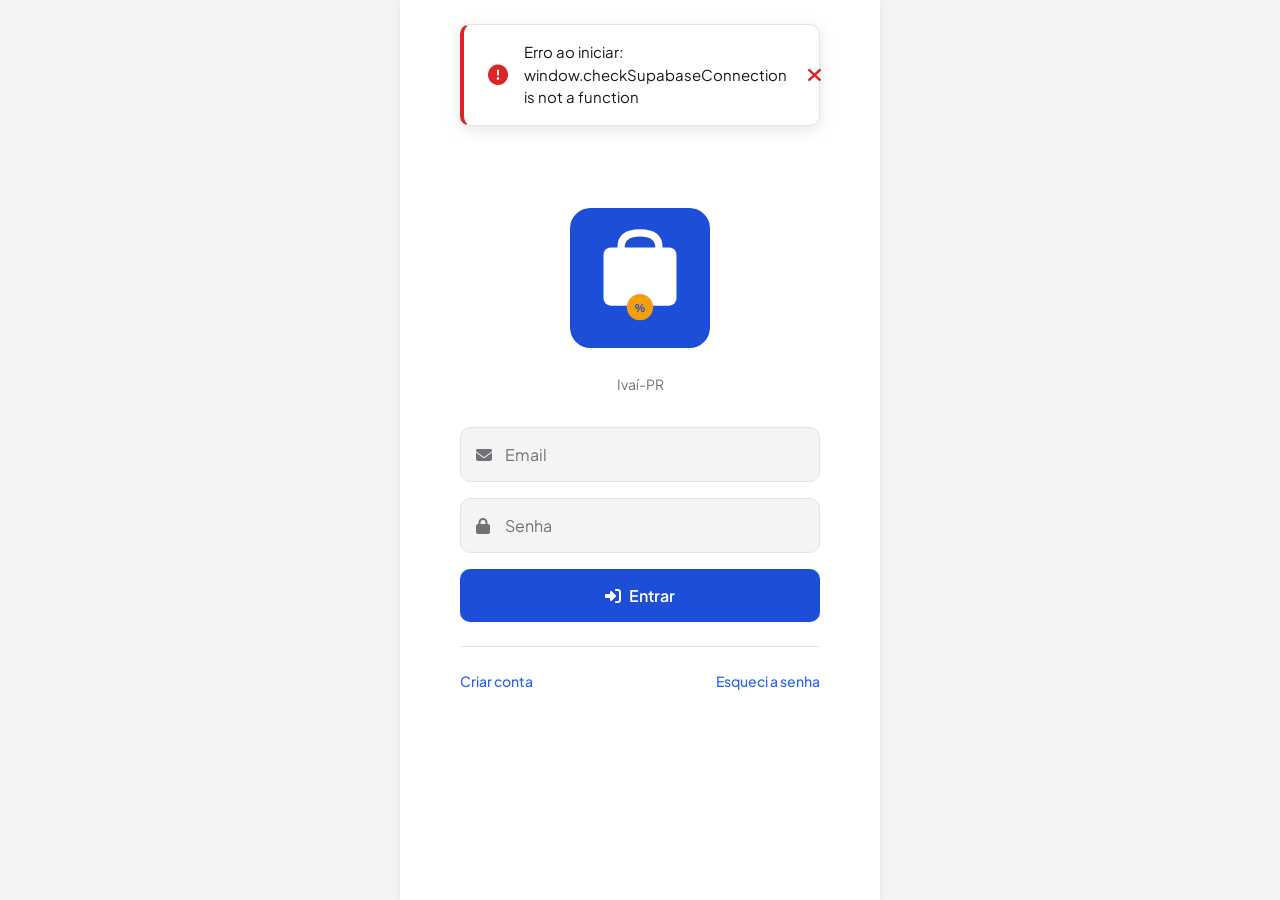
==== commit 5b5edb79: "fix: forcar reload database.js v20260411 com funcao sendPushToAll Made-with: Cursor" ====
--- a/index.html
+++ b/index.html
@@ -895,7 +895,7 @@
     <!-- Tabela oficial de destaques (evita probe legada e 404 no boot) -->
     <script>window.PROMOCITY_HIGHLIGHTS_TABLE = 'merchant_highlights';</script>
     <script src="js/supabase.js?v=20260408"></script>
-    <script src="js/database.js?v=20260410"></script>
+    <script src="js/database.js?v=20260411"></script>
     <script src="js/auth.js?v=20260407a"></script>
     <script src="https://unpkg.com/leaflet@1.9.4/dist/leaflet.js"></script>
     <script src="js/map.js?v=20260408"></script>
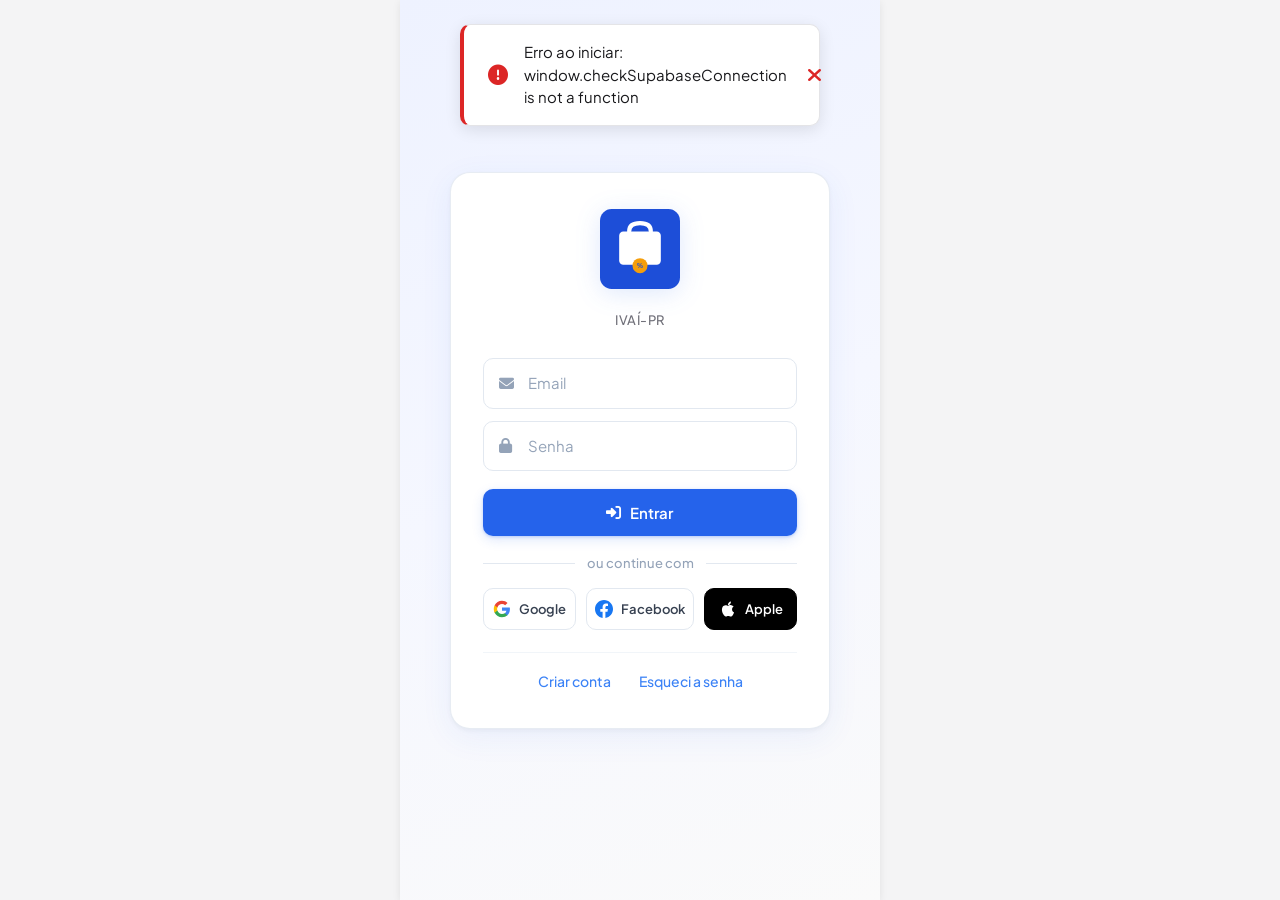
==== commit 849da0f9: "Adiciona OAuth social Google Facebook Apple e melhorias de UI Made-with: Cursor" ====
--- a/index.html
+++ b/index.html
@@ -18,11 +18,6 @@
     <!-- Leaflet CSS -->
     <link rel="stylesheet" href="https://unpkg.com/leaflet@1.9.4/dist/leaflet.css" />
     <script src="https://cdn.jsdelivr.net/npm/@supabase/supabase-js@2/dist/umd/supabase.min.js"></script>
-    <!-- OneSignal Push Notifications -->
-    <script>
-        window.ONESIGNAL_APP_ID = '43ab55a7-693b-4502-a309-aa52f8913fa4';
-    </script>
-    <script src="https://cdn.onesignal.com/sdks/web/v16/OneSignalSDK.page.js" defer></script>
     <link rel="stylesheet" href="css/style.css">
 </head>
 <body>
@@ -101,6 +96,36 @@
                 </button>
             </form>
 
+            <!-- Divisor "ou continue com" -->
+            <div class="oauth-divider">
+                <span>ou continue com</span>
+            </div>
+
+            <!-- Botões de login social -->
+            <div class="oauth-buttons">
+                <button type="button" id="btn-login-google" class="btn-oauth btn-oauth-google" aria-label="Entrar com Google">
+                    <svg class="oauth-icon" viewBox="0 0 24 24" aria-hidden="true">
+                        <path fill="#4285F4" d="M22.56 12.25c0-.78-.07-1.53-.2-2.25H12v4.26h5.92c-.26 1.37-1.04 2.53-2.21 3.31v2.77h3.57c2.08-1.92 3.28-4.74 3.28-8.09z"/>
+                        <path fill="#34A853" d="M12 23c2.97 0 5.46-.98 7.28-2.66l-3.57-2.77c-.98.66-2.23 1.06-3.71 1.06-2.86 0-5.29-1.93-6.16-4.53H2.18v2.84C3.99 20.53 7.7 23 12 23z"/>
+                        <path fill="#FBBC05" d="M5.84 14.09c-.22-.66-.35-1.36-.35-2.09s.13-1.43.35-2.09V7.07H2.18C1.43 8.55 1 10.22 1 12s.43 3.45 1.18 4.93l3.66-2.84z"/>
+                        <path fill="#EA4335" d="M12 5.38c1.62 0 3.06.56 4.21 1.64l3.15-3.15C17.45 2.09 14.97 1 12 1 7.7 1 3.99 3.47 2.18 7.07l3.66 2.84c.87-2.6 3.3-4.53 6.16-4.53z"/>
+                    </svg>
+                    <span>Google</span>
+                </button>
+                <button type="button" id="btn-login-facebook" class="btn-oauth btn-oauth-facebook" aria-label="Entrar com Facebook">
+                    <svg class="oauth-icon" viewBox="0 0 24 24" aria-hidden="true">
+                        <path fill="#1877F2" d="M24 12.073C24 5.405 18.627 0 12 0S0 5.405 0 12.073C0 18.1 4.388 23.094 10.125 24v-8.437H7.078v-3.49h3.047V9.41c0-3.025 1.792-4.697 4.533-4.697 1.312 0 2.686.236 2.686.236v2.97h-1.513c-1.491 0-1.956.93-1.956 1.886v2.268h3.328l-.532 3.49h-2.796V24C19.612 23.094 24 18.1 24 12.073z"/>
+                    </svg>
+                    <span>Facebook</span>
+                </button>
+                <button type="button" id="btn-login-apple" class="btn-oauth btn-oauth-apple" aria-label="Entrar com Apple">
+                    <svg class="oauth-icon" viewBox="0 0 24 24" aria-hidden="true">
+                        <path fill="currentColor" d="M18.71 19.5c-.83 1.24-1.71 2.45-3.05 2.47-1.34.03-1.77-.79-3.29-.79-1.53 0-2 .77-3.27.82-1.31.05-2.3-1.32-3.14-2.53C4.25 17 2.94 12.45 4.7 9.39c.87-1.52 2.43-2.48 4.12-2.51 1.28-.02 2.5.87 3.29.87.78 0 2.26-1.07 3.8-.91.65.03 2.47.26 3.64 1.98-.09.06-2.17 1.28-2.15 3.81.03 3.02 2.65 4.03 2.68 4.04-.03.07-.42 1.44-1.38 2.83M13 3.5c.73-.83 1.94-1.46 2.94-1.5.13 1.17-.34 2.35-1.04 3.19-.69.85-1.83 1.51-2.95 1.42-.15-1.15.41-2.35 1.05-3.11z"/>
+                    </svg>
+                    <span>Apple</span>
+                </button>
+            </div>
+
             <button id="install-app-btn" class="btn btn-secondary btn-block hidden" style="margin-top: 0.75rem;">
                 <i class="fas fa-download"></i> Instalar app no dispositivo
             </button>
@@ -120,6 +145,37 @@
                 <h1>Criar Conta</h1>
             </div>
 
+            <!-- Botões de cadastro social — opção principal -->
+            <p class="oauth-register-label">Crie sua conta com</p>
+            <div class="oauth-buttons">
+                <button type="button" id="btn-register-google" class="btn-oauth btn-oauth-google" aria-label="Cadastrar com Google">
+                    <svg class="oauth-icon" viewBox="0 0 24 24" aria-hidden="true">
+                        <path fill="#4285F4" d="M22.56 12.25c0-.78-.07-1.53-.2-2.25H12v4.26h5.92c-.26 1.37-1.04 2.53-2.21 3.31v2.77h3.57c2.08-1.92 3.28-4.74 3.28-8.09z"/>
+                        <path fill="#34A853" d="M12 23c2.97 0 5.46-.98 7.28-2.66l-3.57-2.77c-.98.66-2.23 1.06-3.71 1.06-2.86 0-5.29-1.93-6.16-4.53H2.18v2.84C3.99 20.53 7.7 23 12 23z"/>
+                        <path fill="#FBBC05" d="M5.84 14.09c-.22-.66-.35-1.36-.35-2.09s.13-1.43.35-2.09V7.07H2.18C1.43 8.55 1 10.22 1 12s.43 3.45 1.18 4.93l3.66-2.84z"/>
+                        <path fill="#EA4335" d="M12 5.38c1.62 0 3.06.56 4.21 1.64l3.15-3.15C17.45 2.09 14.97 1 12 1 7.7 1 3.99 3.47 2.18 7.07l3.66 2.84c.87-2.6 3.3-4.53 6.16-4.53z"/>
+                    </svg>
+                    <span>Google</span>
+                </button>
+                <button type="button" id="btn-register-facebook" class="btn-oauth btn-oauth-facebook" aria-label="Cadastrar com Facebook">
+                    <svg class="oauth-icon" viewBox="0 0 24 24" aria-hidden="true">
+                        <path fill="#1877F2" d="M24 12.073C24 5.405 18.627 0 12 0S0 5.405 0 12.073C0 18.1 4.388 23.094 10.125 24v-8.437H7.078v-3.49h3.047V9.41c0-3.025 1.792-4.697 4.533-4.697 1.312 0 2.686.236 2.686.236v2.97h-1.513c-1.491 0-1.956.93-1.956 1.886v2.268h3.328l-.532 3.49h-2.796V24C19.612 23.094 24 18.1 24 12.073z"/>
+                    </svg>
+                    <span>Facebook</span>
+                </button>
+                <button type="button" id="btn-register-apple" class="btn-oauth btn-oauth-apple" aria-label="Cadastrar com Apple">
+                    <svg class="oauth-icon" viewBox="0 0 24 24" aria-hidden="true">
+                        <path fill="currentColor" d="M18.71 19.5c-.83 1.24-1.71 2.45-3.05 2.47-1.34.03-1.77-.79-3.29-.79-1.53 0-2 .77-3.27.82-1.31.05-2.3-1.32-3.14-2.53C4.25 17 2.94 12.45 4.7 9.39c.87-1.52 2.43-2.48 4.12-2.51 1.28-.02 2.5.87 3.29.87.78 0 2.26-1.07 3.8-.91.65.03 2.47.26 3.64 1.98-.09.06-2.17 1.28-2.15 3.81.03 3.02 2.65 4.03 2.68 4.04-.03.07-.42 1.44-1.38 2.83M13 3.5c.73-.83 1.94-1.46 2.94-1.5.13 1.17-.34 2.35-1.04 3.19-.69.85-1.83 1.51-2.95 1.42-.15-1.15.41-2.35 1.05-3.11z"/>
+                    </svg>
+                    <span>Apple</span>
+                </button>
+            </div>
+
+            <!-- Divisor para cadastro manual -->
+            <div class="oauth-divider">
+                <span>ou cadastre com email</span>
+            </div>
+
             <form id="register-form" class="auth-form">
                 <!-- Removido o seletor de tipo de usuário -->
 
@@ -138,6 +194,10 @@
                 <div class="input-group">
                     <i class="fas fa-phone"></i>
                     <input type="tel" id="register-phone" placeholder="WhatsApp" required>
+                </div>
+                <div class="input-group">
+                    <i class="fas fa-location-dot"></i>
+                    <input type="text" id="register-cep" placeholder="CEP (opcional)" inputmode="numeric" maxlength="9" autocomplete="postal-code">
                 </div>
 
                 <!-- Removidos os campos extras para comerciante -->
@@ -181,6 +241,44 @@
             <div class="stories-scroll" id="stories-list">
                 <!-- Stories injetados via JS -->
             </div>
+        </div>
+
+        <!-- Lojas Parceiras -->
+        <div id="partner-stores-section" class="partner-stores-section hidden">
+            <!-- Conteúdo injetado via JS (ui.renderPartnerStores) -->
+        </div>
+
+
+        <!-- Categorias Home -->
+        <div class="home-cats-bar" id="home-cats-bar" role="group" aria-label="Filtrar por categoria">
+            <button type="button" class="home-cat-chip home-cat-chip--active" data-home-category="all">
+                <span class="home-cat-chip-icon">🛍️</span>
+                <span class="home-cat-chip-label">Todos</span>
+            </button>
+            <button type="button" class="home-cat-chip" data-home-category="food">
+                <span class="home-cat-chip-icon">🍔</span>
+                <span class="home-cat-chip-label">Alimentação</span>
+            </button>
+            <button type="button" class="home-cat-chip" data-home-category="clothing">
+                <span class="home-cat-chip-icon">👕</span>
+                <span class="home-cat-chip-label">Vestuário</span>
+            </button>
+            <button type="button" class="home-cat-chip" data-home-category="services">
+                <span class="home-cat-chip-icon">🔧</span>
+                <span class="home-cat-chip-label">Serviços</span>
+            </button>
+            <button type="button" class="home-cat-chip" data-home-category="health">
+                <span class="home-cat-chip-icon">❤️</span>
+                <span class="home-cat-chip-label">Saúde</span>
+            </button>
+            <button type="button" class="home-cat-chip" data-home-category="tech">
+                <span class="home-cat-chip-icon">💻</span>
+                <span class="home-cat-chip-label">Tecnologia</span>
+            </button>
+            <button type="button" class="home-cat-chip" data-home-category="other">
+                <span class="home-cat-chip-icon">📦</span>
+                <span class="home-cat-chip-label">Outros</span>
+            </button>
         </div>
 
         <!-- Feed -->
@@ -888,6 +986,60 @@
 
     <!-- Botão flutuante do mapa removido: mapa está no rodapé -->
 
+    <!-- MODAL RECUPERAÇÃO DE SENHA -->
+    <div id="recover-password-modal" class="modal-overlay hidden" aria-modal="true" role="dialog" aria-labelledby="recover-modal-title">
+        <div class="modal-content modal-city-setup">
+            <div class="modal-city-header">
+                <div class="modal-city-icon-wrap">
+                    <i class="fas fa-lock modal-city-icon"></i>
+                </div>
+                <button type="button" class="icon-btn modal-city-close" id="recover-modal-close" aria-label="Fechar">
+                    <i class="fas fa-times"></i>
+                </button>
+            </div>
+            <div class="modal-city-body">
+                <h3 class="modal-city-title" id="recover-modal-title">Esqueci minha senha</h3>
+                <p class="modal-city-desc">
+                    Digite seu e-mail e enviaremos um link para você criar uma nova senha.
+                </p>
+                <form id="recover-password-form" class="auth-form" novalidate>
+                    <div class="input-group">
+                        <i class="fas fa-envelope"></i>
+                        <input
+                            type="email"
+                            id="recover-email-input"
+                            placeholder="seu@email.com"
+                            inputmode="email"
+                            autocomplete="email"
+                            required
+                        >
+                    </div>
+                    <div id="recover-feedback" class="city-feedback" aria-live="polite" aria-atomic="true"></div>
+                    <button type="submit" class="btn btn-primary btn-block" id="recover-submit-btn">
+                        <i class="fas fa-paper-plane"></i> Enviar link
+                    </button>
+                </form>
+                <button type="button" class="btn-city-skip" id="recover-modal-cancel">
+                    Cancelar
+                </button>
+            </div>
+        </div>
+    </div>
+
+
+    <!-- Desregistra Service Workers legados do OneSignal -->
+    <script>
+    if ('serviceWorker' in navigator) {
+      navigator.serviceWorker.getRegistrations().then(regs => {
+        regs.forEach(reg => {
+          if (reg.scope.includes('OneSignal') || reg.active?.scriptURL.includes('OneSignal')) {
+            reg.unregister();
+          }
+        });
+      });
+    }
+    </script>
+
     <!-- SCRIPTS - UMA ÚNICA VEZ CADA -->
     <script src="js/utils.js?v=20260408"></script>
     <!-- Tabela de perfil usada nos relacionamentos (author:users, etc.). Antes de js/supabase.js. -->
@@ -897,9 +1049,10 @@
     <script src="js/supabase.js?v=20260408"></script>
     <script src="js/database.js?v=20260411"></script>
     <script src="js/auth.js?v=20260407a"></script>
+    <script src="js/address.js?v=20260414"></script>
     <script src="https://unpkg.com/leaflet@1.9.4/dist/leaflet.js"></script>
     <script src="js/map.js?v=20260408"></script>
     <script src="js/ui.js?v=20260407a"></script>
-    <script src="js/app.js?v=20260410"></script>
+    <script src="js/app.js?v=20260411"></script>
 </body>
 </html>
--- a/css/style.css
+++ b/css/style.css
@@ -134,61 +134,81 @@
 
 /* ==========================================
    AUTH SCREENS (LOGIN/CADASTRO)
+   Estilo modernizado — inspirado em Stripe / Notion / Airbnb
    ========================================== */
+
+/* Fundo suave com gradiente muito sutil */
 .auth-screen {
     display: flex;
     flex-direction: column;
     justify-content: center;
     align-items: center;
-    padding: var(--spacing-lg);
-    /* Fundo totalmente branco para combinar com o fundo da arte */
-    background: #ffffff;
-}
-
+    min-height: 100vh;
+    padding: 1.25rem 1rem;
+    background: linear-gradient(160deg, #eef2ff 0%, #f5f7ff 50%, #fafafa 100%);
+}
+
+/* Card central com sombra leve — efeito "floating form" */
 .auth-container {
     width: 100%;
-    max-width: 360px;
-    animation: slideUp 0.5s ease;
+    max-width: 380px;
+    background: #ffffff;
+    border-radius: 20px;
+    padding: 2.25rem 2rem;
+    box-shadow:
+        0 2px 4px rgba(0, 0, 0, 0.04),
+        0 8px 32px rgba(37, 99, 235, 0.07);
+    border: 1px solid rgba(226, 232, 240, 0.8);
+    animation: slideUp 0.45s cubic-bezier(0.22, 1, 0.36, 1);
 }
 
 @keyframes slideUp {
-    from { opacity: 0; transform: translateY(30px); }
-    to { opacity: 1; transform: translateY(0); }
-}
-
+    from { opacity: 0; transform: translateY(24px); }
+    to   { opacity: 1; transform: translateY(0); }
+}
+
+/* Área do logo — hierarquia clara */
 .logo {
     text-align: center;
-    margin-bottom: var(--spacing-xl);
-}
-
+    margin-bottom: 1.75rem;
+}
+
+/* Ícone menor e com sombra suave para respirar mais */
 .logo img.logo-image {
-    width: 140px;
-    height: 140px;
+    width: 80px;
+    height: 80px;
     object-fit: contain;
-    margin-bottom: var(--spacing-md);
+    margin-bottom: 0.75rem;
+    filter: drop-shadow(0 4px 12px rgba(37, 99, 235, 0.15));
 }
 
 .logo i {
-    font-size: 2.75rem;
+    font-size: 2.5rem;
     color: var(--primary);
-    margin-bottom: var(--spacing-md);
+    margin-bottom: 0.75rem;
     display: block;
 }
 
+/* Título na tela de cadastro */
 .logo h1 {
-    font-size: 1.75rem;
+    font-size: 1.5rem;
     font-weight: 700;
-    letter-spacing: -0.02em;
+    letter-spacing: -0.03em;
     color: var(--text-primary);
-}
-
+    line-height: 1.2;
+}
+
+/* Subtítulo "Ivaí-PR" na tela de login */
 .logo p {
     color: var(--text-muted);
-    font-size: 0.875rem;
-    margin-top: var(--spacing-xs);
-}
-
-/* Seletor de Tipo de Usuário */
+    font-size: 0.8125rem;
+    font-weight: 500;
+    letter-spacing: 0.04em;
+    text-transform: uppercase;
+    margin-top: 0.25rem;
+}
+
+/* Seletor de Tipo de Usuário (mantido, sem alteração funcional) */
 .user-type-selector {
     display: grid;
     grid-template-columns: 1fr 1fr;
@@ -236,57 +256,70 @@
     color: var(--primary);
 }
 
-/* Formulários */
+/* Formulários — espaçamento mais generoso */
 .auth-form {
     display: flex;
     flex-direction: column;
-    gap: var(--spacing-md);
-}
-
+    gap: 0.75rem;
+}
+
+/* Grupos de input — ícone posicionado absolutamente */
 .input-group {
     position: relative;
     display: flex;
     align-items: center;
 }
 
+/* Ícone do campo */
 .input-group i {
     position: absolute;
-    left: var(--spacing-md);
-    color: var(--text-muted);
-    font-size: 1rem;
+    left: 1rem;
+    color: #94a3b8;
+    font-size: 0.9375rem;
+    pointer-events: none;
     transition: color var(--transition-fast);
-}
-
+    z-index: 1;
+}
+
+/* Inputs modernos: fundo branco, borda sutil, padding generoso */
 .input-group input,
 .input-group select {
     width: 100%;
-    padding: var(--spacing-md) var(--spacing-md) var(--spacing-md) 2.75rem;
-    background: var(--bg-tertiary);
-    border: 1px solid var(--border-color);
-    border-radius: var(--radius-lg);
+    padding: 0.8125rem 1rem 0.8125rem 2.75rem;
+    background: #ffffff;
+    border: 1.5px solid #e2e8f0;
+    border-radius: 10px;
     color: var(--text-primary);
-    font-size: 1rem;
+    font-size: 0.9375rem;
     font-family: inherit;
-    transition: all var(--transition-fast);
-}
-
+    font-weight: 400;
+    line-height: 1.5;
+    transition: border-color 0.2s ease, box-shadow 0.2s ease;
+    -webkit-appearance: none;
+    appearance: none;
+}
+
+/* Foco com anel azul sutil */
 .input-group input:focus,
 .input-group select:focus {
     outline: none;
-    border-color: var(--primary);
-    box-shadow: 0 0 0 2px var(--primary-soft);
-}
-
+    border-color: #3b82f6;
+    box-shadow: 0 0 0 3px rgba(59, 130, 246, 0.12);
+}
+
+/* Ícone fica azul ao focar */
 .input-group input:focus + i,
 .input-group:focus-within i {
-    color: var(--primary);
-}
-
+    color: #3b82f6;
+}
+
+/* Placeholder mais discreto */
 .input-group input::placeholder {
-    color: var(--text-muted);
-}
-
-/* Campos de Comerciante */
+    color: #94a3b8;
+    font-weight: 400;
+}
+
+/* Campos de Comerciante (mantido) */
 .merchant-fields {
     display: flex;
     flex-direction: column;
@@ -299,7 +332,9 @@
     to { opacity: 1; max-height: 500px; }
 }
 
-/* Botões */
+/* ==========================================
+   BOTÕES
+   ========================================== */
 .btn {
     display: inline-flex;
     align-items: center;
@@ -315,18 +350,33 @@
     transition: all var(--transition-fast);
 }
 
+/* Botão primário — mais escuro, sombra colorida suave */
 .btn-primary {
-    background: var(--primary);
-    color: white;
-    box-shadow: var(--shadow-sm);
+    background: #2563eb;
+    color: #ffffff;
+    box-shadow: 0 1px 3px rgba(37, 99, 235, 0.25), 0 4px 12px rgba(37, 99, 235, 0.15);
+    letter-spacing: 0.01em;
 }
 
 .btn-primary:hover {
-    background: var(--primary-hover);
+    background: #1d4ed8;
+    box-shadow: 0 2px 6px rgba(37, 99, 235, 0.3), 0 6px 18px rgba(37, 99, 235, 0.18);
+    transform: translateY(-1px);
 }
 
 .btn-primary:active {
-    transform: scale(0.98);
+    transform: scale(0.98) translateY(0);
+    box-shadow: 0 1px 3px rgba(37, 99, 235, 0.2);
+}
+
+/* Botão de ação auth ocupa largura total com altura confortável */
+.auth-form .btn-primary,
+.auth-screen .btn-primary {
+    width: 100%;
+    padding: 0.875rem 1.5rem;
+    border-radius: 10px;
+    font-size: 0.9375rem;
+    margin-top: 0.375rem;
 }
 
 .btn-secondary {
@@ -343,26 +393,127 @@
     width: 100%;
 }
 
-/* Links de Auth */
+/* Botão "Instalar app" na tela de login */
+#install-app-btn.btn-secondary {
+    border-radius: 10px;
+    font-size: 0.875rem;
+    border-color: #e2e8f0;
+    color: #475569;
+}
+
+/* ==========================================
+   LINKS DE AUTH — centralizados e clean
+   ========================================== */
 .auth-links {
     display: flex;
-    justify-content: space-between;
-    margin-top: var(--spacing-lg);
-    padding-top: var(--spacing-lg);
-    border-top: 1px solid var(--border-color);
+    justify-content: center;
+    gap: 1.75rem;
+    margin-top: 1.375rem;
+    padding-top: 1.125rem;
+    border-top: 1px solid #f1f5f9;
 }
 
 .auth-links a {
-    color: var(--accent);
+    color: #3b82f6;
     text-decoration: none;
     font-size: 0.875rem;
     font-weight: 500;
-    transition: color var(--transition-fast);
+    transition: color 0.15s ease, opacity 0.15s ease;
 }
 
 .auth-links a:hover {
-    color: var(--accent-hover);
+    color: #1d4ed8;
     text-decoration: underline;
+    text-underline-offset: 3px;
+}
+
+/* ==========================================
+   OAUTH / LOGIN SOCIAL
+   ========================================== */
+
+/* Divisor "ou continue com" */
+.oauth-divider {
+    display: flex;
+    align-items: center;
+    gap: 0.75rem;
+    margin: 1.125rem 0 0.875rem;
+    color: #94a3b8;
+    font-size: 0.8125rem;
+    font-weight: 500;
+}
+
+.oauth-divider::before,
+.oauth-divider::after {
+    content: '';
+    flex: 1;
+    height: 1px;
+    background: #e2e8f0;
+}
+
+/* Grid de botões sociais — 3 colunas iguais */
+.oauth-register-label {
+    text-align: center;
+    font-size: 0.8125rem;
+    color: #6b7280;
+    font-weight: 500;
+    margin-bottom: 0.5rem;
+}
+
+.oauth-buttons {
+    display: grid;
+    grid-template-columns: repeat(3, 1fr);
+    gap: 0.625rem;
+}
+
+/* Base do botão OAuth */
+.btn-oauth {
+    display: flex;
+    align-items: center;
+    justify-content: center;
+    gap: 0.5rem;
+    padding: 0.6875rem 0.5rem;
+    border: 1.5px solid #e2e8f0;
+    border-radius: 10px;
+    background: #ffffff;
+    font-family: inherit;
+    font-size: 0.8125rem;
+    font-weight: 600;
+    color: #374151;
+    cursor: pointer;
+    transition: background 0.15s ease, border-color 0.15s ease, box-shadow 0.15s ease, transform 0.1s ease;
+    white-space: nowrap;
+    -webkit-tap-highlight-color: transparent;
+}
+
+.btn-oauth:hover {
+    border-color: #cbd5e1;
+    background: #f8fafc;
+    box-shadow: 0 2px 8px rgba(0, 0, 0, 0.06);
+    transform: translateY(-1px);
+}
+
+.btn-oauth:active {
+    transform: scale(0.97) translateY(0);
+    box-shadow: none;
+}
+
+/* Ícone SVG dentro do botão */
+.oauth-icon {
+    width: 18px;
+    height: 18px;
+    flex-shrink: 0;
+}
+
+/* Apple: fundo escuro para contrastar o logo branco */
+.btn-oauth-apple {
+    background: #000000;
+    border-color: #000000;
+    color: #ffffff;
+}
+
+.btn-oauth-apple:hover {
+    background: #1a1a1a;
+    border-color: #1a1a1a;
 }
 
 /* ==========================================
@@ -614,6 +765,184 @@
     white-space: normal;
     text-align: center;
     word-break: break-word;
+}
+
+/* ==========================================
+   LOJAS PARCEIRAS
+   ========================================== */
+
+:root {
+    --ps-card-size: 76px;
+    --ps-radius: 18px;
+    --ps-gap: 12px;
+    --ps-padding-x: 16px;
+}
+
+.partner-stores-section {
+    background: var(--bg-secondary);
+    border-bottom: 1px solid var(--border-color);
+    padding: 14px 0 16px;
+    flex-shrink: 0;
+}
+
+.partner-stores-header {
+    padding: 0 var(--ps-padding-x) 10px;
+}
+
+.partner-stores-title {
+    font-size: 0.78rem;
+    font-weight: 700;
+    color: var(--text-muted);
+    letter-spacing: 0.06em;
+    text-transform: uppercase;
+    display: flex;
+    align-items: center;
+    gap: 6px;
+    margin: 0;
+}
+
+.partner-stores-title i {
+    color: var(--primary);
+    font-size: 0.78rem;
+}
+
+/* ── Linha única, scroll horizontal suave ── */
+.partner-stores-grid {
+    display: flex;
+    flex-direction: row;
+    flex-wrap: nowrap;
+    align-items: center;
+    gap: var(--ps-gap);
+    padding: 2px var(--ps-padding-x) 2px;
+    overflow-x: auto;
+    scrollbar-width: none;
+    -webkit-overflow-scrolling: touch;
+}
+
+.partner-stores-grid::-webkit-scrollbar {
+    display: none;
+}
+
+/* ── Card = quadrado clicável, sem wrapper extra ── */
+.partner-store-card {
+    flex: 0 0 var(--ps-card-size);
+    width: var(--ps-card-size);
+    height: var(--ps-card-size);
+    border-radius: var(--ps-radius);
+    overflow: hidden;
+    border: none;
+    padding: 0;
+    cursor: pointer;
+    background: none;
+    box-shadow:
+        0 1px 3px rgba(0, 0, 0, 0.08),
+        0 4px 14px rgba(0, 0, 0, 0.07);
+    transition: transform 0.15s ease, opacity 0.15s ease;
+    -webkit-tap-highlight-color: transparent;
+    outline: none;
+    display: block;
+}
+
+.partner-store-card:active {
+    transform: scale(0.93);
+    opacity: 0.82;
+}
+
+@media (hover: hover) {
+    .partner-store-card:hover {
+        transform: scale(1.06);
+    }
+}
+
+/* ── Logo preenche 100% do card, sem espaços ── */
+.partner-store-logo {
+    width: 100%;
+    height: 100%;
+    object-fit: cover;
+    display: block;
+    border-radius: var(--ps-radius);
+}
+
+/* ==========================================
+   CATEGORIAS HOME (chips / pills)
+   ========================================== */
+
+.home-cats-bar {
+    display: flex;
+    flex-direction: row;
+    flex-wrap: nowrap;
+    align-items: center;
+    gap: 8px;
+    padding: 10px 16px;
+    overflow-x: auto;
+    scrollbar-width: none;
+    -webkit-overflow-scrolling: touch;
+    background: var(--bg-primary);
+    border-bottom: 1px solid var(--border-color);
+    flex-shrink: 0;
+}
+
+.home-cats-bar::-webkit-scrollbar {
+    display: none;
+}
+
+/* ── Chip base ── */
+.home-cat-chip {
+    display: inline-flex;
+    align-items: center;
+    gap: 6px;
+    flex: 0 0 auto;
+    height: 38px;
+    padding: 0 14px;
+    border-radius: 999px;
+    border: 1.5px solid var(--border-color);
+    background: var(--bg-secondary);
+    color: var(--text-secondary);
+    font-family: inherit;
+    font-size: 0.8rem;
+    font-weight: 600;
+    white-space: nowrap;
+    cursor: pointer;
+    transition: background 0.15s ease, border-color 0.15s ease,
+                color 0.15s ease, transform 0.12s ease,
+                box-shadow 0.15s ease;
+    -webkit-tap-highlight-color: transparent;
+    outline: none;
+    box-shadow: 0 1px 3px rgba(0, 0, 0, 0.06);
+    user-select: none;
+}
+
+.home-cat-chip:active {
+    transform: scale(0.95);
+}
+
+@media (hover: hover) {
+    .home-cat-chip:hover:not(.home-cat-chip--active) {
+        border-color: var(--primary);
+        color: var(--primary);
+        box-shadow: 0 2px 8px rgba(29, 78, 216, 0.12);
+    }
+}
+
+/* ── Estado ativo ── */
+.home-cat-chip--active {
+    background: var(--primary);
+    border-color: var(--primary);
+    color: #ffffff;
+    box-shadow: 0 2px 10px rgba(29, 78, 216, 0.28);
+}
+
+/* ── Ícone (emoji) ── */
+.home-cat-chip-icon {
+    font-size: 1rem;
+    line-height: 1;
+    display: flex;
+    align-items: center;
+}
+
+/* ── Label ── */
+.home-cat-chip-label {
+    line-height: 1;
 }
 
 /* Feed */
@@ -6947,4 +7276,130 @@
     outline: 2px solid #1d4ed8;
     outline-offset: 3px;
     border-radius: inherit;
+}
+
+/* ==========================================================================
+   MODAL DE CONFIGURAÇÃO DE CIDADE (address.js)
+   ========================================================================== */
+
+.modal-city-setup {
+    max-width: 380px;
+    width: 92%;
+    padding: 0;
+    border-radius: 1.25rem;
+    overflow: hidden;
+}
+
+.modal-city-header {
+    display: flex;
+    align-items: center;
+    justify-content: space-between;
+    padding: 1.25rem 1.25rem 0;
+}
+
+.modal-city-icon-wrap {
+    width: 2.75rem;
+    height: 2.75rem;
+    border-radius: 50%;
+    background: #eff6ff;
+    display: flex;
+    align-items: center;
+    justify-content: center;
+}
+
+.modal-city-icon {
+    font-size: 1.25rem;
+    color: #1d4ed8;
+}
+
+.modal-city-body {
+    padding: 1rem 1.5rem 1.5rem;
+}
+
+.modal-city-title {
+    font-size: 1.2rem;
+    font-weight: 700;
+    color: #111827;
+    margin: 0.5rem 0 0.4rem;
+}
+
+.modal-city-desc {
+    font-size: 0.9rem;
+    color: #6b7280;
+    margin-bottom: 1.25rem;
+    line-height: 1.5;
+}
+
+.city-feedback {
+    font-size: 0.85rem;
+    min-height: 1.4em;
+    margin: 0.5rem 0 0.75rem;
+    border-radius: 0.5rem;
+    padding: 0 0.25rem;
+    transition: color 0.2s;
+}
+
+.city-feedback--error   { color: #dc2626; }
+.city-feedback--success { color: #16a34a; }
+.city-feedback--info    { color: #2563eb; }
+.city-feedback--loading { color: #6b7280; }
+
+.btn-city-skip {
+    display: block;
+    width: 100%;
+    margin-top: 0.75rem;
+    background: none;
+    border: none;
+    color: #6b7280;
+    font-size: 0.85rem;
+    text-align: center;
+    cursor: pointer;
+    padding: 0.4rem;
+    border-radius: 0.5rem;
+    transition: color 0.15s;
+}
+
+.btn-city-skip:hover { color: #374151; }
+
+/* ==========================================================================
+   CHIP DE CIDADE NO FEED
+   ========================================================================== */
+
+.city-filter-bar {
+    padding: 0 1rem 0.25rem;
+}
+
+.city-chip {
+    display: inline-flex;
+    align-items: center;
+    gap: 0.4rem;
+    background: #eff6ff;
+    border: 1.5px solid #bfdbfe;
+    border-radius: 999px;
+    padding: 0.35rem 0.85rem;
+    font-size: 0.82rem;
+    font-weight: 600;
+    color: #1d4ed8;
+    cursor: pointer;
+    transition: background 0.15s, border-color 0.15s;
+    white-space: nowrap;
+    max-width: 100%;
+    overflow: hidden;
+}
+
+.city-chip:hover {
+    background: #dbeafe;
+    border-color: #93c5fd;
+}
+
+.city-chip-arrow {
+    font-size: 0.65rem;
+    opacity: 0.7;
+    flex-shrink: 0;
+}
+
+#city-display-label {
+    overflow: hidden;
+    text-overflow: ellipsis;
+    white-space: nowrap;
 }
